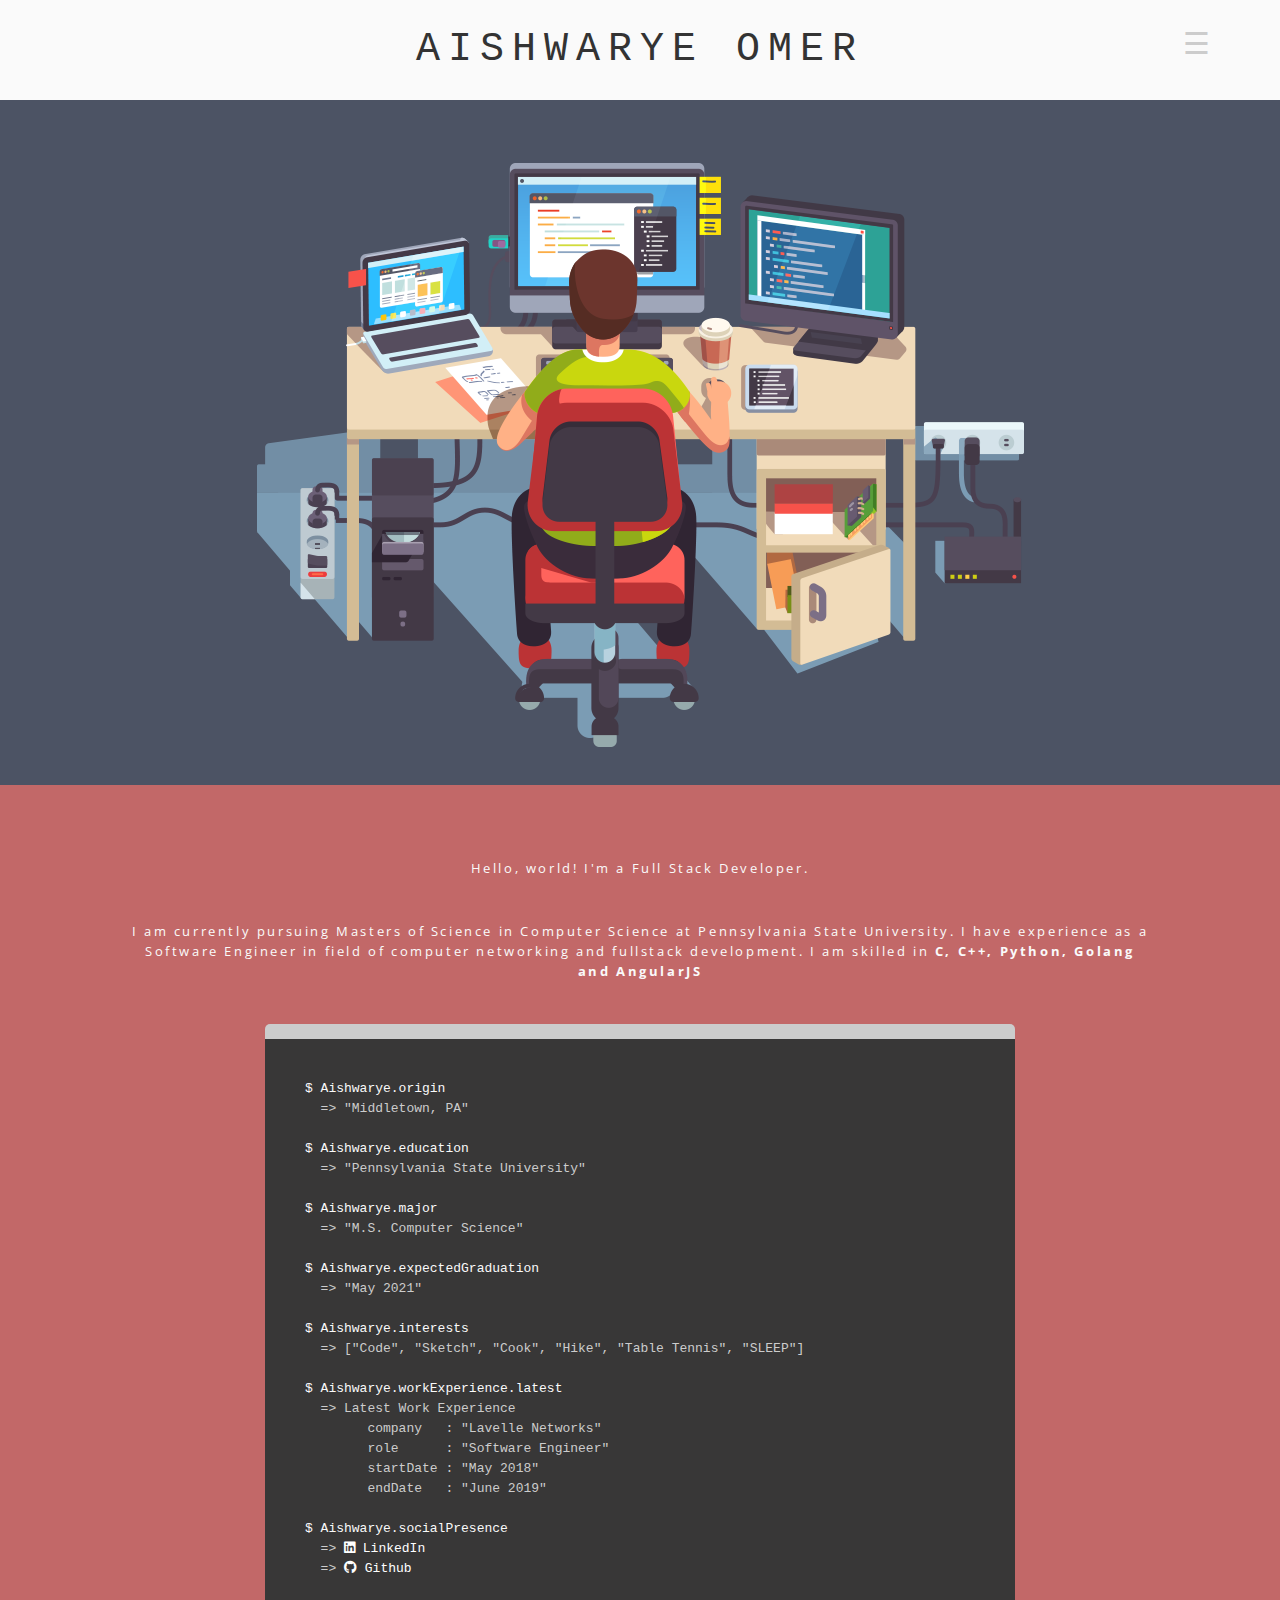
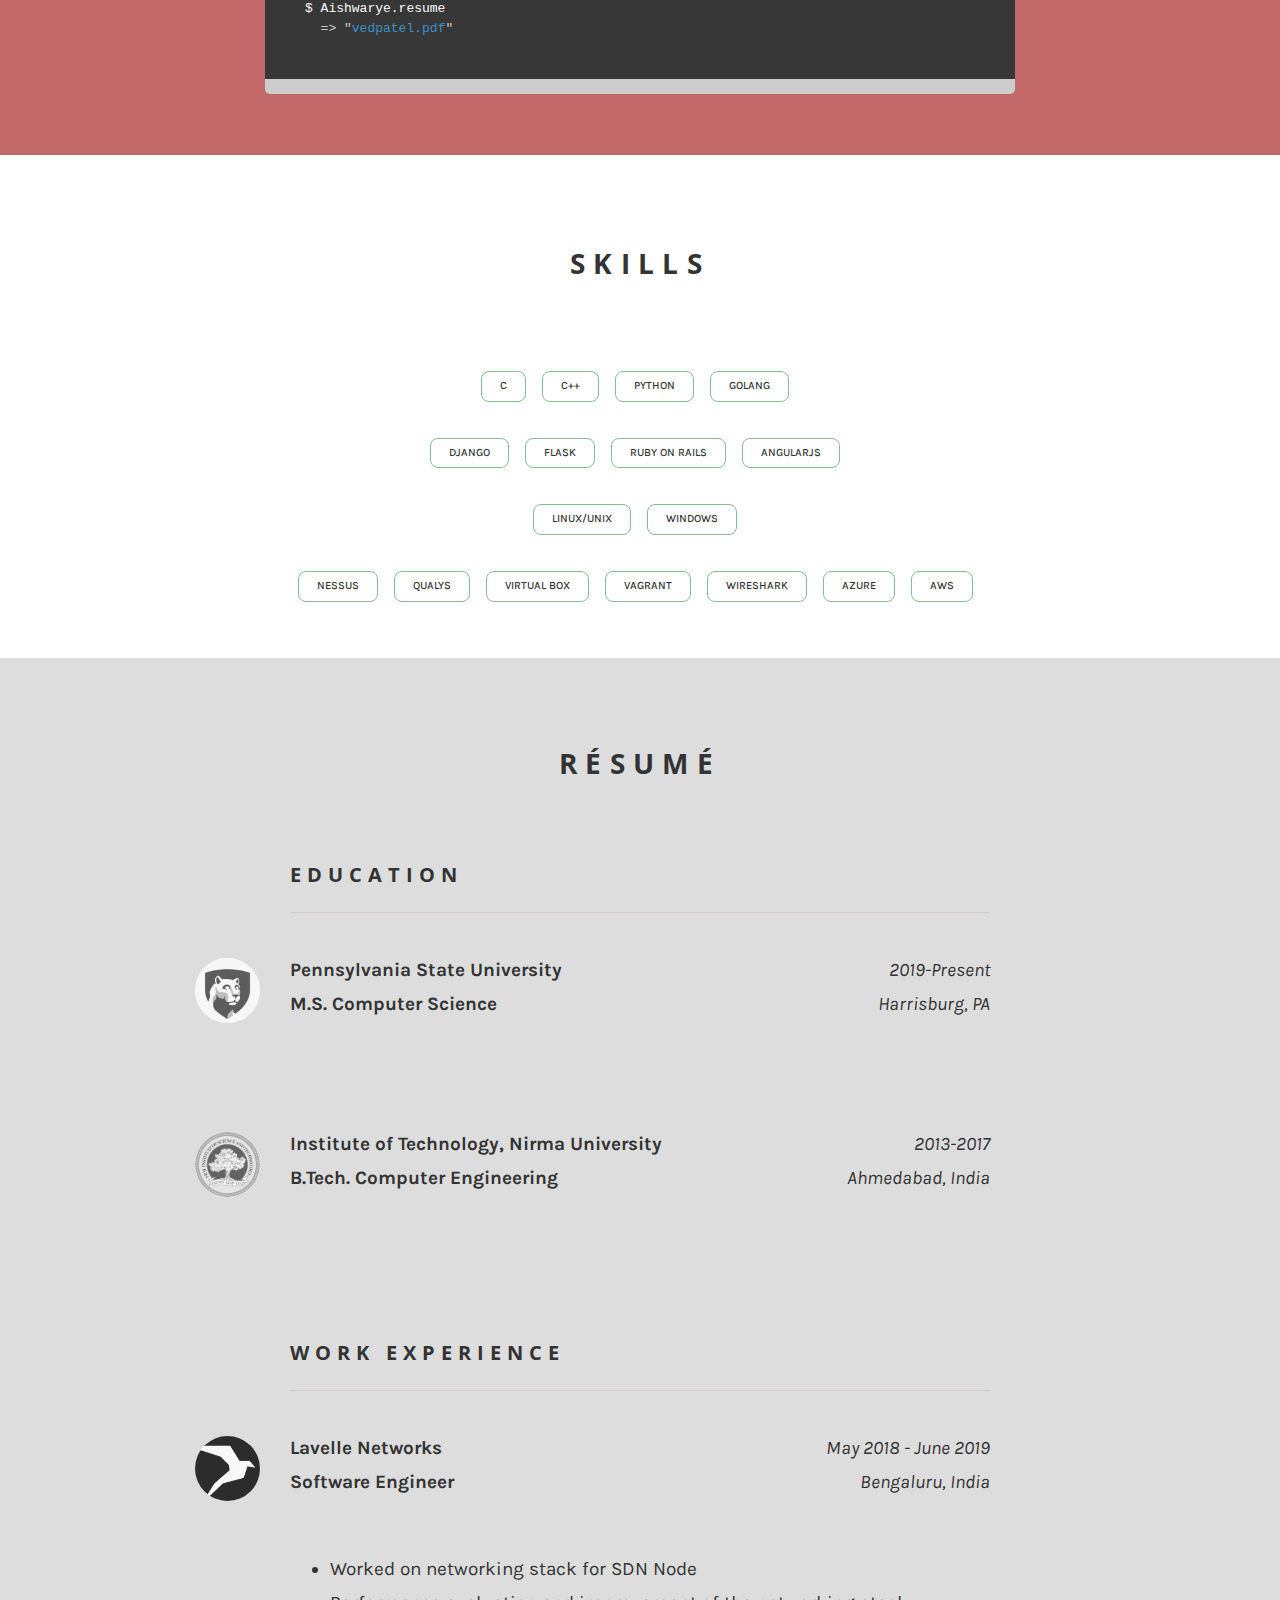
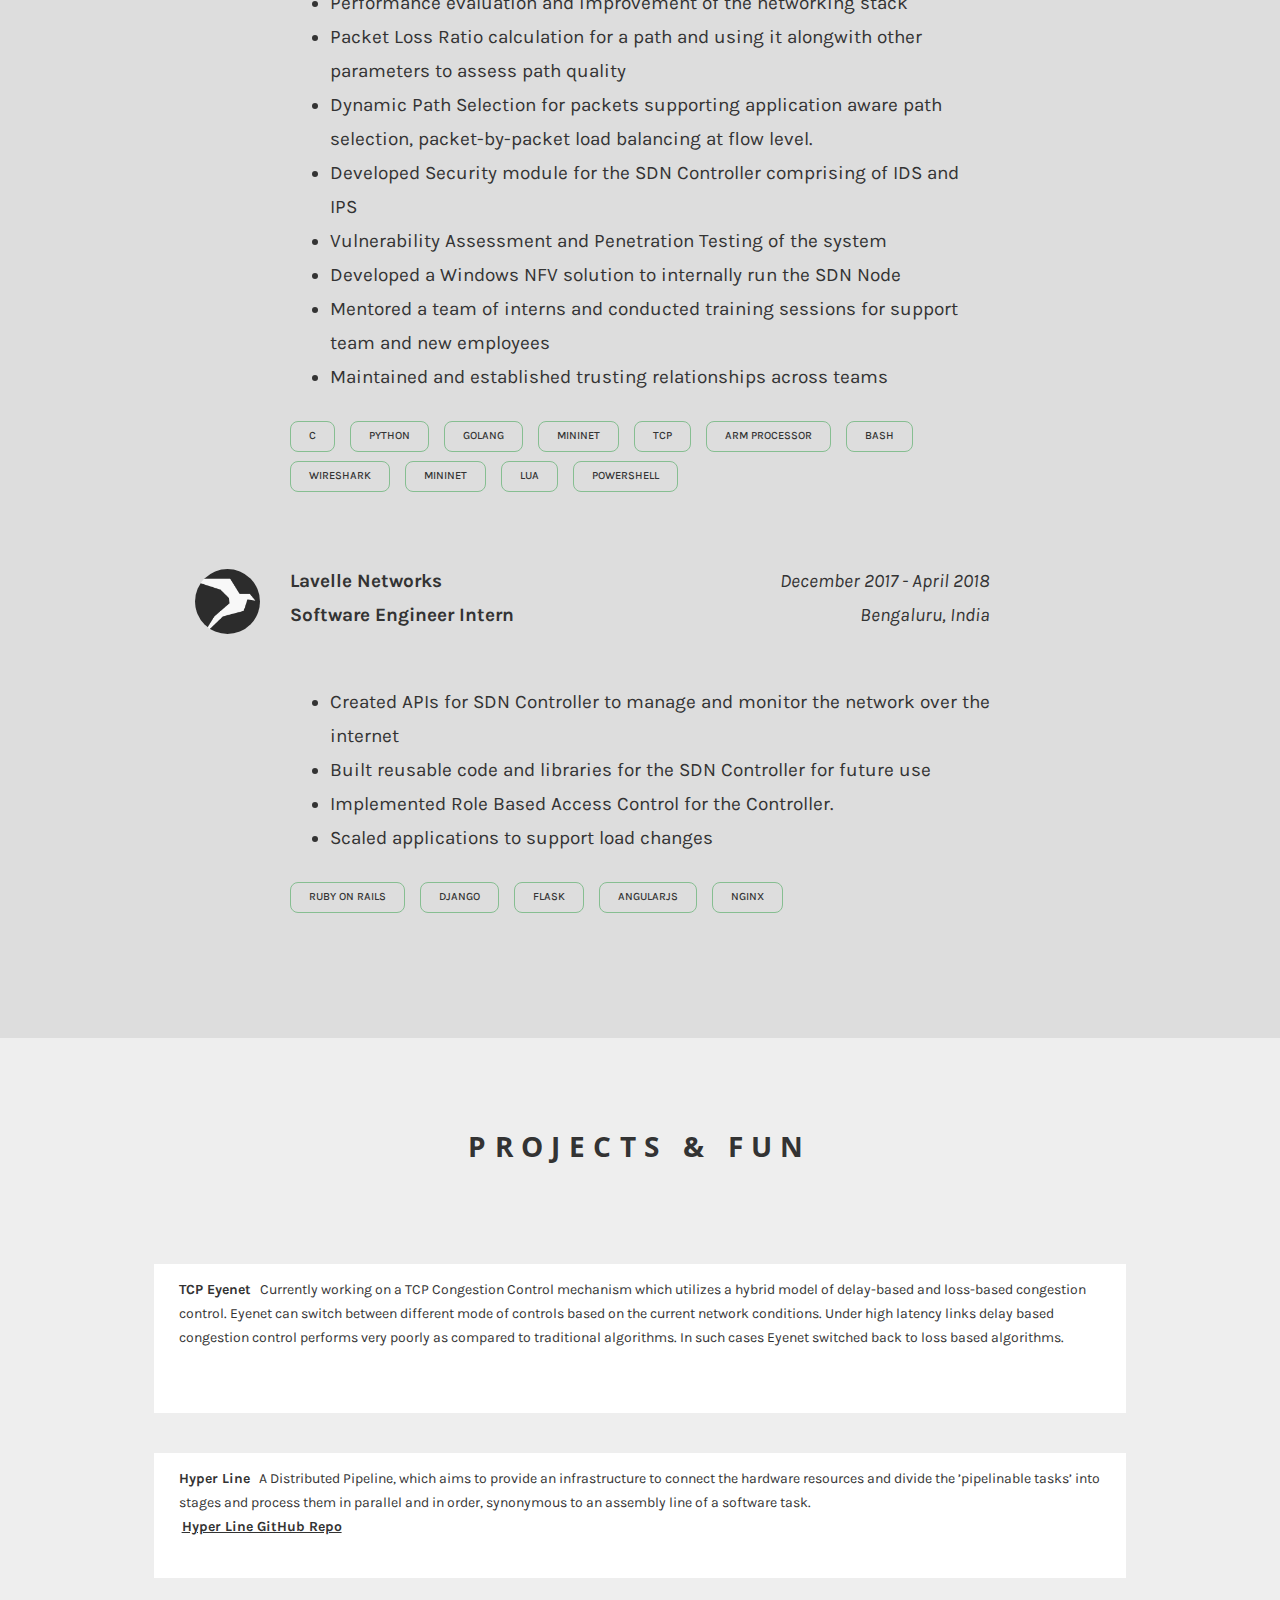
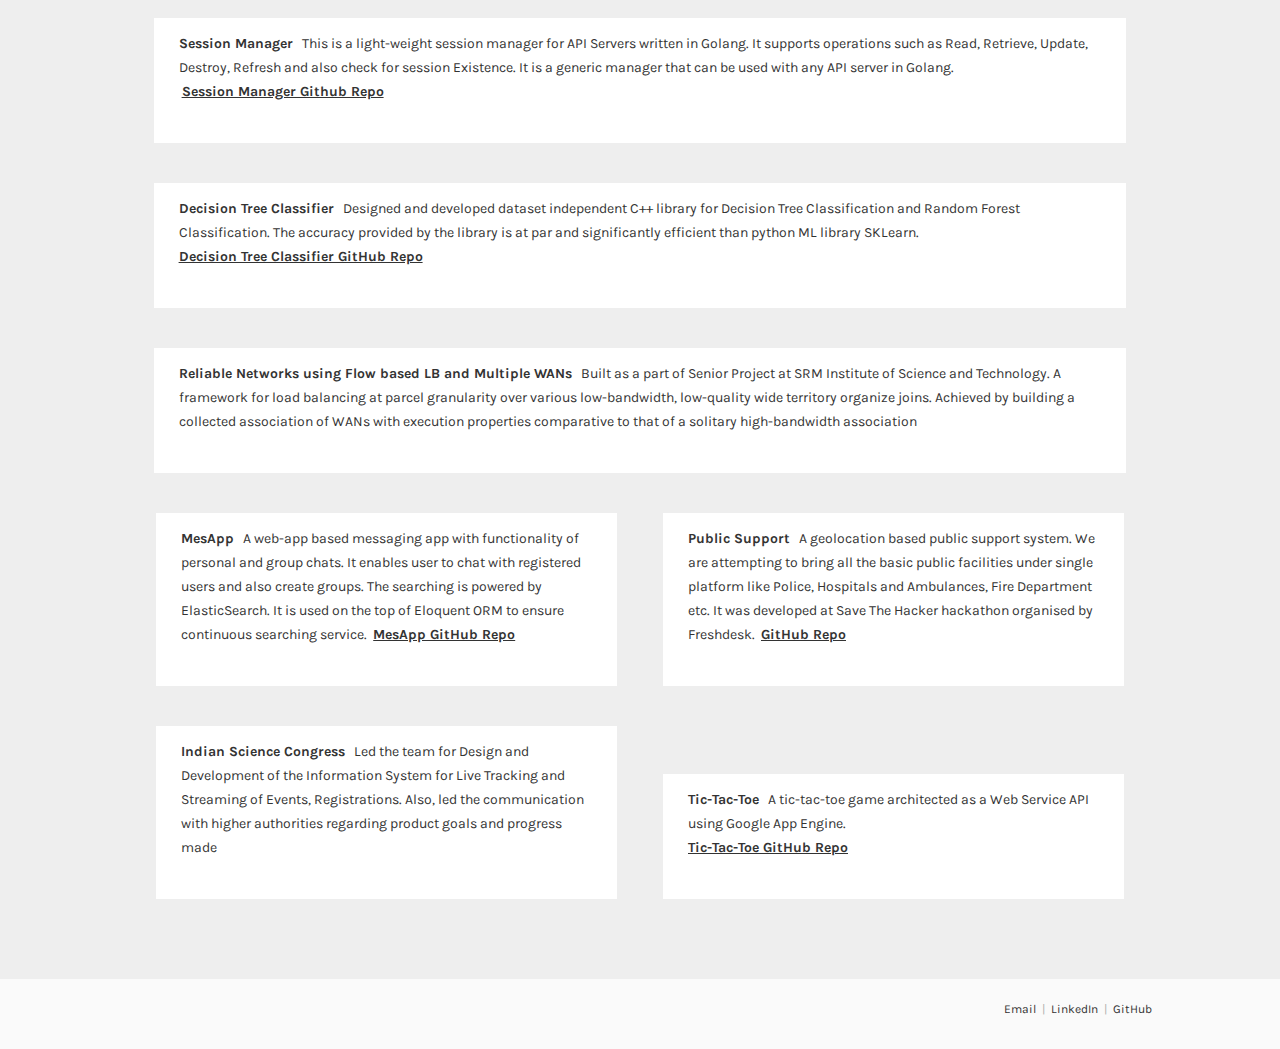
==== index.html @ 64cd95ef "First Update Index" ====
<!DOCTYPE html>
    
<meta http-equiv="content-type" content="text/html;charset=utf-8" />
<head>
        <title>Aishwarye Omer</title>
        <meta charset="UTF-8">
        <meta name="description" content="Personal Website">
        <meta name="keywords" content="Aishwarye Omer" />
        <meta name="author" content="Aishwarye Omer" />
        <meta name="viewport" content="width=device-width, initial-scale=1.0">
        <link href="css/style.css" rel="stylesheet">
        <link href="css/fa.css" rel="stylesheet">
        <link href='https://fonts.googleapis.com/css?family=Montserrat:400,700' rel='stylesheet' type='text/css'>
        <link href='https://fonts.googleapis.com/css?family=Rokkitt|Open+Sans:300italic,400italic,600italic,700italic,400,300,600,700' rel='stylesheet' type='text/css'>
        <link href='https://fonts.googleapis.com/css?family=Karla:400,400italic,700,700italic' rel='stylesheet' type='text/css'>
        <link href="dist/magnific-popup970d.css?v=0.9.8" rel="stylesheet" />
    </head>
    <body>
        <div id="toc-holder" class="toc-holder">
            <a href="#" class="toc-link" id="toc-link"><span>&#9776;</span></a>
            <ul id="toc" class="toc">
                <li class="toc-h1"><a href="#about"><b>About</b></a></li>
                <li class="toc-h1"><a href="#skills"><b>Skills</b></a></li>
                <li class="toc-h1"><a href="#resume"><b>Résumé</b></a></li>
                <li class="toc-h1"><a href="#projects"><b>Projects</b></a></li>
            </ul>
        </div>

        <div id="page-wrapper">
            <div id="header">
                <div class="inner name">
                    <a href="#illustration">Aishwarye Omer</a>
                </div>
                <div class ="nav">
                    <ul class="mobile-nav">
                        <li class="mobile-header"><a href="#about">About</a></li>
                        <li class="mobile-header"><a href="#skills">Skills</a></li>
                        <li class="mobile-header"><a href="#resume">Resumé</a></li>
                        <li class="mobile-header"><a href="#projects">Projects</a></li>
                    </ul>
                </div>
            </div>
            <div id="illustration">
                <center><img src="img/big.png"></center>
            </div>

            <div id="about">
                <div class="inner">
                    <p>Hello, world! I'm a Full Stack Developer.</p> 
                    <p>
                        I am currently pursuing Masters of Science in Computer Science at Pennsylvania State University.
                        I have experience as a Software Engineer in field of computer networking and fullstack development.
                        I am skilled in <b>C, C++, Python, Golang and AngularJS</b>
                    </p>
                    <div id="code">
                        <div id="console">
                            &dollar; Aishwarye.origin<br/>
                            <span class="answer">&nbsp;&nbsp;=&gt; "Middletown, PA"<br/><br/></span>
                            &dollar; Aishwarye.education<br/>
                            <span class="answer">&nbsp;&nbsp;=&gt; "Pennsylvania State University"<br/><br/></span>
                            &dollar; Aishwarye.major<br/>
                            <span class="answer">&nbsp;&nbsp;=&gt; "M.S. Computer Science"<br/><br/></span>
                            &dollar; Aishwarye.expectedGraduation<br/>
                            <span class="answer">&nbsp;&nbsp;=&gt; "May 2021"<br/><br/></span>
                            &dollar; Aishwarye.interests<br/>
                            <span class="answer">&nbsp;&nbsp;=&gt; ["Code", "Sketch", "Cook", "Hike", "Table Tennis", "SLEEP"]<br/><br/></span>
                            &dollar; Aishwarye.workExperience.latest<br/>
                            <span class="answer">&nbsp;&nbsp;=&gt; Latest Work Experience<br/>
                                &nbsp;&nbsp;&nbsp;&nbsp;&nbsp;&nbsp;&nbsp; company &nbsp;&nbsp;: "Lavelle Networks"<br/>
                                &nbsp;&nbsp;&nbsp;&nbsp;&nbsp;&nbsp;&nbsp; role  &nbsp;&nbsp;&nbsp;&nbsp;&nbsp;: "Software Engineer"<br/>
                                &nbsp;&nbsp;&nbsp;&nbsp;&nbsp;&nbsp;&nbsp; startDate : "May 2018"<br/>
                                &nbsp;&nbsp;&nbsp;&nbsp;&nbsp;&nbsp;&nbsp; endDate &nbsp;&nbsp;: "June 2019"<br/>
                                <br/>
                            </span>
                            &dollar; Aishwarye.socialPresence<br/>
                            <span class="answer">&nbsp;&nbsp;=&gt; <a style="color:#fff;" target="_blank" href="https://www.linkedin.com/in/aishwaryeomer/"><i class="fab fa-linkedin"></i>&nbsp;LinkedIn</a><br/></span>
                            <span class="answer">&nbsp;&nbsp;=&gt; <a style="color:#fff;" target="_blank" href="https://github.com/aishwaryeomer"><i class="fab fa-github"></i>&nbsp;Github</a><br/></br></span>
                            &dollar; Aishwarye.resume<br/>
                            <span class="answer">&nbsp;&nbsp;=&gt; "<a target="_blank" href="vedpatel.pdf">vedpatel.pdf</a>"<br/><br/></span>
                        </div>
                    </div>
                </div>
                <br/>
            </div>

            <div id="skills">
                <div class="inner">
                    <p class="tagline">Skills</p>

                    <p>
                        <span class="skill design">C</span>
                        <span class="skill design">C++</span>
                        <span class="skill design">Python</span>
                        <span class="skill design">Golang</span>
                    </p>
                    <p>
                        <span class="skill design">Django</span>
                        <span class="skill design">Flask</span>
                        <span class="skill design">Ruby on Rails</span>
                        <span class="skill design">AngularJS</span>
                    </p>
                    <p>
                        <span class="skill design">Linux/Unix</span>
                        <span class="skill design">Windows</span>
                    </p>
                    <p>
                        <span class="skill design">Nessus</span>
                        <span class="skill design">Qualys</span>
                        <span class="skill design">Virtual Box</span>
                        <span class="skill design">Vagrant</span>
                        <span class="skill design">Wireshark</span>
                        <span class="skill design">Azure</span>
                        <span class="skill design">AWS</span>
                    </p>
                </div>
            </div>

            <div id="resume">
                <div class="inner">
                    <p class="tagline">Résumé</p>

                    <p class="section-tagline" style="text-align:left;">Education</p>
                    <p>
                        <a target="_blank" href="https://psu.edu/">
                            <img class="icon" src="img/companies/psu.jpg">
                        </a><b>Pennsylvania State University</b>
                        <span class="right"><i>2019-Present</i></span><br/><b>M.S. Computer Science</b>
                        <span class="right"><i>Harrisburg, PA</i></span><br/><br/>
                    </p><br/>
                    <p>
                        <a target="_blank" href="https://www.srmist.edu.in/">
                            <img class="icon" src="img/companies/srm.png">
                        </a><b>Institute of Technology, Nirma University</b>
                        <span class="right"><i>2013-2017</i></span><br/><b>B.Tech. Computer Engineering</b>
                        <span class="right"><i>Ahmedabad, India</i></span><br/><br/>
                    </p><br/><br/>

                    <p class="section-tagline" style="text-align:left;">Work Experience</p>
                    <p>
                        <a target="_blank" href="https://lavellenetworks.com/">
                            <img class="icon" src="img/companies/ln.png">
                        </a><b>Lavelle Networks</b>
                        <span class="right"><i>May 2018 - June 2019</i></span><br/><b>Software Engineer</b>
                        <span class="right"><i>Bengaluru, India</i></span><br/><br/>
                        <ul>
                            <li>Worked on networking stack for SDN Node</li>
                            <li>Performance evaluation and improvement of the networking stack</li>
                            <li>Packet Loss Ratio calculation for a path and using it alongwith other parameters to assess path quality</li>
                            <li>Dynamic Path Selection for packets supporting application aware path selection, packet-by-packet load balancing at flow level.</li>
                            <li>Developed Security module for the SDN Controller comprising of IDS and IPS</li>
                            <li>Vulnerability Assessment and Penetration Testing of the system</li>
                            <li>Developed a Windows NFV solution to internally run the SDN Node</li>
                            <li>Mentored a team of interns and conducted training sessions for support team and new employees</li>
                            <li>Maintained and established trusting relationships across teams</li>
                        </ul>
                        <span class="skill design">C</span>
                        <span class="skill design">Python</span>
                        <span class="skill design">Golang</span>
                        <span class="skill design">Mininet</span>
                        <span class="skill design">TCP</span>
                        <span class="skill design">ARM Processor</span>
                        <span class="skill design">Bash</span>
                        <span class="skill design">Wireshark</span>
                        <span class="skill design">Mininet</span>
                        <span class="skill design">Lua</span>
                        <span class="skill design">Powershell</span>
                    </p> <br/>
                    <p>
                        <a target="_blank" href="https://lavellenetworks.com/">
                            <img class="icon" src="img/companies/ln.png">
                        </a><b>Lavelle Networks</b>
                        <span class="right"><i>December 2017 - April 2018</i></span><br/> <b>Software Engineer Intern</b>
                        <span class="right"><i>Bengaluru, India</i></span><br/><br/>
                        <ul>
                            <li>Created APIs for SDN Controller to manage and monitor the network over the internet</li>
                            <li>Built reusable code and libraries for the SDN Controller for future use</li>
                            <li>Implemented Role Based Access Control for the Controller.</li>
                            <li>Scaled applications to support load changes</li>
                        </ul>
                        <span class="skill design">Ruby on Rails</span>
                        <span class="skill design">Django</span>
                        <span class="skill design">Flask</span>
                        <span class="skill design">AngularJS</span>
                        <span class="skill design">Nginx</span>
                    </p> <br/></br></br></br>
                </div>
            </div>

            <div id="projects">
                <div class="inner">
                    <p class="tagline">Projects &amp; Fun</p>
                    <div class="row">
                        <div class="portfolio-thumb portfolio-big">
                            <p class="description">
                                <b>TCP Eyenet</b>&nbsp;&nbsp;
                                Currently working on a TCP Congestion Control mechanism which utilizes a hybrid model of delay-based and loss-based congestion control.
                                Eyenet can switch between different mode of controls based on the current network conditions. Under high latency links delay based congestion
                                control performs very poorly as compared to traditional algorithms. In such cases Eyenet switched back to loss based algorithms.<br/>
                                &nbsp;
                            </p>
                        </div>
                    </div>
                    <div class="row">
                        <div class="portfolio-thumb portfolio-big">
                            <p class="description">
                                <b>Hyper Line</b>&nbsp;&nbsp;
                                A Distributed Pipeline, which aims to provide an infrastructure to connect the hardware resources and divide
                                the ’pipelinable tasks’ into stages and process them in parallel and in order, synonymous to an assembly line of a software task.<br/>
                                &nbsp;<b><a target="_blank" href="https://github.com/vpatel95/hyper-line">Hyper Line GitHub Repo</a></b>
                            </p>
                        </div>
                    </div>
                    <div class="row">
                        <div class="portfolio-thumb portfolio-big">
                            <p class="description">
                                <b>Session Manager</b>&nbsp;&nbsp;
                                This is a light-weight session manager for API Servers written in Golang. It supports operations such as Read, Retrieve, Update, Destroy,
                                Refresh and also check for session Existence. It is a generic manager that can be used with any API server in Golang.<br/>
                                &nbsp;<b><a target="_blank" href="https://github.com/vpatel95/session-manager">Session Manager Github Repo</a></b>
                            </p>
                        </div>
                    </div>
                    <div class="row">
                        <div class="portfolio-thumb portfolio-big">
                            <p class="description">
                                <b>Decision Tree Classifier</b>&nbsp;&nbsp;
                                Designed and developed dataset independent C++ library for Decision Tree Classification and Random Forest Classification.
                                The accuracy provided by the library is at par and significantly efficient than python ML library SKLearn.
                                &nbsp;<br/><b><a target="_blank" href="https://github.com/vpatel95/decision-tree-classifier">Decision Tree Classifier GitHub Repo</a></b>
                            </p>
                        </div>
                    </div>
                    <div class="row">
                        <div class="portfolio-thumb portfolio-big">
                            <p class="description">
                                <b>Reliable Networks using Flow based LB and Multiple WANs</b>&nbsp;&nbsp;
                                Built as a part of Senior Project at SRM Institute of Science and Technology.
                                A framework for load balancing at parcel granularity over various low-bandwidth, low-quality wide territory organize joins.
                                Achieved by building a collected association of WANs with execution properties comparative to that of a solitary high-bandwidth association
                            </p>
                        </div>
                    </div>
                    <div class="row">
                        <div class="col-md-6 col-sm-12">
                            <div class="portfolio-thumb">
                                <p class="description">
                                    <b>MesApp</b>&nbsp;&nbsp;
                                    A web-app based messaging app with functionality of personal and group chats.
                                    It enables user to chat with registered users and also create groups.
                                    The searching is powered by ElasticSearch.
                                    It is used on the top of Eloquent ORM to ensure continuous searching service.
                                    &nbsp;<b><a target="_blank" href="https://github.com/vpatel95/MesApp">MesApp GitHub Repo</a></b>
                                </p>
                            </div>
                            <div class="portfolio-thumb">
                                <p class="description">
                                    <b>Public Support</b>&nbsp;&nbsp;
                                    A geolocation based public support system.
                                    We are attempting to bring all the basic public facilities under single platform like Police, Hospitals and Ambulances, Fire Department etc.
                                    It was developed at Save The Hacker hackathon organised by Freshdesk.
                                    &nbsp;<b><a target="_blank" href="https://github.com/vpatel95/freshdesk-Hackathon">GitHub Repo</a></b>
                                </p>
                            </div>
                        </div>
                        <div class="col-md-6 col-sm-12">
                            <div class="portfolio-thumb">
                                <p class="description">
                                    <b>Indian Science Congress</b>&nbsp;&nbsp;
                                    Led the team for Design and Development of the Information System for Live Tracking and Streaming of Events, Registrations.
                                    Also, led the communication with higher authorities regarding product goals and progress made
                                </p>
                            </div>
                            <div class="portfolio-thumb">
                                <p class="description">
                                    <b>Tic-Tac-Toe</b>&nbsp;&nbsp;
                                    A tic-tac-toe game architected as a Web Service API using Google App Engine.</br>
                                    <b><a target="_blank" href="https://github.com/vpatel95/tic-tac-toe">Tic-Tac-Toe GitHub Repo</a></b>
                                </p>
                            </div>
                        </div>
                    </div>
                </div>
            </div>
            <div  id ="footer"><div class="inner">
                <span class="right">
                    <a target="_blank" href="mailto:aishwaryeomer@gmail.com">Email</a>&nbsp;&nbsp;|&nbsp;
                    <a target="_blank" href="http://www.linkedin.com/in/aishwaryeomer">LinkedIn</a>&nbsp;&nbsp;|&nbsp;
                    <a target="_blank" href="http://www.github.com/aishwaryeomer">GitHub</a>
                </span>
            </div>
        </div>
        <script src="https://ajax.googleapis.com/ajax/libs/jquery/1.7.2/jquery.min.js"></script>
        <script src="js/jquery.fixedTOCc3db.js?v=3.0"></script>
        <script src="dist/jquery.magnific-popup970d.js?v=0.9.8"></script>
        <script type="text/javascript">
            $(document).ready(function() {
                $('.image-popup-no-margins').magnificPopup({
                    type: 'image',
                    closeOnContentClick: true,
                    closeBtnInside: false,
                    fixedContentPos: true,
                    mainClass: 'mfp-no-margins mfp-with-zoom', // Class to remove default margin from left and right side
                    image: {
                        verticalFit: true
                    },
                    zoom: {
                        enabled: true,
                        duration: 300 // Duration variable also in CSS
                    }
                });

                $('.popup-youtube, .popup-vimeo, .popup-gmaps').magnificPopup({
                    disableOn: 700,
                    type: 'iframe',
                    mainClass: 'mfp-fade',
                    removalDelay: 160,
                    preloader: false,

                    fixedContentPos: false
                });

                $('.simple-ajax-popup-align-top').magnificPopup({
                    type: 'ajax',
                    alignTop: true,
                    overflowY: 'scroll' // as we know that popup content is tall we set scroll overflow by default to avoid jump
                });

                $('.simple-ajax-popup').magnificPopup({
                    type: 'ajax'
                });
            });
        </script>
        <script>
            // call the plugin on the "#toc" element
            $('#toc').fixedTOC({
                menuOpens: 'click', // or 'mouseenter'
                scrollSpeed: 1000,
                menuSpeed: 300,
                useSubMenus: false,
                resetSubMenus: false,
                topLinkWorks: true
            });
        </script>
    </body>


</html>
---- css/style.css ----
html {
  font-size: 100%;
  -webkit-text-size-adjust: 100%;
  -ms-text-size-adjust: 100%;
}

body {
  margin: 0;
  font-size: 14px;
  font-family: 'Karla', sans-serif;
  line-height: 20px;
  color: #333333;
  background-color: #ffffff;
  -webkit-font-smoothing: antialiased;
}

a {
  text-decoration: none;
  color: #333;
}

a img {
  border: none;
}

.inner {
  max-width: 1024px;
  margin: 0 auto;
}

.right {
  float: right;
}

#header {
  position: fixed;
  top: 0;
  left: 0;
  font-family: 'Monaco', 'Courier New', 'Montserrat', sans-serif;
  letter-spacing: 0.2em;
  text-transform: uppercase;
  text-align: center;
  width: 100%;
  background-color: #fafafa;
  line-height: 100px;
  font-size: 40px;
  font-weight: 100;
  z-index: 1000;
}

.mobile-nav {
  display: none;
}

.name {z-index: 88888;}

#illustration {
  background-color: #4C5364;
/*  background-color: #495266; gray blue*/
/*  background-color: #464C57; light gray blue*/
  width: 100%;
  padding-bottom: 50px;
  text-align: right;
}

#illustration img {
  padding-top: 150px;
  width: 50%;
  width:800px;
}

#illustration p {
  font-family: "Courier New";
  letter-spacing: 0.1em;
  color: #fafafa;
  padding-top: 60px;
  font-weight: 100;
  font-size: 14px;
}

#about a {
  color: #3a92c8;
  text-decoration: none;
}

#about a:hover {
  text-decoration: underline;
}

#about .inner {
    padding-top: 60px;
}

#nav {
  background-color: #fafafa;
  height:60px;
  font-family: 'Montserrat', sans-serif;
  letter-spacing: 0.2em;
  text-transform: uppercase;
  text-align: center;
}

#about {
  background-color: #C26868;
  height: 1000px;
  margin-top:-30px;
}

#code {
  border-radius: 5px;
  width:750px;
  margin: 0 auto;
  padding-top:15px;
  background: #ccc;
  height: 655px;
  font-family: 'Monaco', 'Courier New';
  text-align: left;
  font-size:13px;
  color: #fafafa;
}

#console {
  width:670px;
  padding: 40px;
  height: 560px;
  margin:0 auto;
  background: #383737;
}

span.answer {
  color:#ccc;
}

#about p {
  text-align: center;
  padding-bottom: 30px;
  font-family: 'Open Sans', sans-serif;
  letter-spacing: 0.2em;
  font-weight: 400;
  color: #fafafa;
  font-size: 13px;
  /* text-transform: uppercase; */

}

.tagline {
  text-align: center;
  font-family: 'Open Sans', sans-serif;
  letter-spacing: 0.3em;
  font-weight: 700;
  padding-bottom: 50px;
  font-size: 28px;
  text-transform: uppercase;
}

.section-tagline {
  text-align: center;
  font-family: 'Open Sans', sans-serif;
  letter-spacing: 0.3em;
  font-weight: 700;
  padding-bottom: 20px;
  margin-bottom: 40px;
  border-bottom: 1px solid #CEC8C8;
  font-size: 20px;
  text-transform: uppercase;
}

.skill {
  border: 1px solid #50a9d1;
  margin-right: 10px;
  text-transform: uppercase;
  font-weight: 500;
  width: auto;
  display: inline-block;
  font-size: 11px;
  line-height: 1.33333em;
  padding: 7px 18px;
  margin-top: 0.8em;
  -webkit-border-radius: 8px;
  -moz-border-radius: 8px;
  -ms-border-radius: 8px;
  -o-border-radius: 8px;
  border-radius: 8px;
}

.design {
  border-color: #86BE91;
}

#resume {
  background-color: #ddd;
  height: auto;
  margin-top: -30px;
  padding-top: 60px;
/*  //font-family: 'Karla';*/
  font-size: 19px;
  line-height: 34px;
  -webkit-font-smoothing: antialiased;
}

#resume .inner, #skills .inner {
  width:700px;
}

img.icon {
  width: 65px;
  height: 65px;
  -webkit-border-radius: 50%;
  -moz-border-radius: 50%;
  -ms-border-radius: 50%;
  -o-border-radius: 50%;
  border-radius:50%;
  float: left;
  display: block;
  margin-left: -95px;
  margin-top: 5px;
  background-color: #fff;
  opacity: 0.8;
  z-index: 0;
  filter: grayscale(100%);
  -webkit-filter: grayscale(100%);   /*For Webkit browsers */
  filter: gray;  /* For IE 6 - 9 */
  -webkit-transition: all .4s ease;
}

img.icon:hover {
  filter: grayscale(0%);
  -webkit-filter: grayscale(0%);
  filter: none;
}

#projects {
  background: #eee;
  height: auto;
  margin-top: -30px;
  text-align: center;
  padding: 60px 0 60px 0;
  font-size: 26px;
  line-height: 40px;
}

#skills {
  background: #fff;
  height: auto;
  margin-top: -30px;
  text-align: center;
  padding: 60px 0 60px 0;
  font-size: 26px;
  line-height: 40px;
}

.row {
  clear: both;
}

.portfolio-thumb {
  width: 45%;
  margin: 20px;
  background-color: white;
  display: inline-block;
  /*//height: 500px;*/
}

.portfolio-thumb img {
  width: 100%;
}

.portfolio-thumb p {
  font-size: 14px;
  padding: 25px;
  padding-top: 0px;
  text-align: left;
  line-height: 24px;
}

.portfolio-thumb a {
  text-decoration: underline;
}

.portfolio-big {
  width: 95%;
 /* height: 680px;*/
}

#footer{
  background: #fafafa;
  min-height: 50px;
  text-align: left;
  color: #b1b1b1;
  padding-top: 20px;
  font-size: 12px;
  line-height: 20px;
}

/*TOC*/
.container {
  width: 90%;
  max-width: 900px;
  margin: 0 auto;
  position: absolute;
  top:0px;
  right: 0px;
  padding: 70px 50px 0 10px;
}

.toc-holder {
  text-align: right;
/*  //min-width: 60px;*/
  z-index: 30000;

}

.toc-holder a {
  text-decoration: none;
/*  -webkit-transition: all .7s ease;
  -moz-transition: all .7s ease;
  -o-transition: all .7s ease;
  -ms-transition: all .7s ease;
  transition: all .7s ease;*/
}

.toc-holder li li a {
  padding-left: 60px;
}

.toc-holder li li li a {
  padding-left: 90px;
}

.toc-holder li a:hover {
  color: #000;
/*  padding-left: 35px;*/
}

.toc-holder li li a:hover {
  padding-left: 65px;
}

.toc-holder li li li a:hover {
  padding-left: 95px;
}

.toc-holder {
  position: fixed;
  right: 0;
}

a.toc-link {
  color: #ccc;
  position: relative;
  display: block;
  z-index: 1000;
  min-width:200px;
  height: 40px;
  line-height: 40px;
  padding-right: 30px;
  padding-top: 24px;
  width: 100%;
  background: #fafafa;
}

a.toc-link:hover {
  background: #fafafa;
}

.toc-link span {
  font-size: 30px;
  margin-right: 70px;
  display: inline-block;
  -webkit-transition: -webkit-transform .4s ease;
  -moz-transition: -moz-transform .4s ease;
  -o-transition: -o-transform .4s ease;
  -ms-transition: -ms-transform .4s ease;
  transition: transform .4s ease;
}

.toc-link span.rotate {
  -webkit-transform: rotate(180deg);
  -moz-transform: rotate(180deg);
  -o-transform: rotate(180deg);
  -ms-transform: rotate(180deg);
  transform: rotate(180deg);
}

.toc {
  position: absolute;
  z-index: 10;
  text-align: center;
  opacity: 0.5;
  right:0px;
  background: #fafafa;
  width: auto;
  padding-top: 60px;
}

.toc-h1,.toc-h1 ul {
  list-style: none;
  margin: 50px;
  padding: 0;
  width: auto;
}

ul.toc {
  -webkit-padding-start: 0px;
}

.toc-h1 a {
  color: #000;
  padding: 5px 20px 5px 30px;
  display: block;
  font-family: 'Montserrat', sans-serif;
  letter-spacing: 0.2em;
  text-transform: uppercase;
}

.closed {
  display: block;
}

.top-link {
  display: block;
  text-decoration: none;
  position: fixed;
  bottom: 0;
  right: 2%;
  padding: 8px 16px 0 16px;
  height: 30px;
  font-size: 14px;
  -webkit-border-radius: 10px 10px 0 0;
  -moz-border-radius: 10px 10px 0 0;
  border-radius: 10px 10px 0 0;
}

@media screen and (max-width:860px) {
  .portfolio-thumb {
    width: 90%;
  }
}


@media screen and (max-width:700px) {
  #code, #console {
    width: 100%;
    overflow: hidden;
  }

  #illustration {
    overflow: hidden;
  }

  #resume .inner, #skills .inner {
    width: 85%;
  }

  #resume .right {
    display: none;
  }

}

@media (max-width: 480px) {
  
  .toc-holder {
    display: none;
  }

  .mobile-nav {
    display: inline-block;
    -webkit-padding-start: 5px;
    -webkit-margin-before: 0;
    float: right;
  }

  #header {
    line-height: 30px;
    padding-top: 30px;
    text-align: left;
    padding-left: 10px;
    padding-bottom: 15px;
  }

  #header .name {
    width:40%;
    float: left;
    font-size: 12px;
    display: inline-block;
  }

  #header .nav {
    display: inline-block;
    float: left;
    width: 55%;
        padding-right: 10px;
  }

  li.mobile-header {
    display: inline-block;
    font-size: 10px;
    line-height: 10px;
    padding-right: 10px;
  }

  li.mobile-header a {
    color: #b1b1b1;
  }
}

@media only screen and (min-device-width : 320px) and (max-device-width : 568px) { 
/* STYLES GO HERE */
  .toc-holder {
    display: none;
  }

  .mobile-nav {
    display: inline-block;
    -webkit-padding-start: 5px;
    -webkit-margin-before: 0;
    float: right;
  }

  #header {
    padding-top: 20px;
    text-align: left;
    padding-left: 10px;
    padding-bottom: 15px;
  }

  #header .name {
    width:40%;
    float: left;
    font-size: 10px;
    padding-top: 2px;
    display: inline-block;
  }

  #header .nav {
    display: inline-block;
/*    float: left;*/
    width: 55%;
        padding-right: 10px;
  }

  li.mobile-header {
    display: inline-block;
    font-size: 8px;
    line-height: 10px;
    padding-right: 5px;
  }

  li.mobile-header a {
    color: #b1b1b1;
  }

  #illustration {
    padding-bottom: 0px;
  }

  #illustration img {
    padding-top: 40px;
  }

  .tagline {
    padding-bottom : 20px; 
  }
}

@media only screen and (min-device-width : 320px) and (max-device-width : 480px) {
  .toc-holder {
    display: none;
  }

  .mobile-nav {
    display: inline-block;
    -webkit-padding-start: 5px;
    -webkit-margin-before: 0;
    float: right;
  }

  .tagline {
    padding-bottom : 20px; 
  }

  #header {
    line-height: 10px;
    padding-top: 20px;
    text-align: left;
    padding-left: 10px;
    padding-bottom: 10px;
  }

  #header .name {
    width:40%;
    padding-top: 2px;
    float: left;
    font-size: 10px;
    display: inline-block;
  }

  #header .nav {
    display: inline-block;
/*    float: left;*/
    width: 55%;
        padding-right: 10px;
  }

  li.mobile-header {
    display: inline-block;
    font-size: 8px;
    line-height: 10px;
    padding-right: 5px;
  }

  li.mobile-header a {
    color: #b1b1b1;
  }

  #about .inner {
    padding: 0px 10px 0px 10px;
  }
  #code, #console {
    height:auto;
  }
  #console {
    padding: 20px;
  }

  #code {
    margin-bottom: 20px;
  }
}
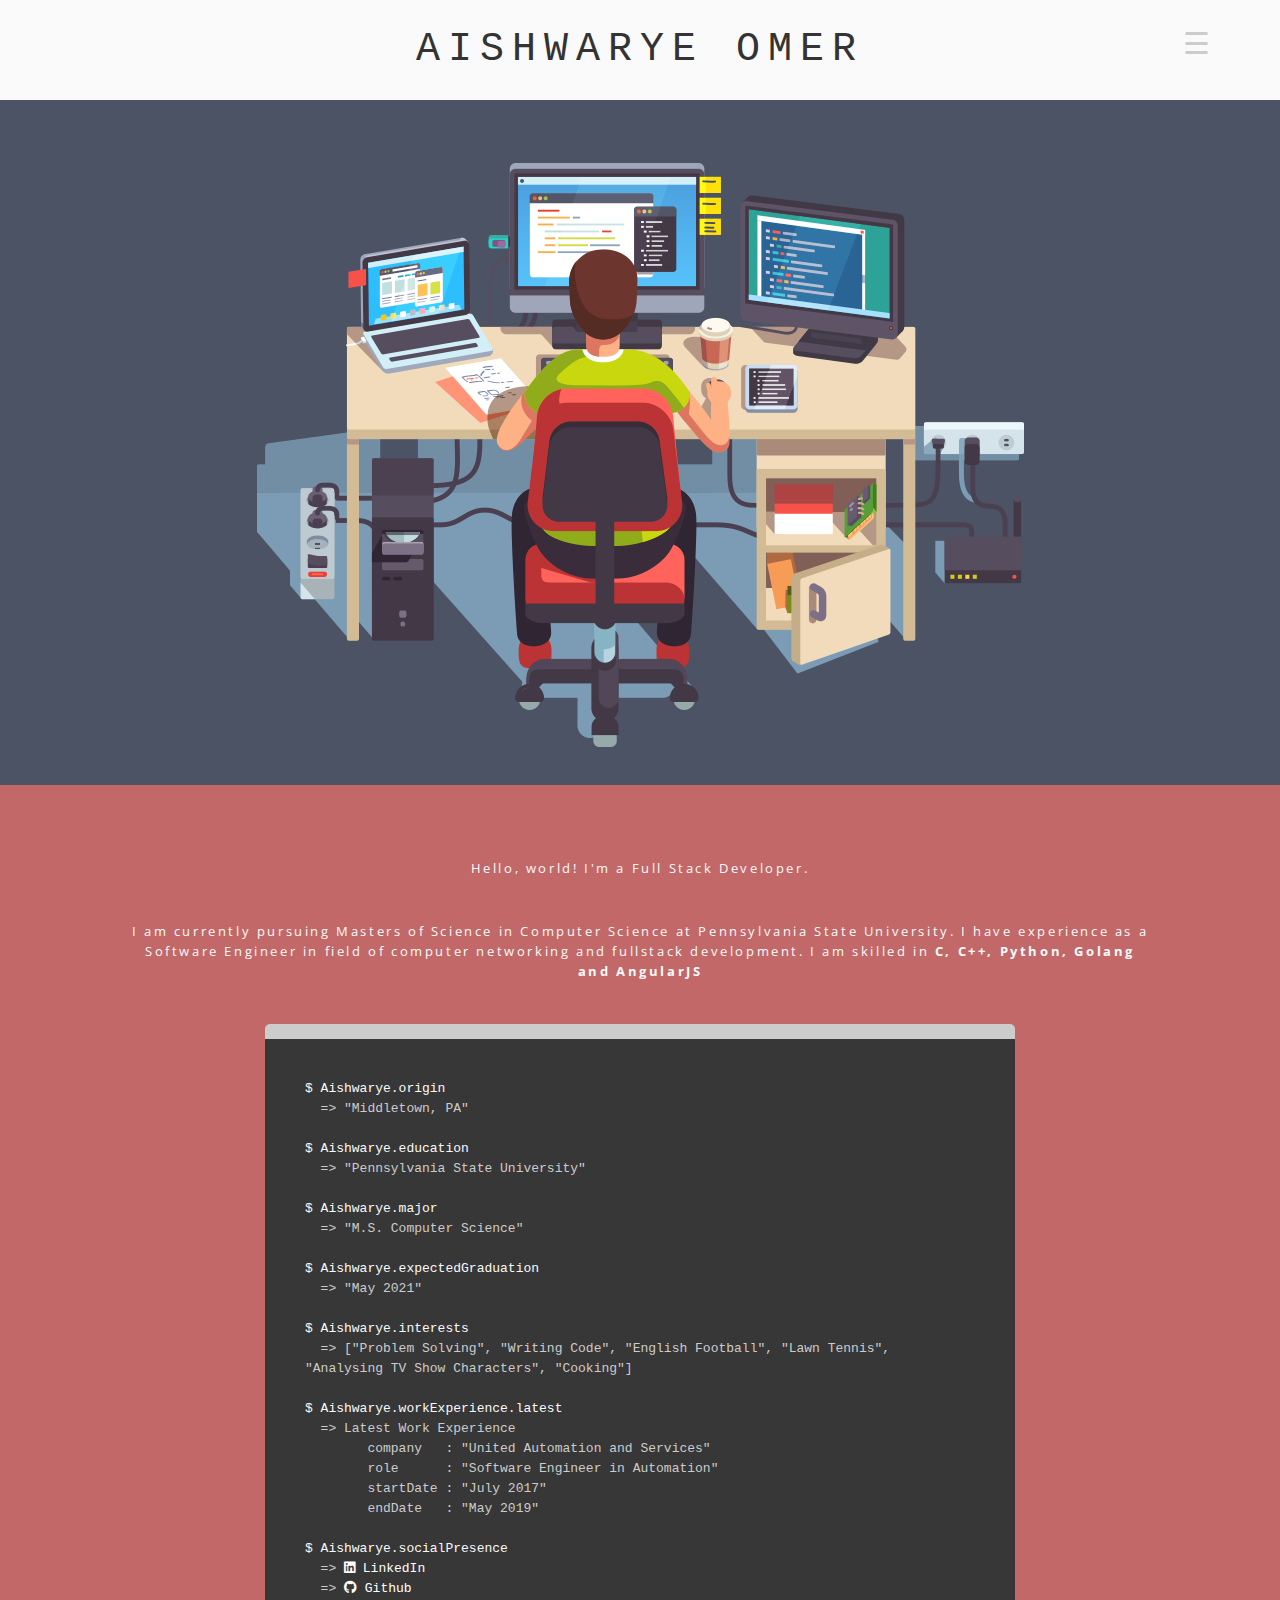
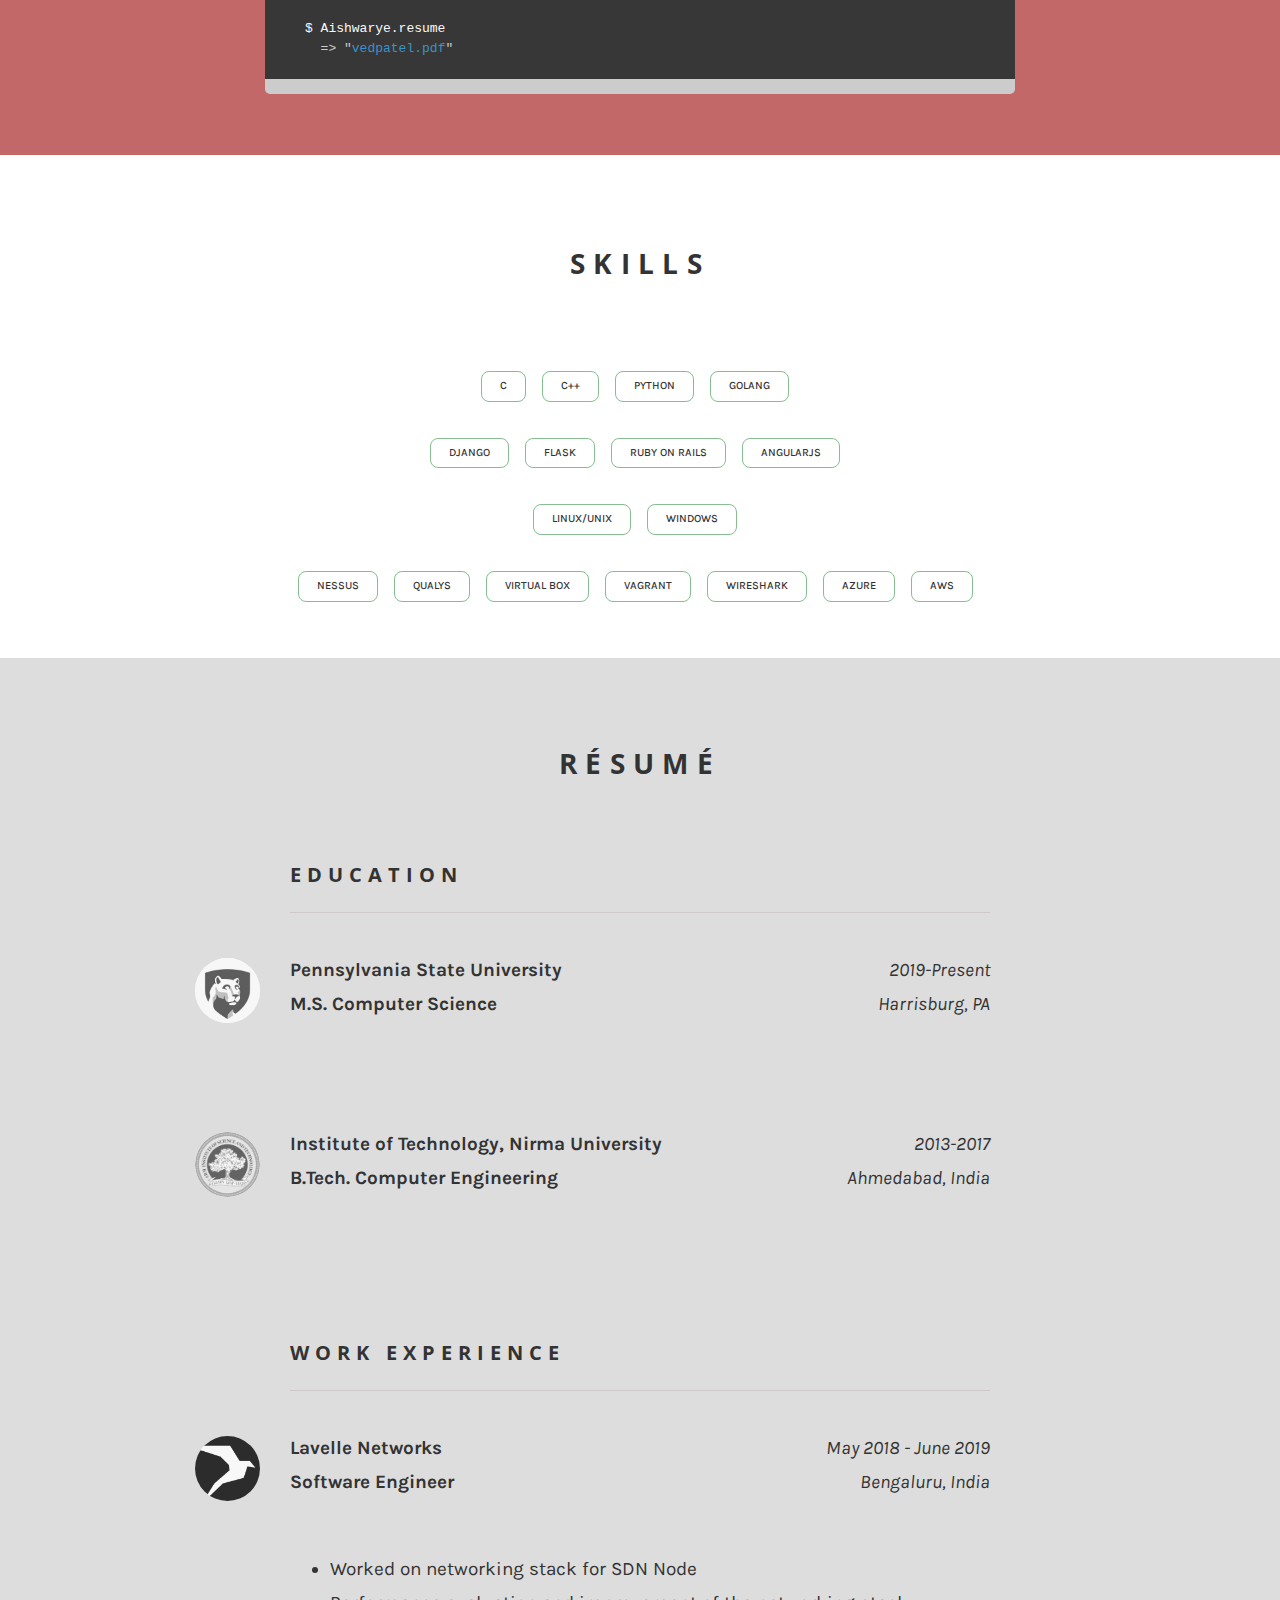
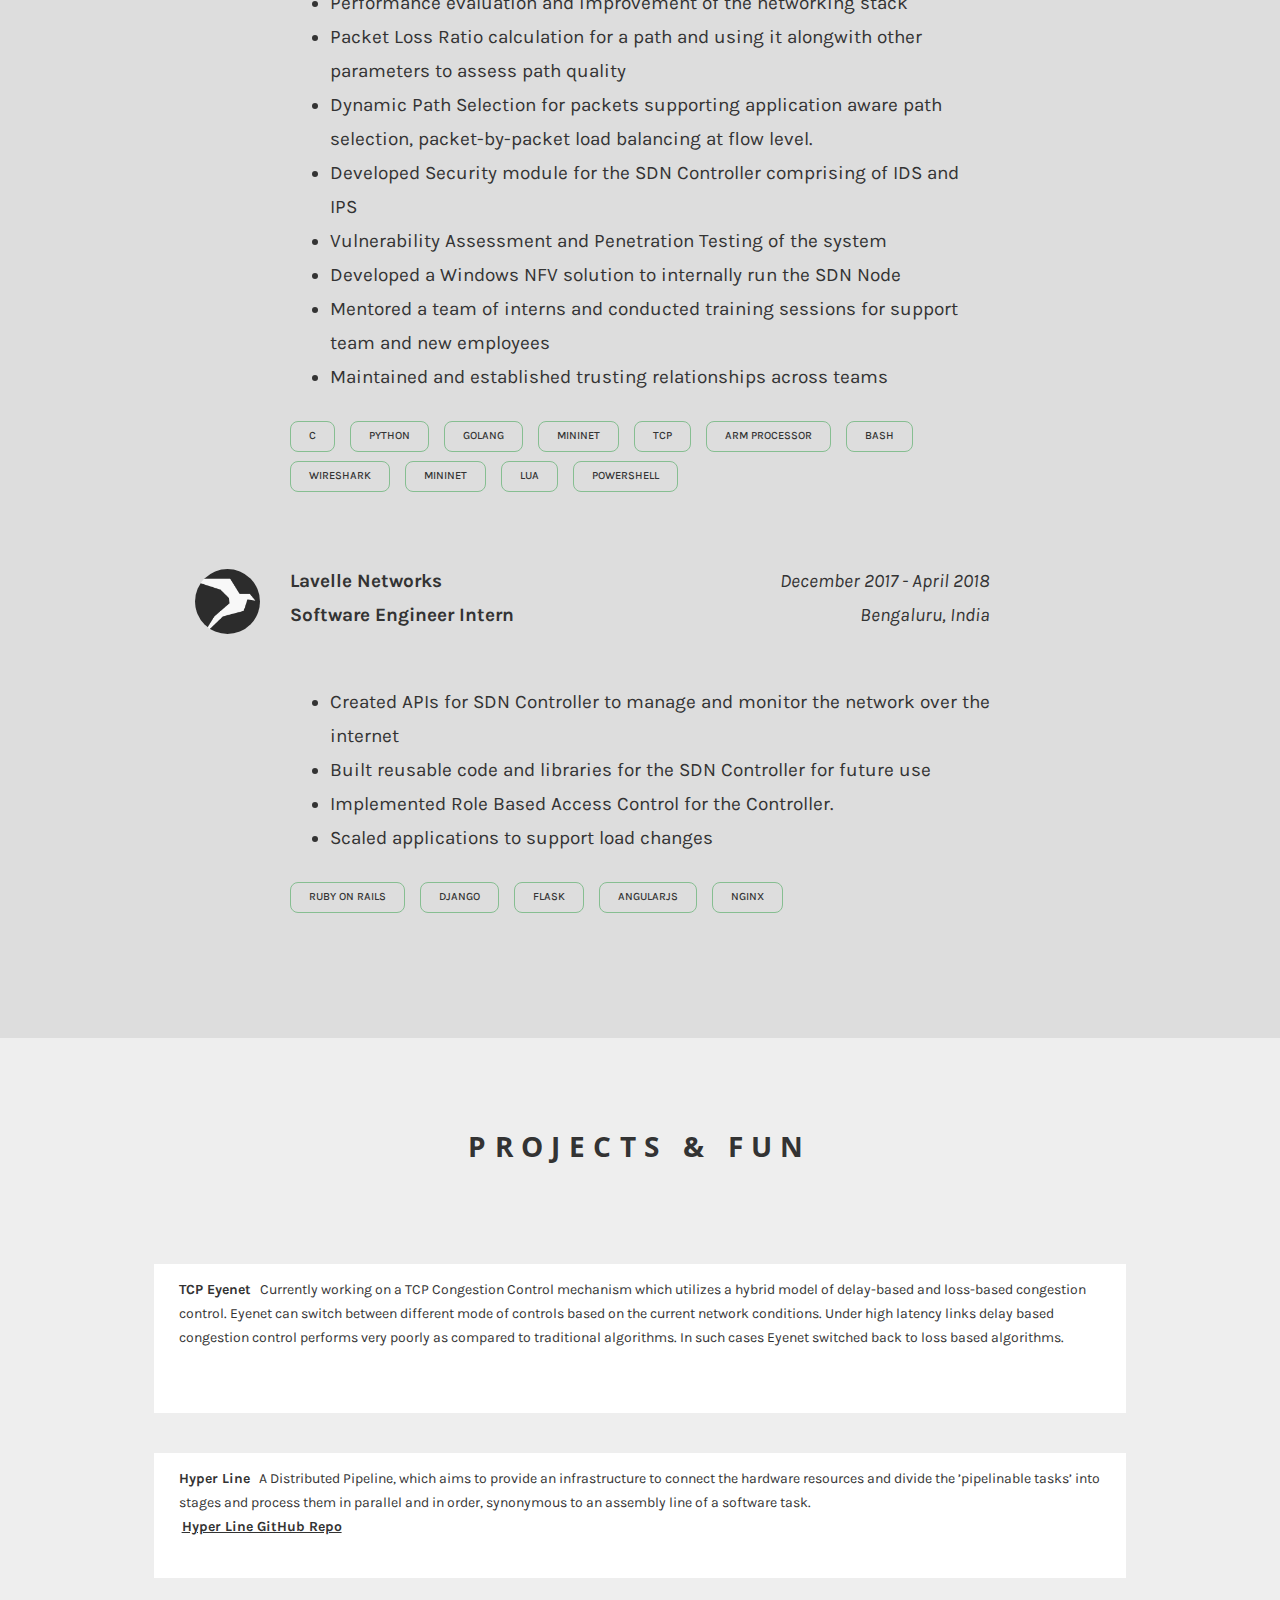
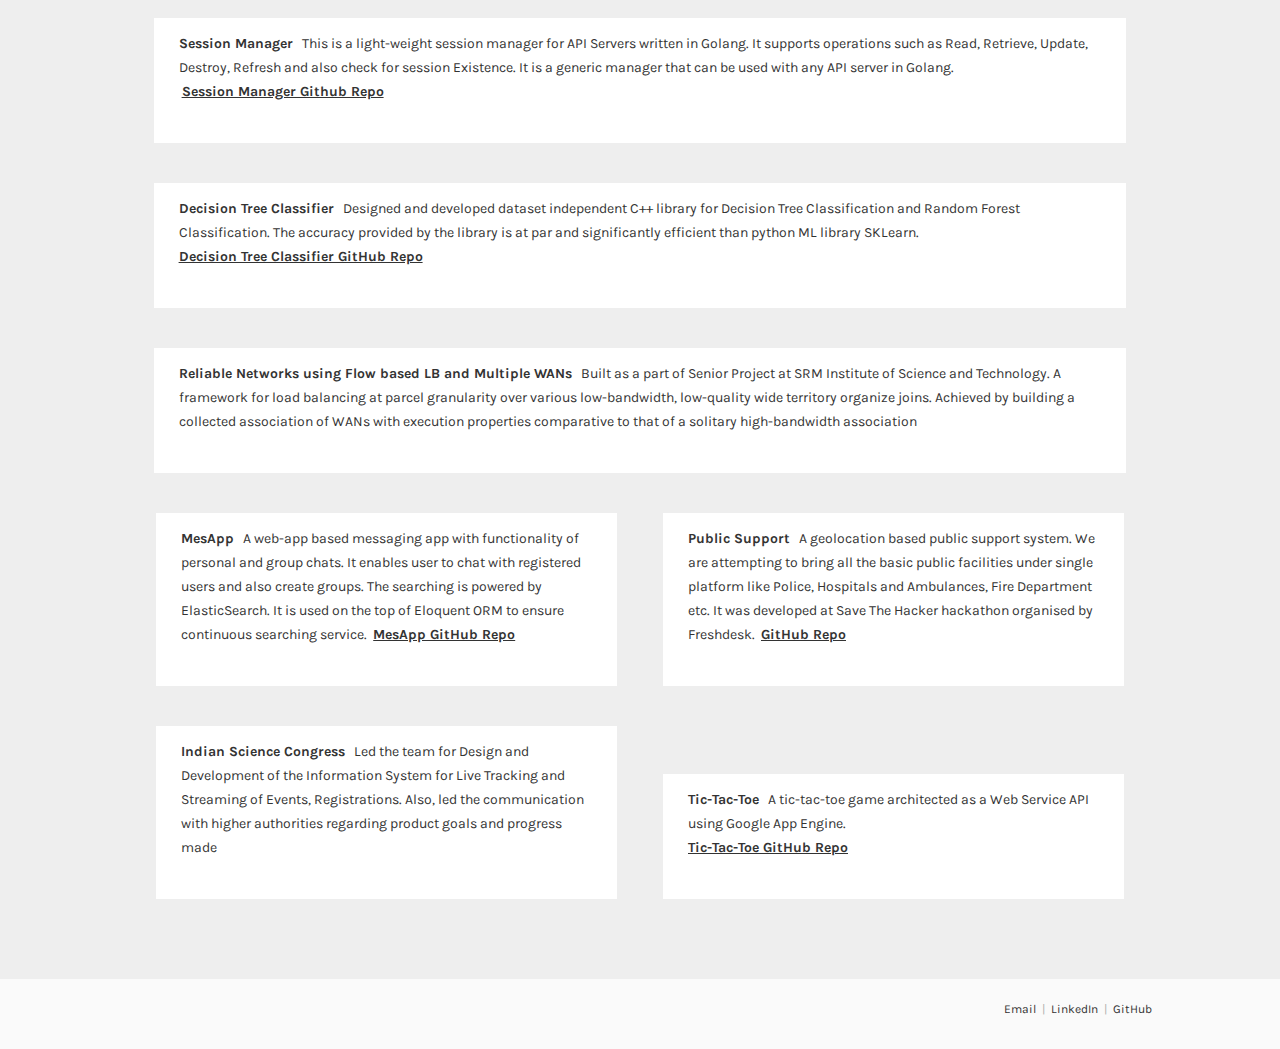
==== commit ceabdde2: "First half Update Index" ====
--- a/index.html
+++ b/index.html
@@ -1,6 +1,6 @@
 <!DOCTYPE html>
     
-<meta http-equiv="content-type" content="text/html;charset=utf-8" />
+<meta name="viewport" content="width=device-width initial-scale=1.0" http-equiv="content-type" content="text/html;charset=utf-8" />
 <head>
         <title>Aishwarye Omer</title>
         <meta charset="UTF-8">
@@ -63,13 +63,13 @@
                             &dollar; Aishwarye.expectedGraduation<br/>
                             <span class="answer">&nbsp;&nbsp;=&gt; "May 2021"<br/><br/></span>
                             &dollar; Aishwarye.interests<br/>
-                            <span class="answer">&nbsp;&nbsp;=&gt; ["Code", "Sketch", "Cook", "Hike", "Table Tennis", "SLEEP"]<br/><br/></span>
+                            <span class="answer">&nbsp;&nbsp;=&gt; ["Problem Solving", "Writing Code", "English Football", "Lawn Tennis", "Analysing TV Show Characters", "Cooking"]<br/><br/></span>
                             &dollar; Aishwarye.workExperience.latest<br/>
                             <span class="answer">&nbsp;&nbsp;=&gt; Latest Work Experience<br/>
-                                &nbsp;&nbsp;&nbsp;&nbsp;&nbsp;&nbsp;&nbsp; company &nbsp;&nbsp;: "Lavelle Networks"<br/>
-                                &nbsp;&nbsp;&nbsp;&nbsp;&nbsp;&nbsp;&nbsp; role  &nbsp;&nbsp;&nbsp;&nbsp;&nbsp;: "Software Engineer"<br/>
-                                &nbsp;&nbsp;&nbsp;&nbsp;&nbsp;&nbsp;&nbsp; startDate : "May 2018"<br/>
-                                &nbsp;&nbsp;&nbsp;&nbsp;&nbsp;&nbsp;&nbsp; endDate &nbsp;&nbsp;: "June 2019"<br/>
+                                &nbsp;&nbsp;&nbsp;&nbsp;&nbsp;&nbsp;&nbsp; company &nbsp;&nbsp;: "United Automation and Services"<br/>
+                                &nbsp;&nbsp;&nbsp;&nbsp;&nbsp;&nbsp;&nbsp; role  &nbsp;&nbsp;&nbsp;&nbsp;&nbsp;: "Software Engineer in Automation"<br/>
+                                &nbsp;&nbsp;&nbsp;&nbsp;&nbsp;&nbsp;&nbsp; startDate : "July 2017"<br/>
+                                &nbsp;&nbsp;&nbsp;&nbsp;&nbsp;&nbsp;&nbsp; endDate &nbsp;&nbsp;: "May 2019"<br/>
                                 <br/>
                             </span>
                             &dollar; Aishwarye.socialPresence<br/>
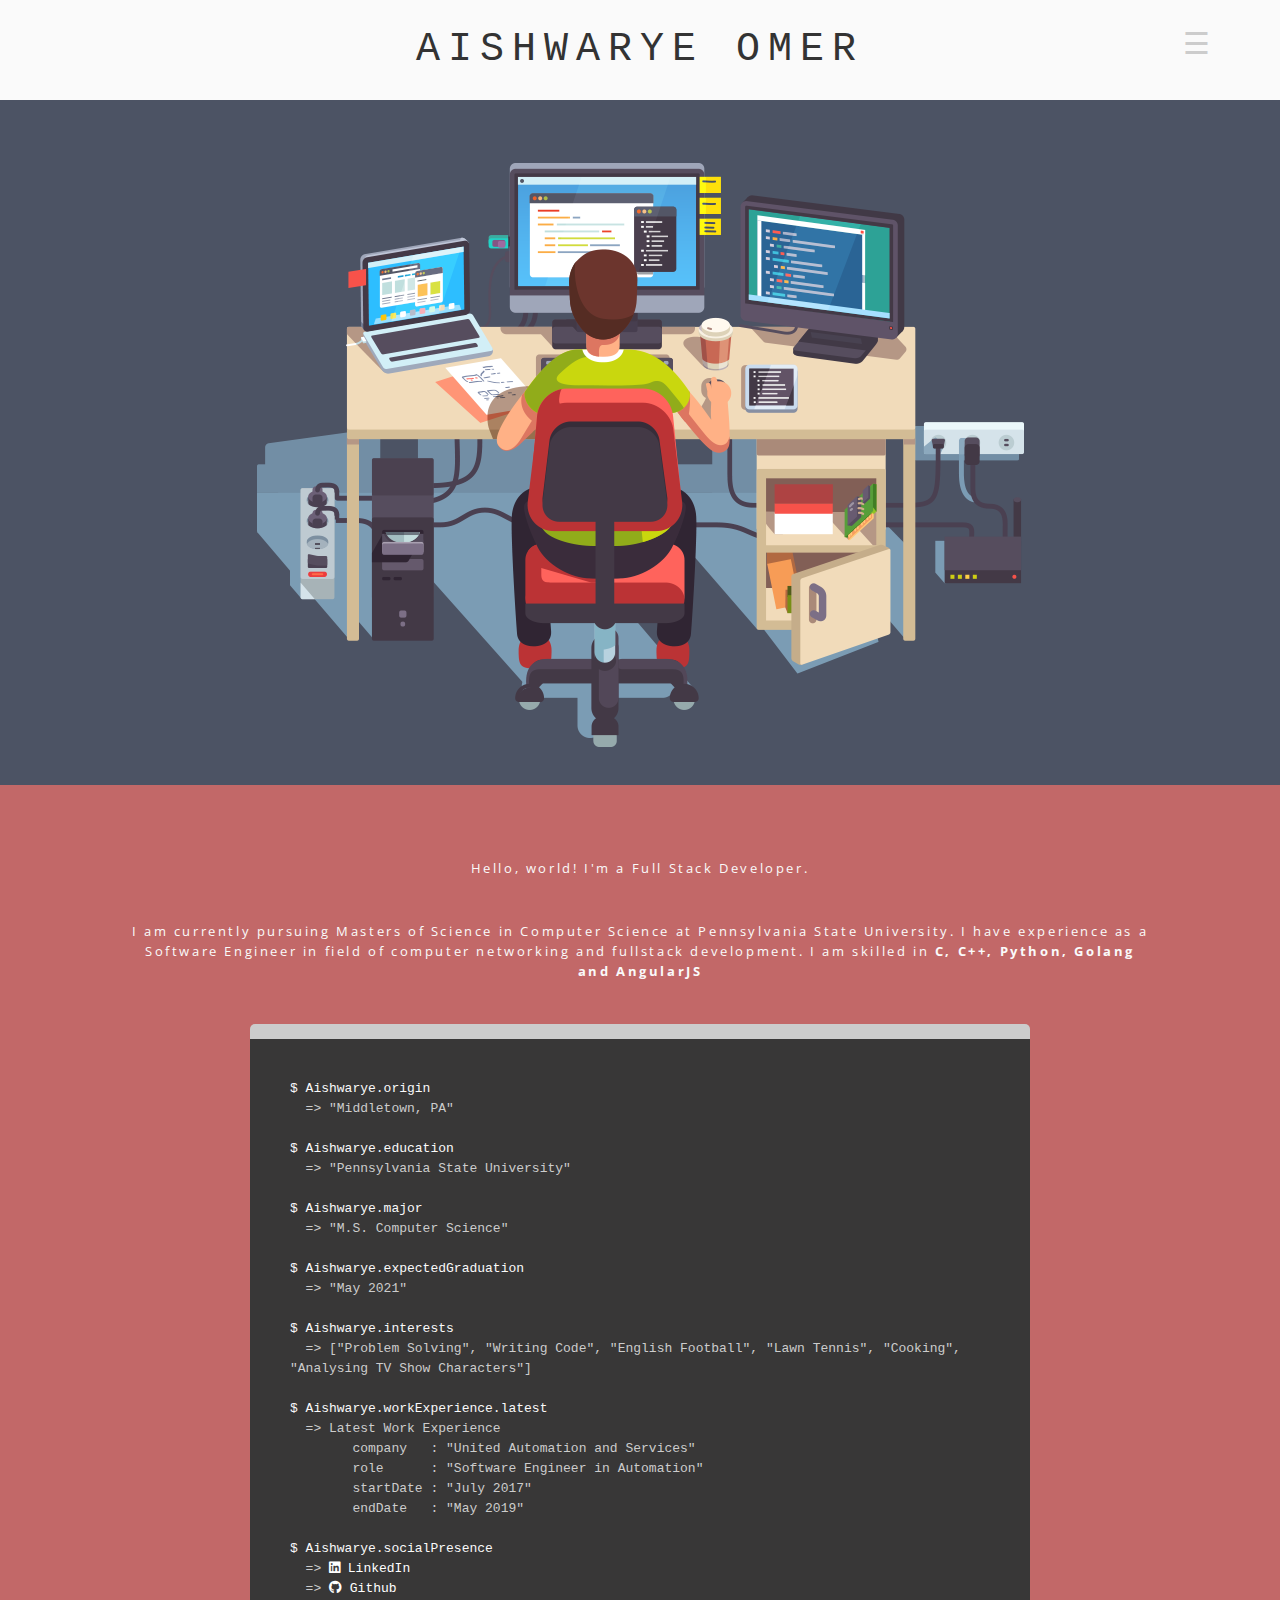
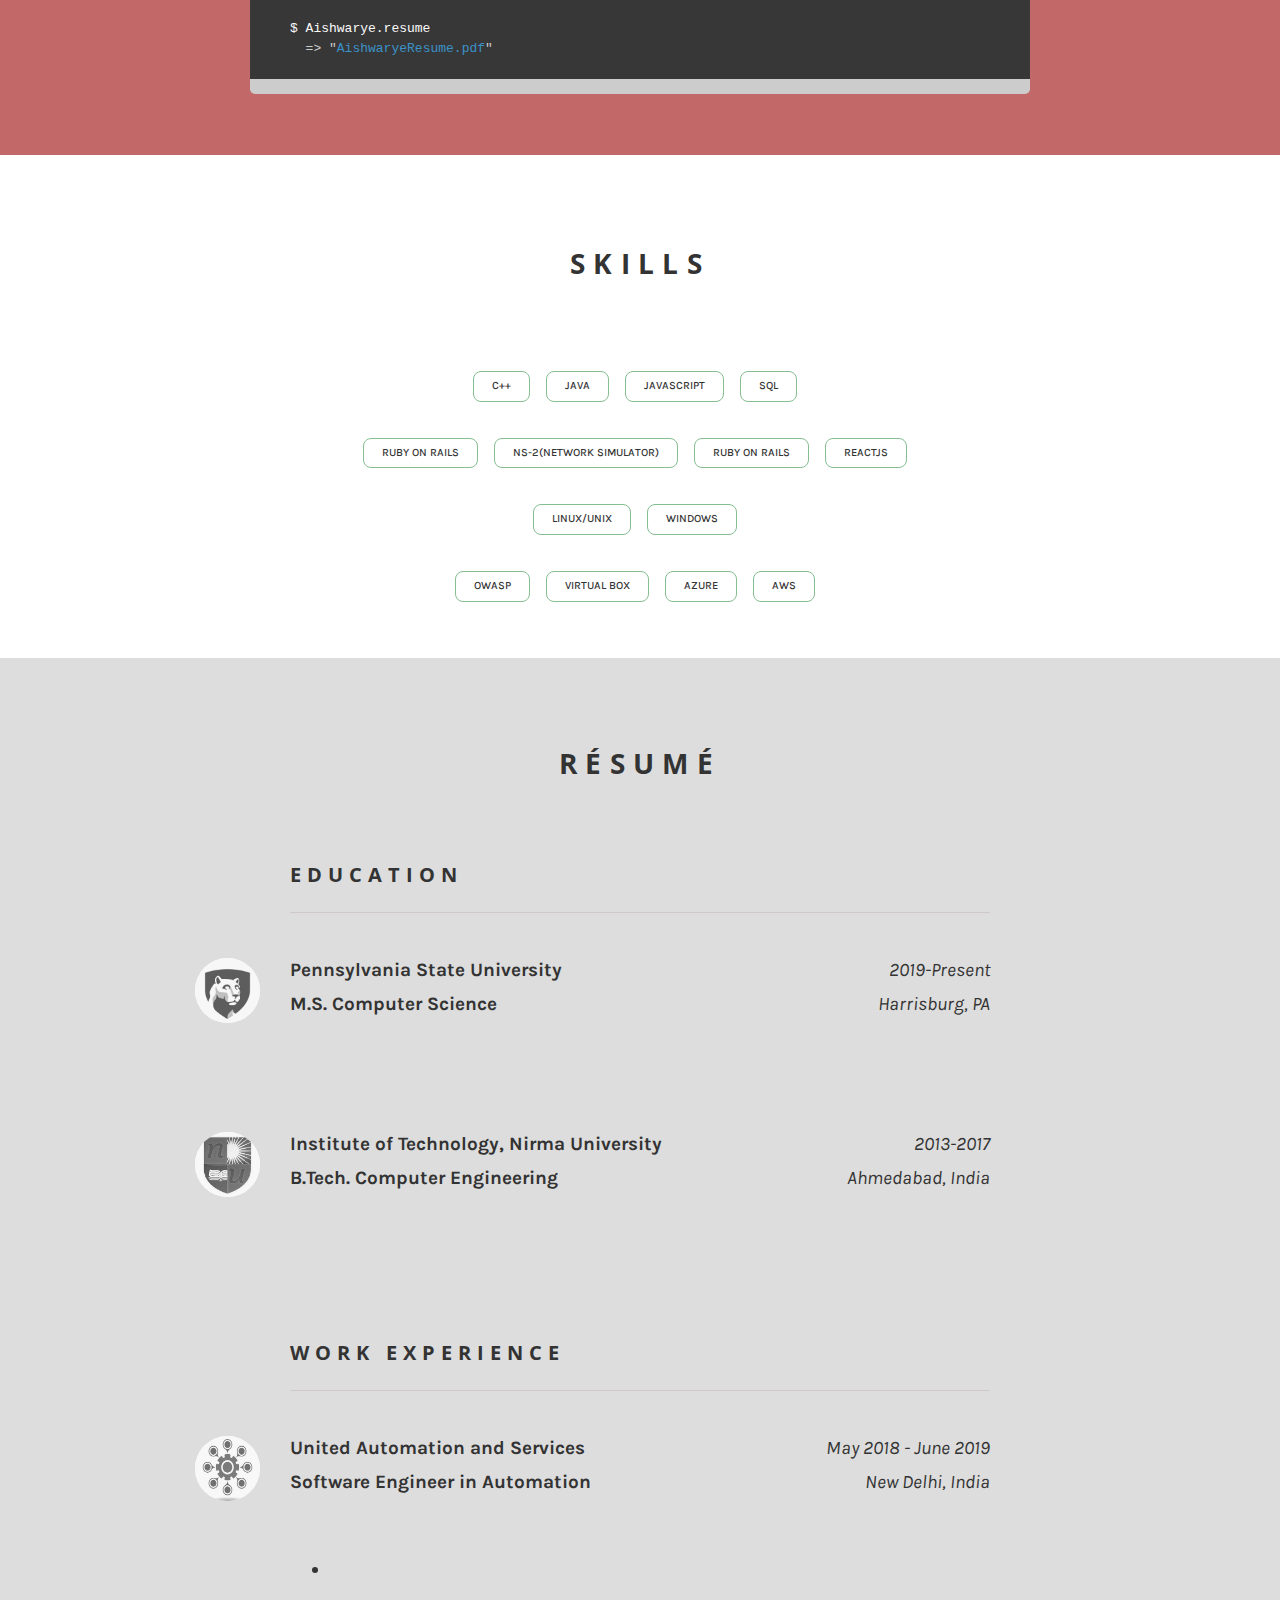
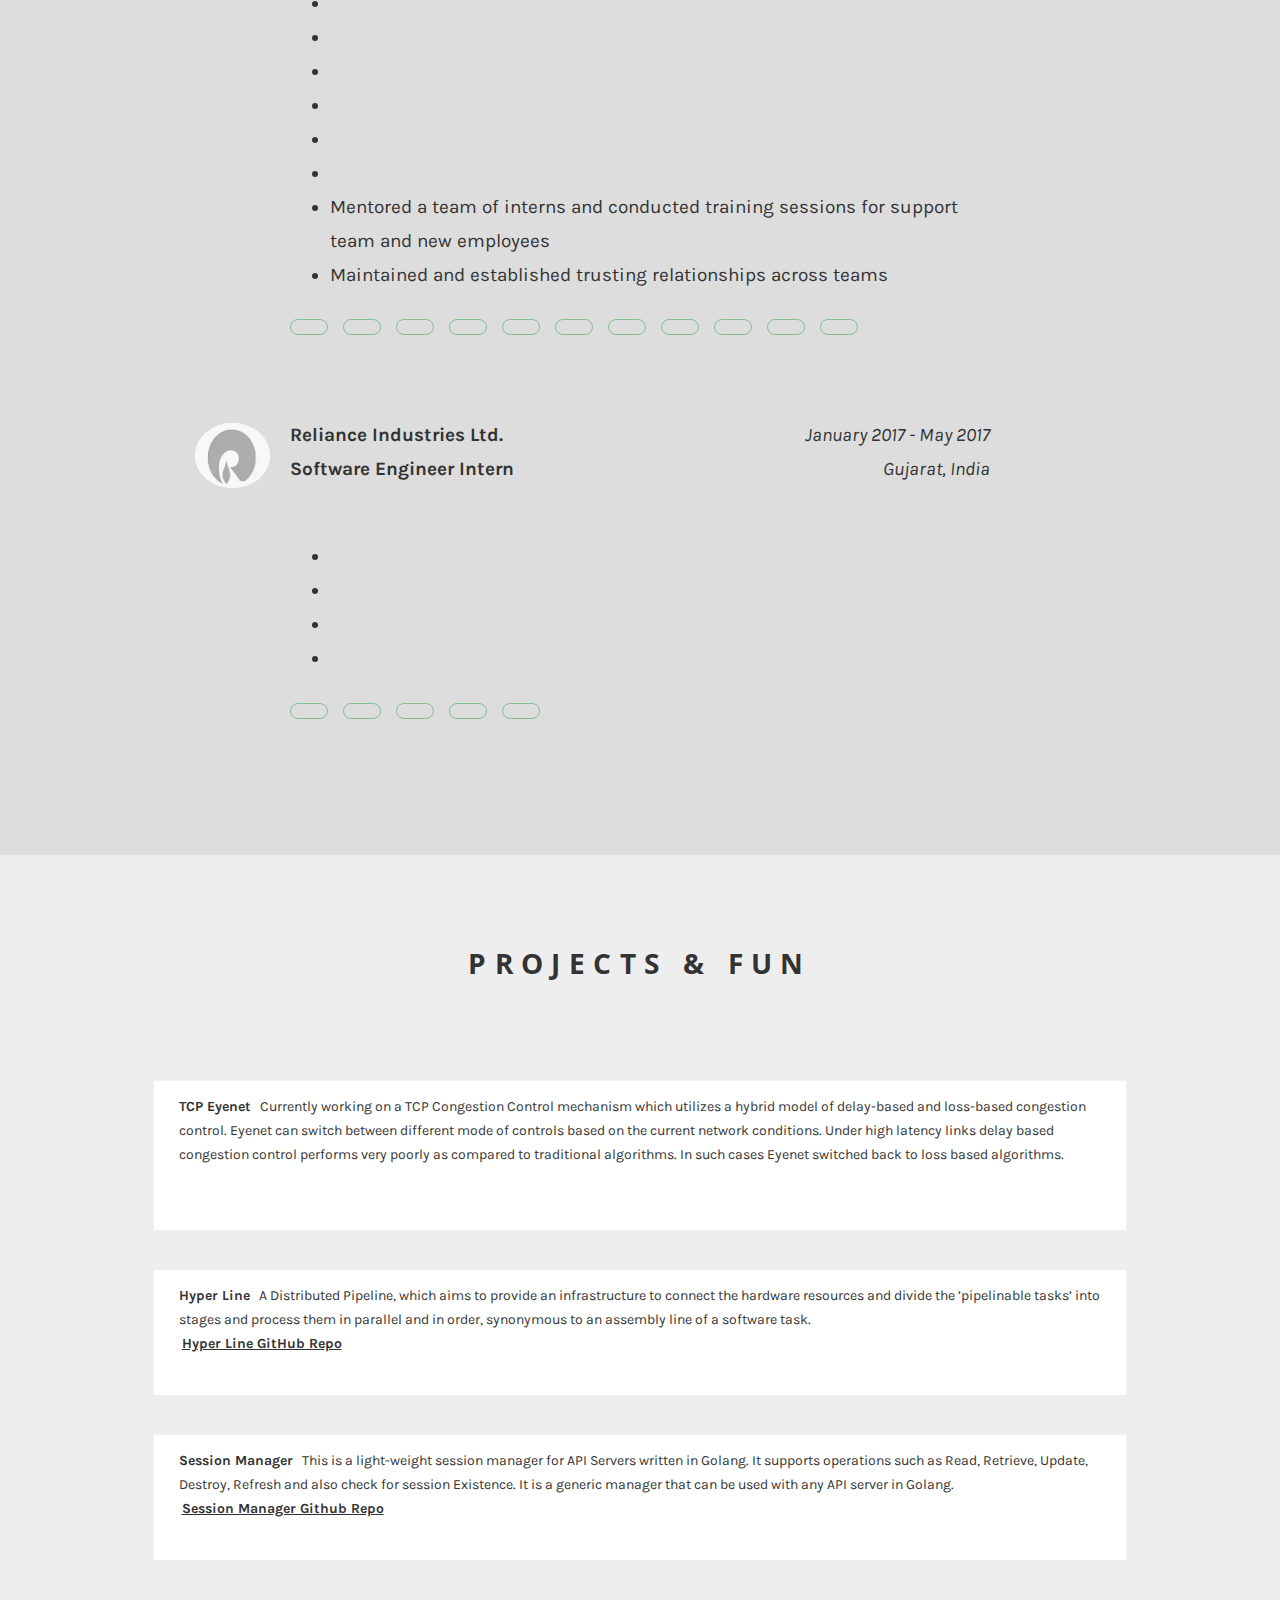
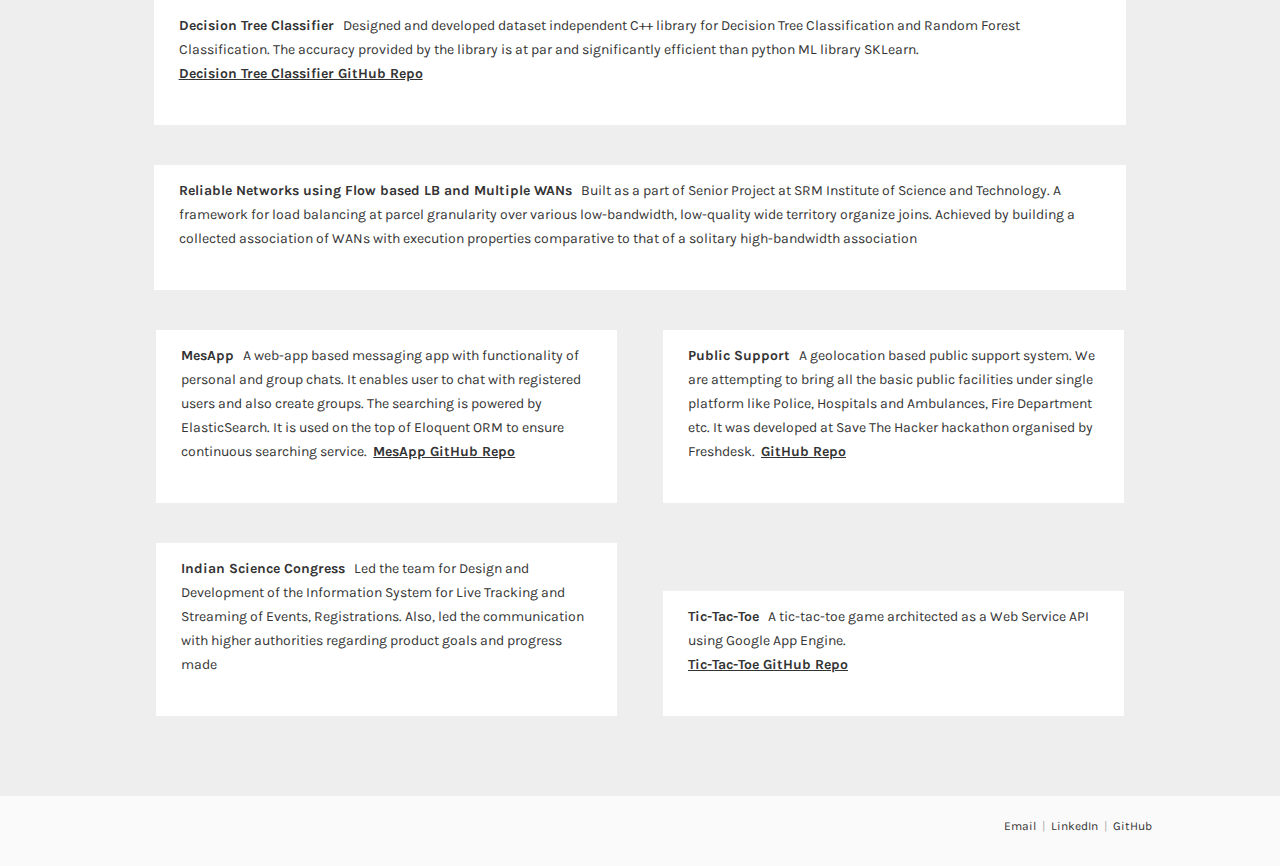
==== commit fc51f78f: "Everything before Project" ====
--- a/index.html
+++ b/index.html
@@ -1,6 +1,6 @@
 <!DOCTYPE html>
     
-<meta name="viewport" content="width=device-width initial-scale=1.0" http-equiv="content-type" content="text/html;charset=utf-8" />
+<meta name="viewport" content="width=device-width, initial-scale=1.0" http-equiv="content-type" content="text/html;charset=utf-8" />
 <head>
         <title>Aishwarye Omer</title>
         <meta charset="UTF-8">
@@ -63,7 +63,7 @@
                             &dollar; Aishwarye.expectedGraduation<br/>
                             <span class="answer">&nbsp;&nbsp;=&gt; "May 2021"<br/><br/></span>
                             &dollar; Aishwarye.interests<br/>
-                            <span class="answer">&nbsp;&nbsp;=&gt; ["Problem Solving", "Writing Code", "English Football", "Lawn Tennis", "Analysing TV Show Characters", "Cooking"]<br/><br/></span>
+                            <span class="answer">&nbsp;&nbsp;=&gt; ["Problem Solving", "Writing Code", "English Football", "Lawn Tennis", "Cooking", "Analysing TV Show Characters"]<br/><br/></span>
                             &dollar; Aishwarye.workExperience.latest<br/>
                             <span class="answer">&nbsp;&nbsp;=&gt; Latest Work Experience<br/>
                                 &nbsp;&nbsp;&nbsp;&nbsp;&nbsp;&nbsp;&nbsp; company &nbsp;&nbsp;: "United Automation and Services"<br/>
@@ -76,7 +76,7 @@
                             <span class="answer">&nbsp;&nbsp;=&gt; <a style="color:#fff;" target="_blank" href="https://www.linkedin.com/in/aishwaryeomer/"><i class="fab fa-linkedin"></i>&nbsp;LinkedIn</a><br/></span>
                             <span class="answer">&nbsp;&nbsp;=&gt; <a style="color:#fff;" target="_blank" href="https://github.com/aishwaryeomer"><i class="fab fa-github"></i>&nbsp;Github</a><br/></br></span>
                             &dollar; Aishwarye.resume<br/>
-                            <span class="answer">&nbsp;&nbsp;=&gt; "<a target="_blank" href="vedpatel.pdf">vedpatel.pdf</a>"<br/><br/></span>
+                            <span class="answer">&nbsp;&nbsp;=&gt; "<a target="_blank" href="AishwaryeResume.pdf">AishwaryeResume.pdf</a>"<br/><br/></span>
                         </div>
                     </div>
                 </div>
@@ -88,27 +88,27 @@
                     <p class="tagline">Skills</p>
 
                     <p>
-                        <span class="skill design">C</span>
                         <span class="skill design">C++</span>
-                        <span class="skill design">Python</span>
-                        <span class="skill design">Golang</span>
-                    </p>
-                    <p>
-                        <span class="skill design">Django</span>
-                        <span class="skill design">Flask</span>
+                        <span class="skill design">Java</span>
+                        <span class="skill design">Javascript</span>
+                        <span class="skill design">SQL</span>
+                    </p>
+                    <p>
                         <span class="skill design">Ruby on Rails</span>
-                        <span class="skill design">AngularJS</span>
+                        <span class="skill design">NS-2(Network Simulator)</span>
+                        <span class="skill design">Ruby on Rails</span>
+                        <span class="skill design">ReactJS</span>
                     </p>
                     <p>
                         <span class="skill design">Linux/Unix</span>
                         <span class="skill design">Windows</span>
                     </p>
                     <p>
-                        <span class="skill design">Nessus</span>
-                        <span class="skill design">Qualys</span>
+                        <span class="skill design">Owasp</span>
+                        <!--<span class="skill design">Qualys</span>!-->
                         <span class="skill design">Virtual Box</span>
-                        <span class="skill design">Vagrant</span>
-                        <span class="skill design">Wireshark</span>
+                       <!--<span class="skill design">Vagrant</span>!-->
+                       <!--<span class="skill design">Wireshark</span>!-->
                         <span class="skill design">Azure</span>
                         <span class="skill design">AWS</span>
                     </p>
@@ -128,8 +128,8 @@
                         <span class="right"><i>Harrisburg, PA</i></span><br/><br/>
                     </p><br/>
                     <p>
-                        <a target="_blank" href="https://www.srmist.edu.in/">
-                            <img class="icon" src="img/companies/srm.png">
+                        <a target="_blank" href="https://nirmauni.ac.in/">
+                            <img class="icon" src="img/companies/nirma.jpeg">
                         </a><b>Institute of Technology, Nirma University</b>
                         <span class="right"><i>2013-2017</i></span><br/><b>B.Tech. Computer Engineering</b>
                         <span class="right"><i>Ahmedabad, India</i></span><br/><br/>
@@ -137,51 +137,51 @@
 
                     <p class="section-tagline" style="text-align:left;">Work Experience</p>
                     <p>
-                        <a target="_blank" href="https://lavellenetworks.com/">
-                            <img class="icon" src="img/companies/ln.png">
-                        </a><b>Lavelle Networks</b>
-                        <span class="right"><i>May 2018 - June 2019</i></span><br/><b>Software Engineer</b>
-                        <span class="right"><i>Bengaluru, India</i></span><br/><br/>
+                        <a target="_blank" href="">
+                            <img class="icon" src="img/companies/logo.jpeg">
+                        </a><b>United Automation and Services</b>
+                        <span class="right"><i>May 2018 - June 2019</i></span><br/><b>Software Engineer in Automation</b>
+                        <span class="right"><i>New Delhi, India</i></span><br/><br/>
                         <ul>
-                            <li>Worked on networking stack for SDN Node</li>
-                            <li>Performance evaluation and improvement of the networking stack</li>
-                            <li>Packet Loss Ratio calculation for a path and using it alongwith other parameters to assess path quality</li>
-                            <li>Dynamic Path Selection for packets supporting application aware path selection, packet-by-packet load balancing at flow level.</li>
-                            <li>Developed Security module for the SDN Controller comprising of IDS and IPS</li>
-                            <li>Vulnerability Assessment and Penetration Testing of the system</li>
-                            <li>Developed a Windows NFV solution to internally run the SDN Node</li>
+                            <li></li>
+                            <li></li>
+                            <li></li>
+                            <li></li>
+                            <li></li>
+                            <li></li>
+                            <li></li>
                             <li>Mentored a team of interns and conducted training sessions for support team and new employees</li>
                             <li>Maintained and established trusting relationships across teams</li>
                         </ul>
-                        <span class="skill design">C</span>
-                        <span class="skill design">Python</span>
-                        <span class="skill design">Golang</span>
-                        <span class="skill design">Mininet</span>
-                        <span class="skill design">TCP</span>
-                        <span class="skill design">ARM Processor</span>
-                        <span class="skill design">Bash</span>
-                        <span class="skill design">Wireshark</span>
-                        <span class="skill design">Mininet</span>
-                        <span class="skill design">Lua</span>
-                        <span class="skill design">Powershell</span>
+                        <span class="skill design"></span>
+                        <span class="skill design"></span>
+                        <span class="skill design"></span>
+                        <span class="skill design"></span>
+                        <span class="skill design"></span>
+                        <span class="skill design"></span>
+                        <span class="skill design"></span>
+                        <span class="skill design"></span>
+                        <span class="skill design"></span>
+                        <span class="skill design"></span>
+                        <span class="skill design"></span>
                     </p> <br/>
                     <p>
-                        <a target="_blank" href="https://lavellenetworks.com/">
-                            <img class="icon" src="img/companies/ln.png">
-                        </a><b>Lavelle Networks</b>
-                        <span class="right"><i>December 2017 - April 2018</i></span><br/> <b>Software Engineer Intern</b>
-                        <span class="right"><i>Bengaluru, India</i></span><br/><br/>
+                        <a target="_blank" href="https://www.ril.com/">
+                            <img class="ril" src="img/companies/reliance.webp">
+                        </a><b>Reliance Industries Ltd.</b>
+                        <span class="right"><i>January 2017 - May 2017</i></span><br/> <b>Software Engineer Intern</b>
+                        <span class="right"><i>Gujarat, India</i></span><br/><br/>
                         <ul>
-                            <li>Created APIs for SDN Controller to manage and monitor the network over the internet</li>
-                            <li>Built reusable code and libraries for the SDN Controller for future use</li>
-                            <li>Implemented Role Based Access Control for the Controller.</li>
-                            <li>Scaled applications to support load changes</li>
+                            <li></li>
+                            <li></li>
+                            <li></li>
+                            <li></li>
                         </ul>
-                        <span class="skill design">Ruby on Rails</span>
-                        <span class="skill design">Django</span>
-                        <span class="skill design">Flask</span>
-                        <span class="skill design">AngularJS</span>
-                        <span class="skill design">Nginx</span>
+                        <span class="skill design"></span>
+                        <span class="skill design"></span>
+                        <span class="skill design"></span>
+                        <span class="skill design"></span>
+                        <span class="skill design"></span>
                     </p> <br/></br></br></br>
                 </div>
             </div>
--- a/css/style.css
+++ b/css/style.css
@@ -108,7 +108,7 @@
 
 #code {
   border-radius: 5px;
-  width:750px;
+  width:780px;
   margin: 0 auto;
   padding-top:15px;
   background: #ccc;
@@ -120,7 +120,7 @@
 }
 
 #console {
-  width:670px;
+  width:700px;
   padding: 40px;
   height: 560px;
   margin:0 auto;
@@ -223,6 +223,34 @@
   -webkit-transition: all .4s ease;
 }
 
+img.ril {
+  width: 75px;
+  height: 65px;
+  -webkit-border-radius: 50%;
+  -moz-border-radius: 50%;
+  -ms-border-radius: 50%;
+  -o-border-radius: 50%;
+  border-radius:50%;
+  float: left;
+  display: block;
+  margin-left: -95px;
+  margin-top: 5px;
+  background-color: #fff;
+  opacity: 0.8;
+  z-index: 0;
+  filter: grayscale(100%);
+  -webkit-filter: grayscale(100%);   /*For Webkit browsers */
+  filter: gray;  /* For IE 6 - 9 */
+  -webkit-transition: all .4s ease;
+}
+
+img.ril:hover {
+  filter: grayscale(0%);
+  -webkit-filter: grayscale(0%);
+  filter: none;
+}
+
+
 img.icon:hover {
   filter: grayscale(0%);
   -webkit-filter: grayscale(0%);
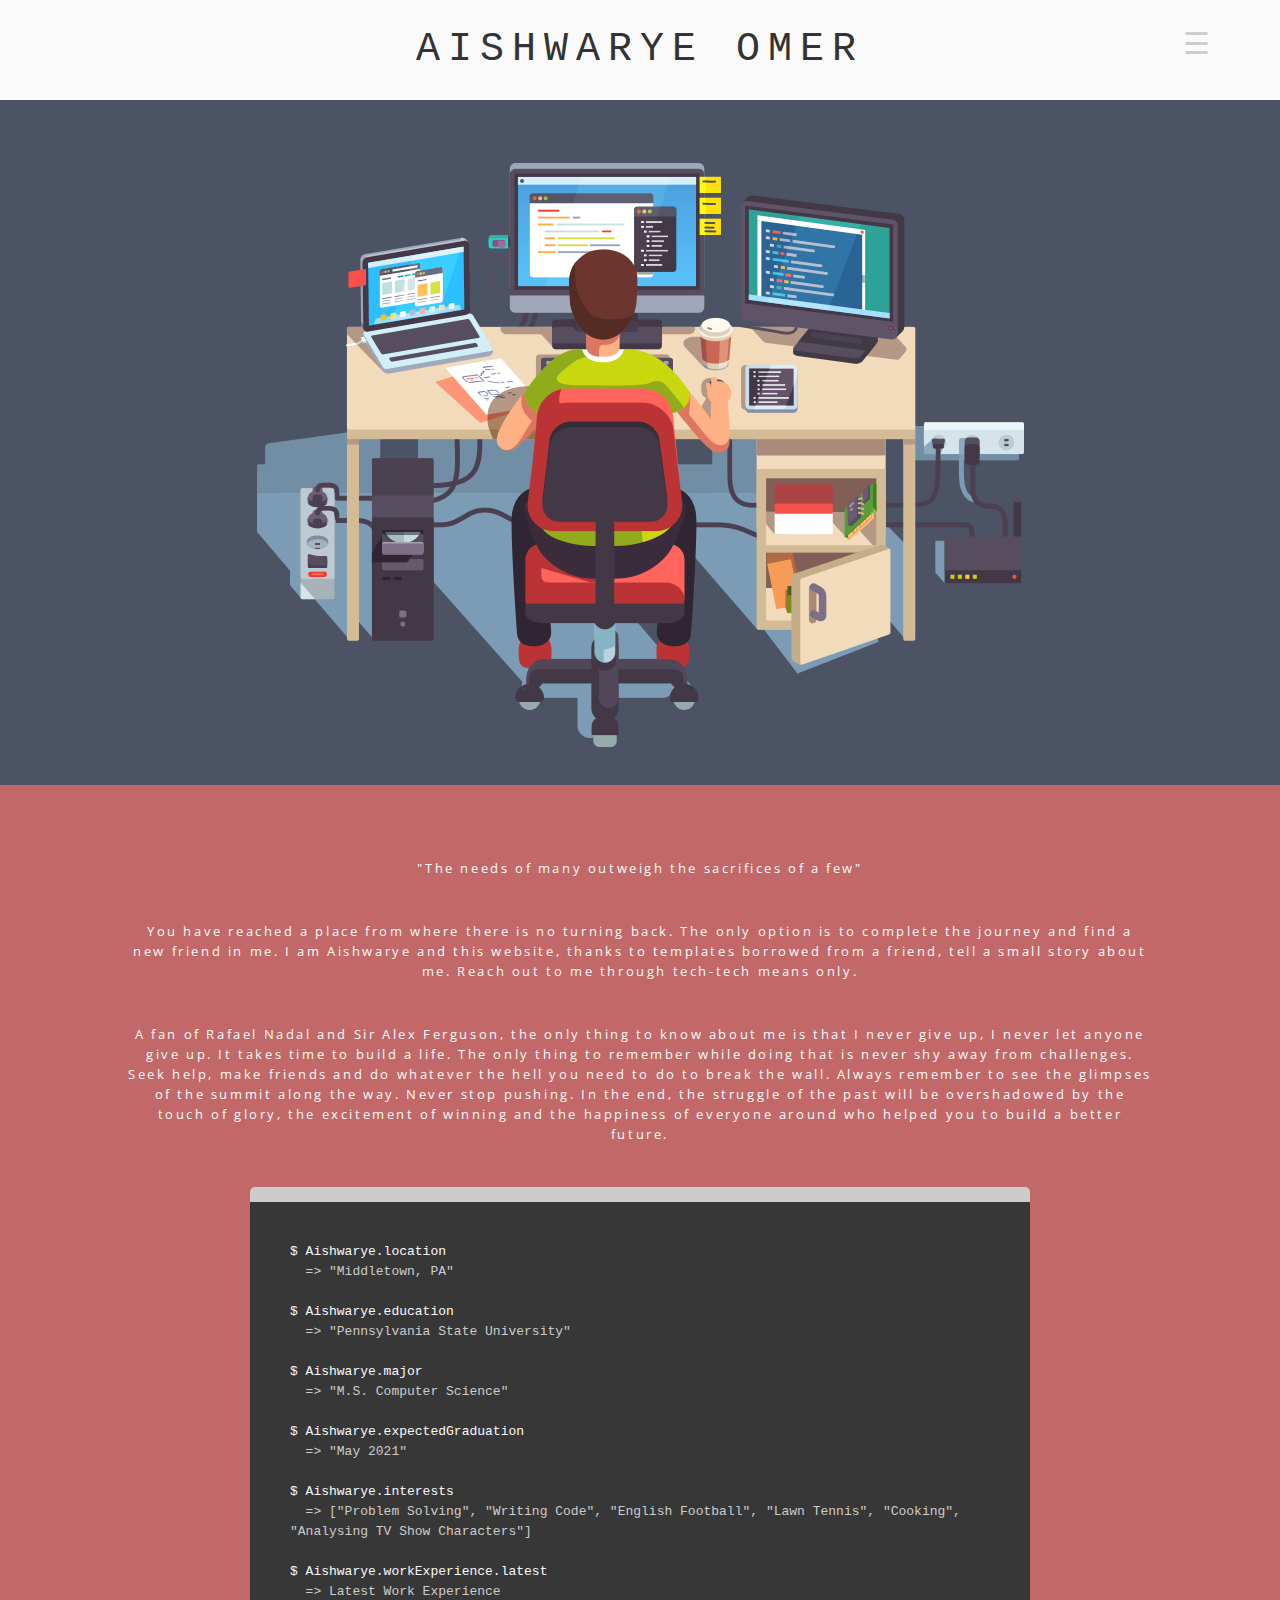
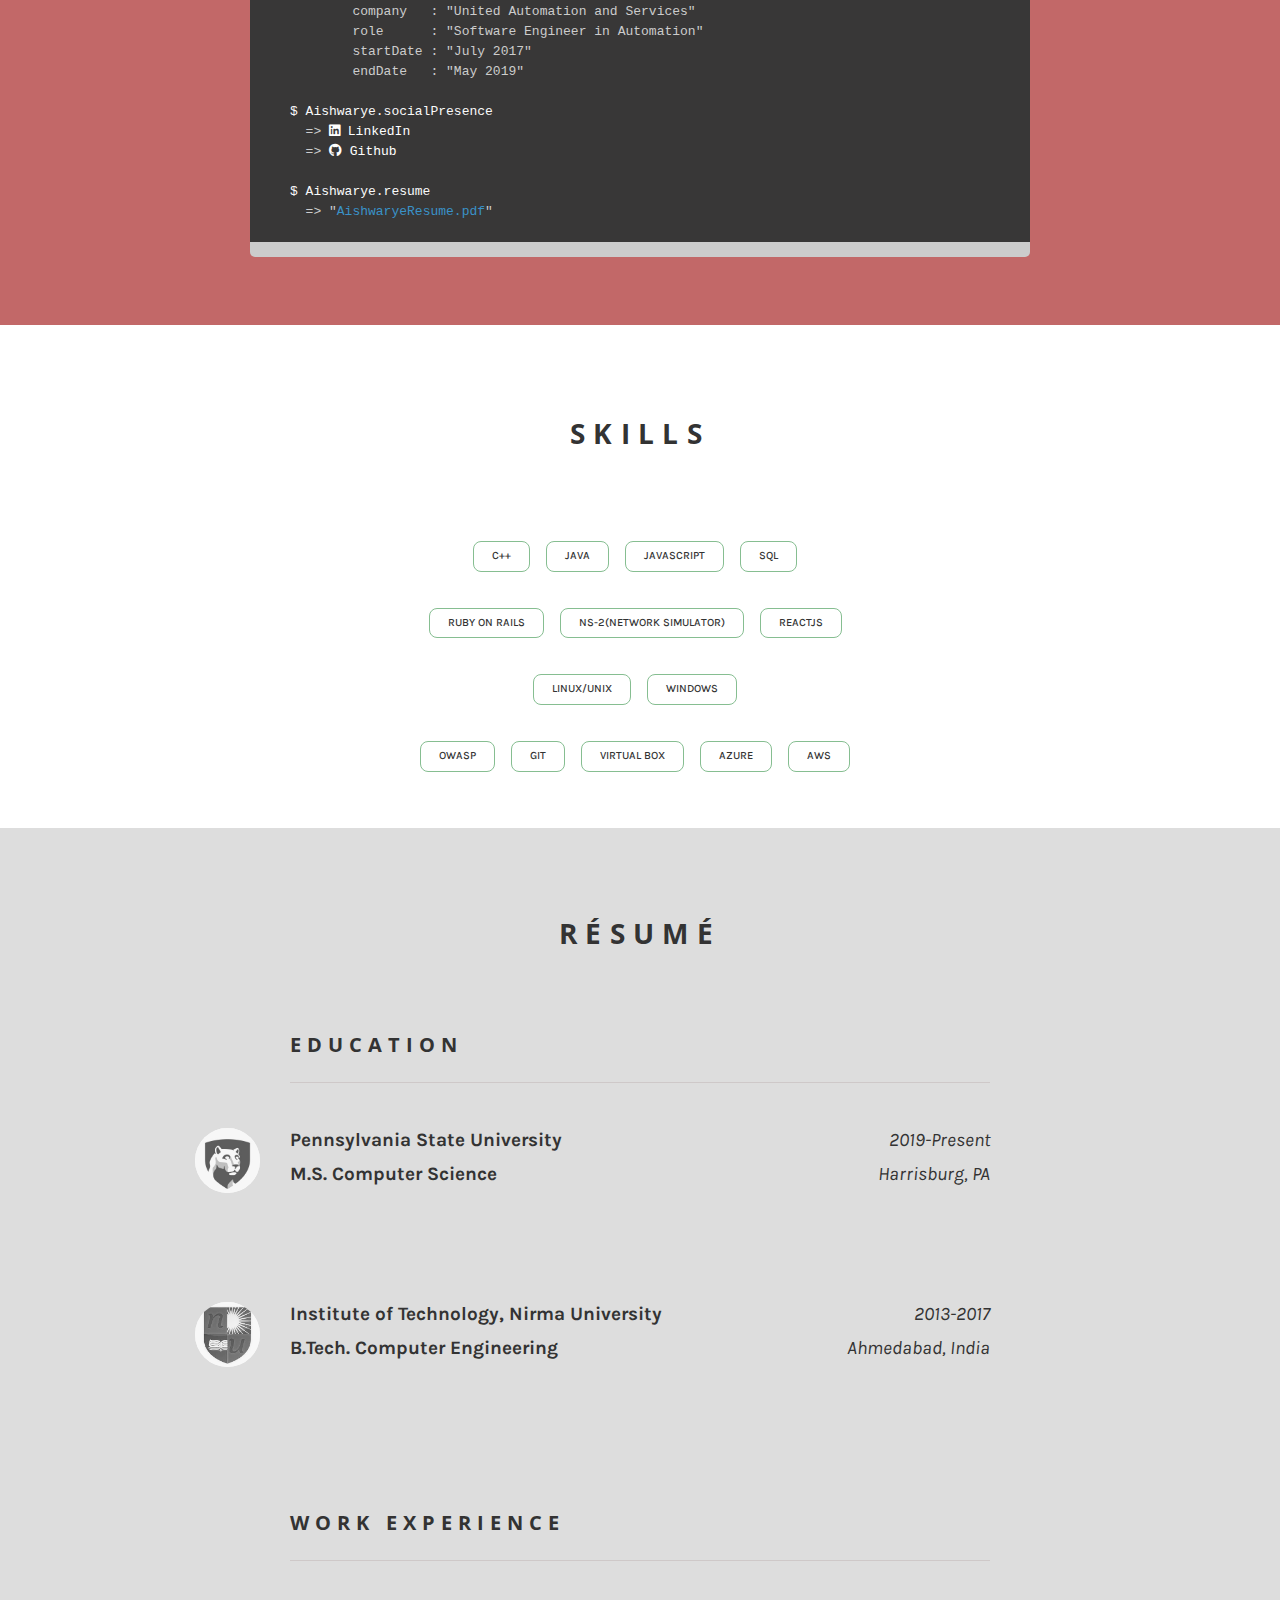
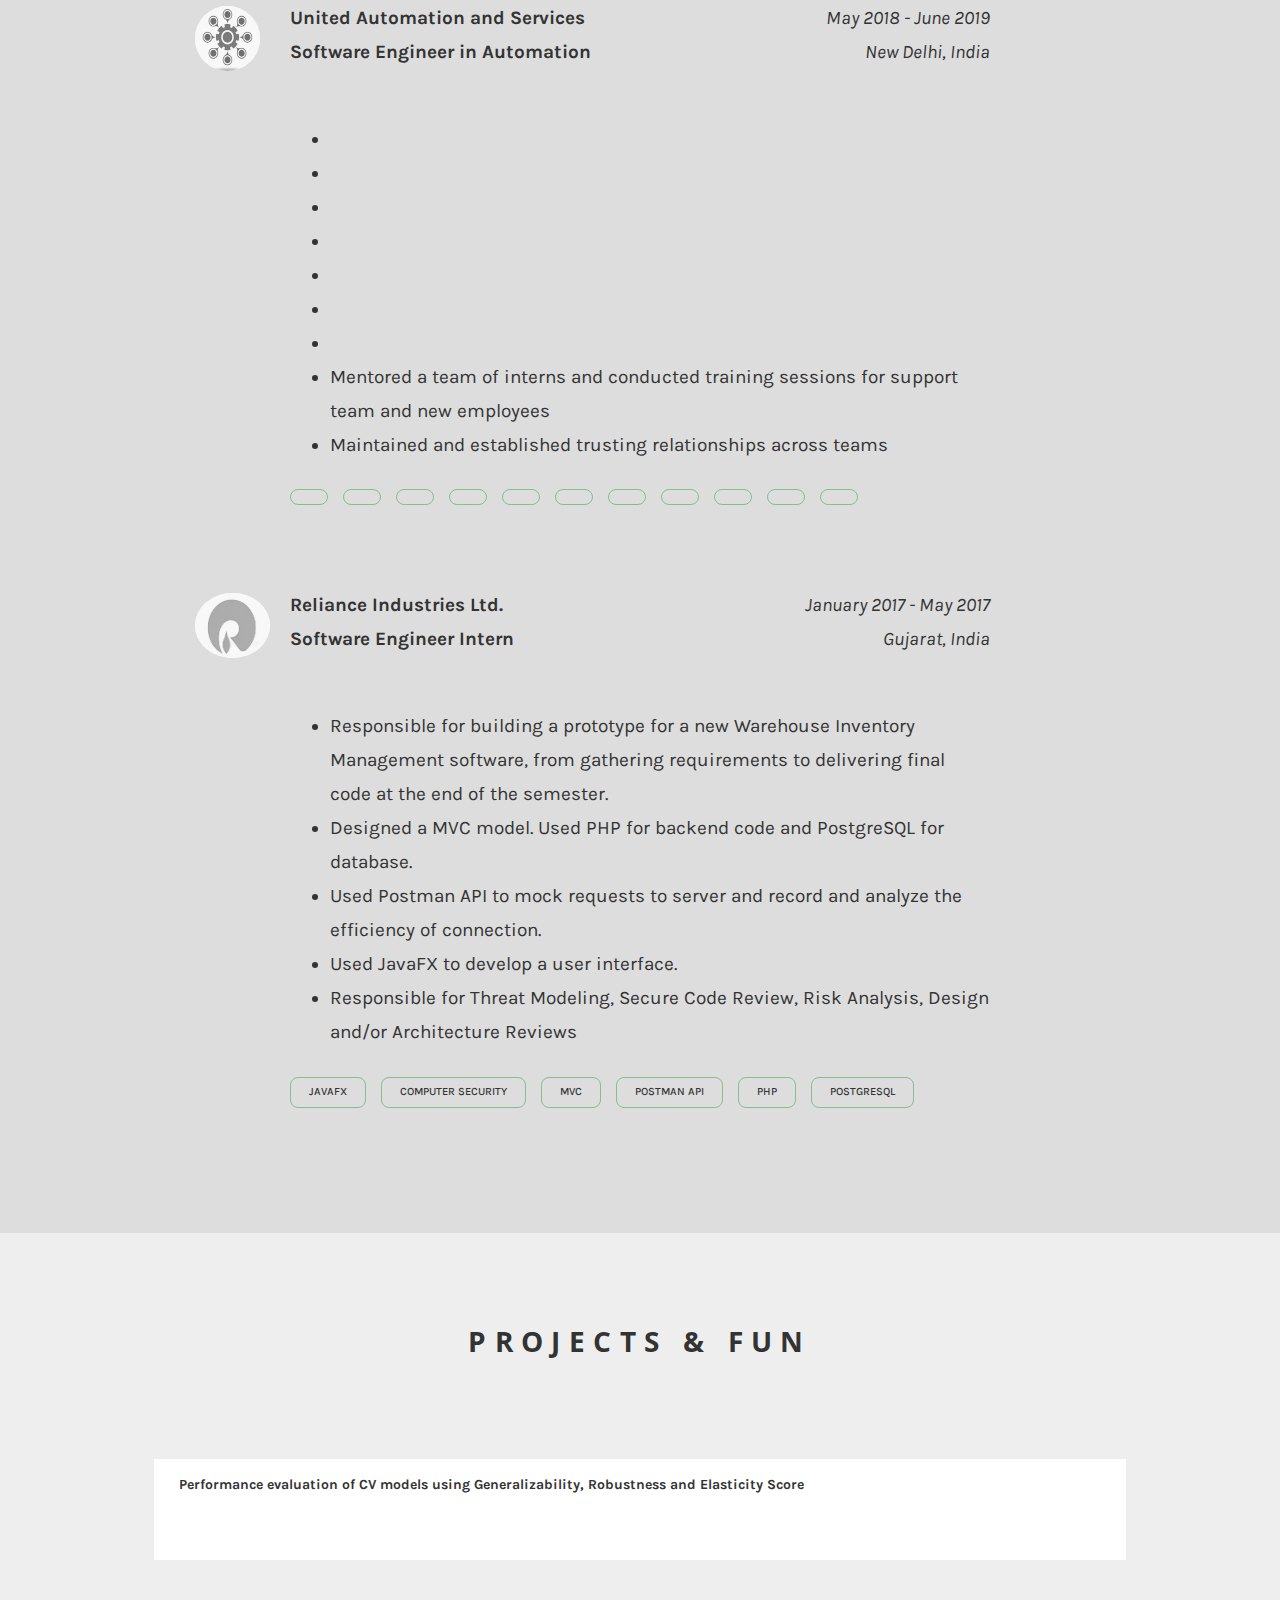
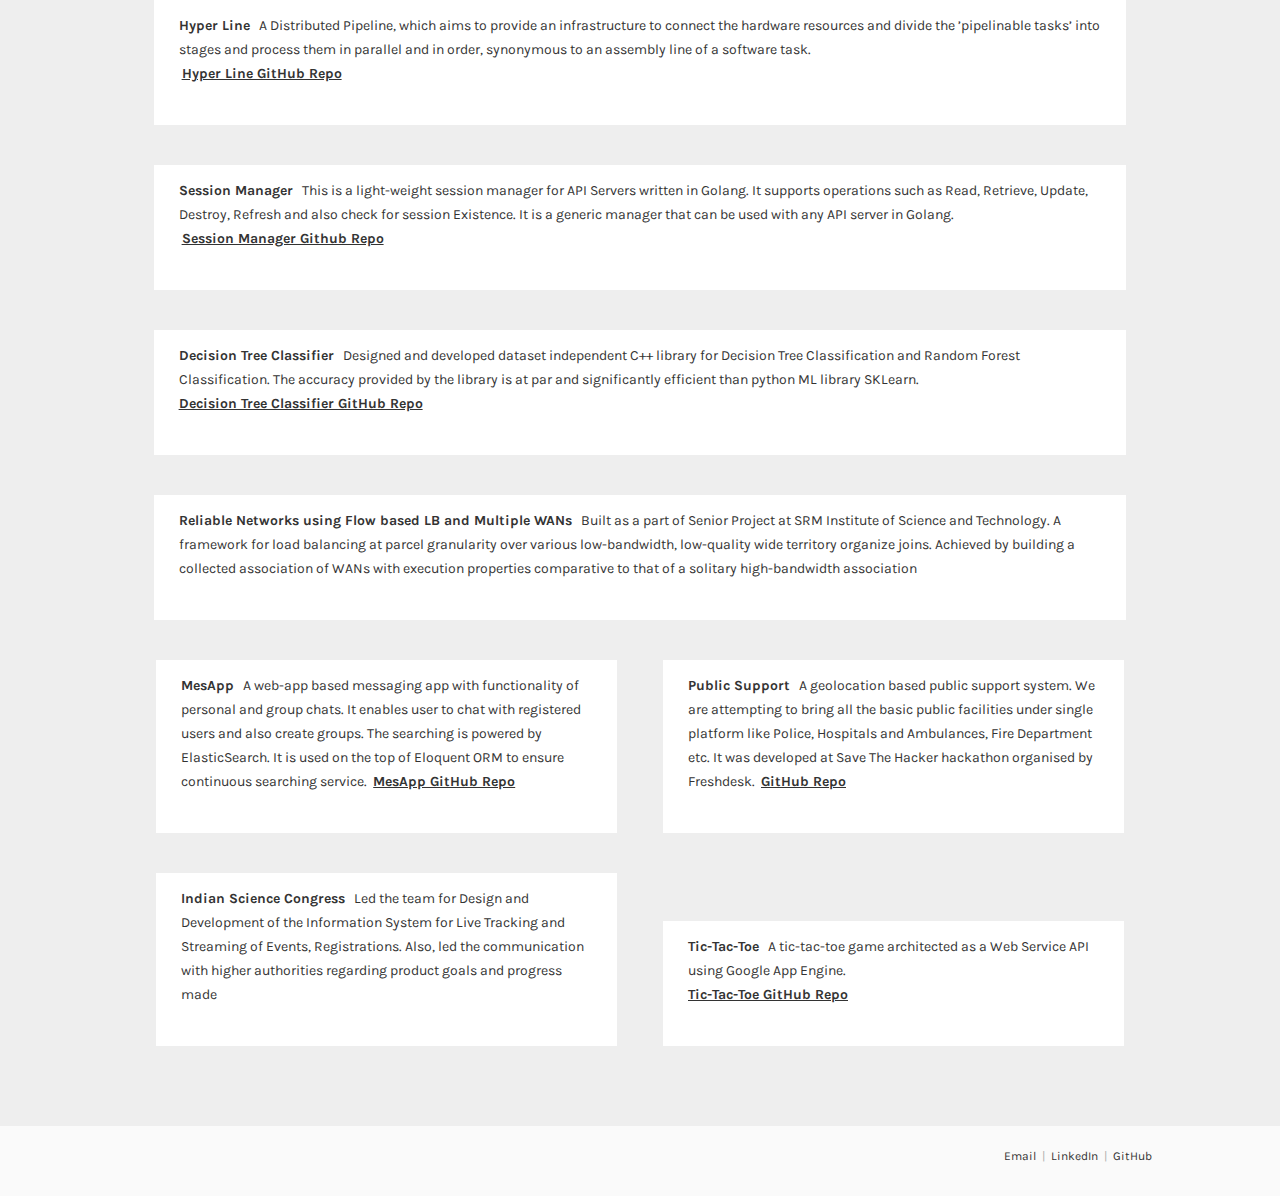
==== commit dc6c61d9: "Modifications to Internship and minor fixes" ====
--- a/index.html
+++ b/index.html
@@ -46,15 +46,19 @@
 
             <div id="about">
                 <div class="inner">
-                    <p>Hello, world! I'm a Full Stack Developer.</p> 
-                    <p>
-                        I am currently pursuing Masters of Science in Computer Science at Pennsylvania State University.
-                        I have experience as a Software Engineer in field of computer networking and fullstack development.
-                        I am skilled in <b>C, C++, Python, Golang and AngularJS</b>
-                    </p>
+                    <p>"The needs of many outweigh the sacrifices of a few"</p> 
+                    <p>
+                        You have reached a place from where there is no turning back. The only option is to complete the journey and find a new friend in me. I am Aishwarye and this website, thanks to templates borrowed from a friend, tell a small story about me. Reach out to me through tech-tech means only.
+                    </p>
+                    <p>
+
+                         A fan of Rafael Nadal and Sir Alex Ferguson, the only thing to know about me is that I never give up, I never let anyone give up. It takes time to build a life. The only thing to remember while doing that is never shy away from challenges. Seek help, make friends and do whatever the hell you need to do to break the wall. Always remember to see the glimpses of the summit along the way. Never stop pushing. In the end, the struggle of the past will be overshadowed by the touch of glory, the excitement of winning and the happiness of everyone around who helped you to build a better future.
+                    </p>
+
+                      
                     <div id="code">
                         <div id="console">
-                            &dollar; Aishwarye.origin<br/>
+                            &dollar; Aishwarye.location<br/>
                             <span class="answer">&nbsp;&nbsp;=&gt; "Middletown, PA"<br/><br/></span>
                             &dollar; Aishwarye.education<br/>
                             <span class="answer">&nbsp;&nbsp;=&gt; "Pennsylvania State University"<br/><br/></span>
@@ -96,7 +100,7 @@
                     <p>
                         <span class="skill design">Ruby on Rails</span>
                         <span class="skill design">NS-2(Network Simulator)</span>
-                        <span class="skill design">Ruby on Rails</span>
+                        <!--<span class="skill design">Ruby on Rails</span>-->
                         <span class="skill design">ReactJS</span>
                     </p>
                     <p>
@@ -105,7 +109,7 @@
                     </p>
                     <p>
                         <span class="skill design">Owasp</span>
-                        <!--<span class="skill design">Qualys</span>!-->
+                        <span class="skill design">Git</span>
                         <span class="skill design">Virtual Box</span>
                        <!--<span class="skill design">Vagrant</span>!-->
                        <!--<span class="skill design">Wireshark</span>!-->
@@ -172,16 +176,19 @@
                         <span class="right"><i>January 2017 - May 2017</i></span><br/> <b>Software Engineer Intern</b>
                         <span class="right"><i>Gujarat, India</i></span><br/><br/>
                         <ul>
-                            <li></li>
-                            <li></li>
-                            <li></li>
-                            <li></li>
+                        	<li>Responsible for building a prototype for a new Warehouse Inventory Management software, from gathering requirements to delivering final code at the end of the semester.</li>
+                            <li>Designed a MVC model. Used PHP for backend code and PostgreSQL for database.</li>
+                            <li>Used Postman API to mock requests to server and record and analyze the efficiency of connection.</li>
+                            <li>Used JavaFX to develop a user interface.</li>
+                            <li>Responsible for Threat Modeling, Secure Code Review, Risk Analysis, Design and/or Architecture Reviews</li>
                         </ul>
-                        <span class="skill design"></span>
-                        <span class="skill design"></span>
-                        <span class="skill design"></span>
-                        <span class="skill design"></span>
-                        <span class="skill design"></span>
+
+                        <span class="skill design">JavaFX</span>
+                        <span class="skill design">Computer Security</span>
+                        <span class="skill design">MVC</span>
+                        <span class="skill design">Postman API</span>
+                        <span class="skill design">PHP</span>
+                        <span class="skill design">PostgreSQL</span>
                     </p> <br/></br></br></br>
                 </div>
             </div>
@@ -192,10 +199,8 @@
                     <div class="row">
                         <div class="portfolio-thumb portfolio-big">
                             <p class="description">
-                                <b>TCP Eyenet</b>&nbsp;&nbsp;
-                                Currently working on a TCP Congestion Control mechanism which utilizes a hybrid model of delay-based and loss-based congestion control.
-                                Eyenet can switch between different mode of controls based on the current network conditions. Under high latency links delay based congestion
-                                control performs very poorly as compared to traditional algorithms. In such cases Eyenet switched back to loss based algorithms.<br/>
+                                <b>Performance evaluation of CV models using Generalizability, Robustness and Elasticity Score</b>&nbsp;&nbsp;
+                                <br/>
                                 &nbsp;
                             </p>
                         </div>
--- a/css/style.css
+++ b/css/style.css
@@ -102,7 +102,7 @@
 
 #about {
   background-color: #C26868;
-  height: 1000px;
+  height: 1170px;
   margin-top:-30px;
 }
 
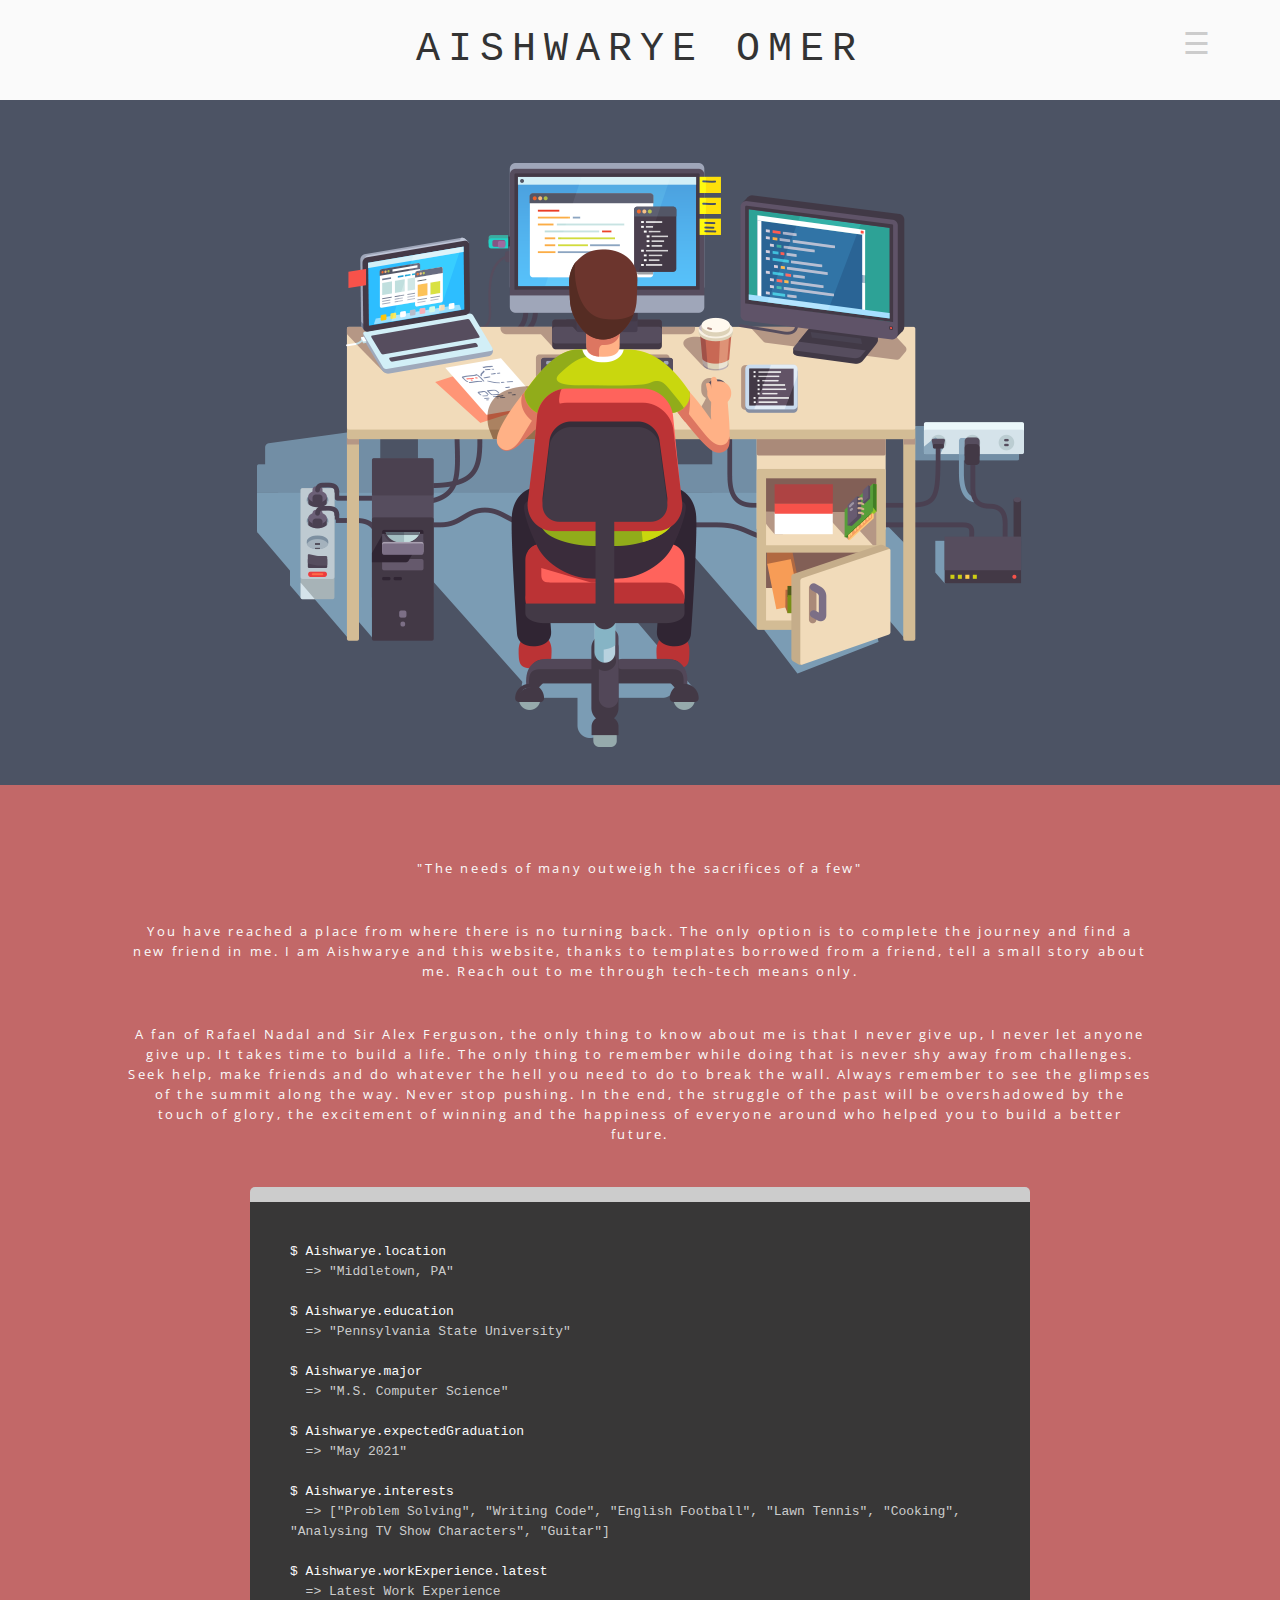
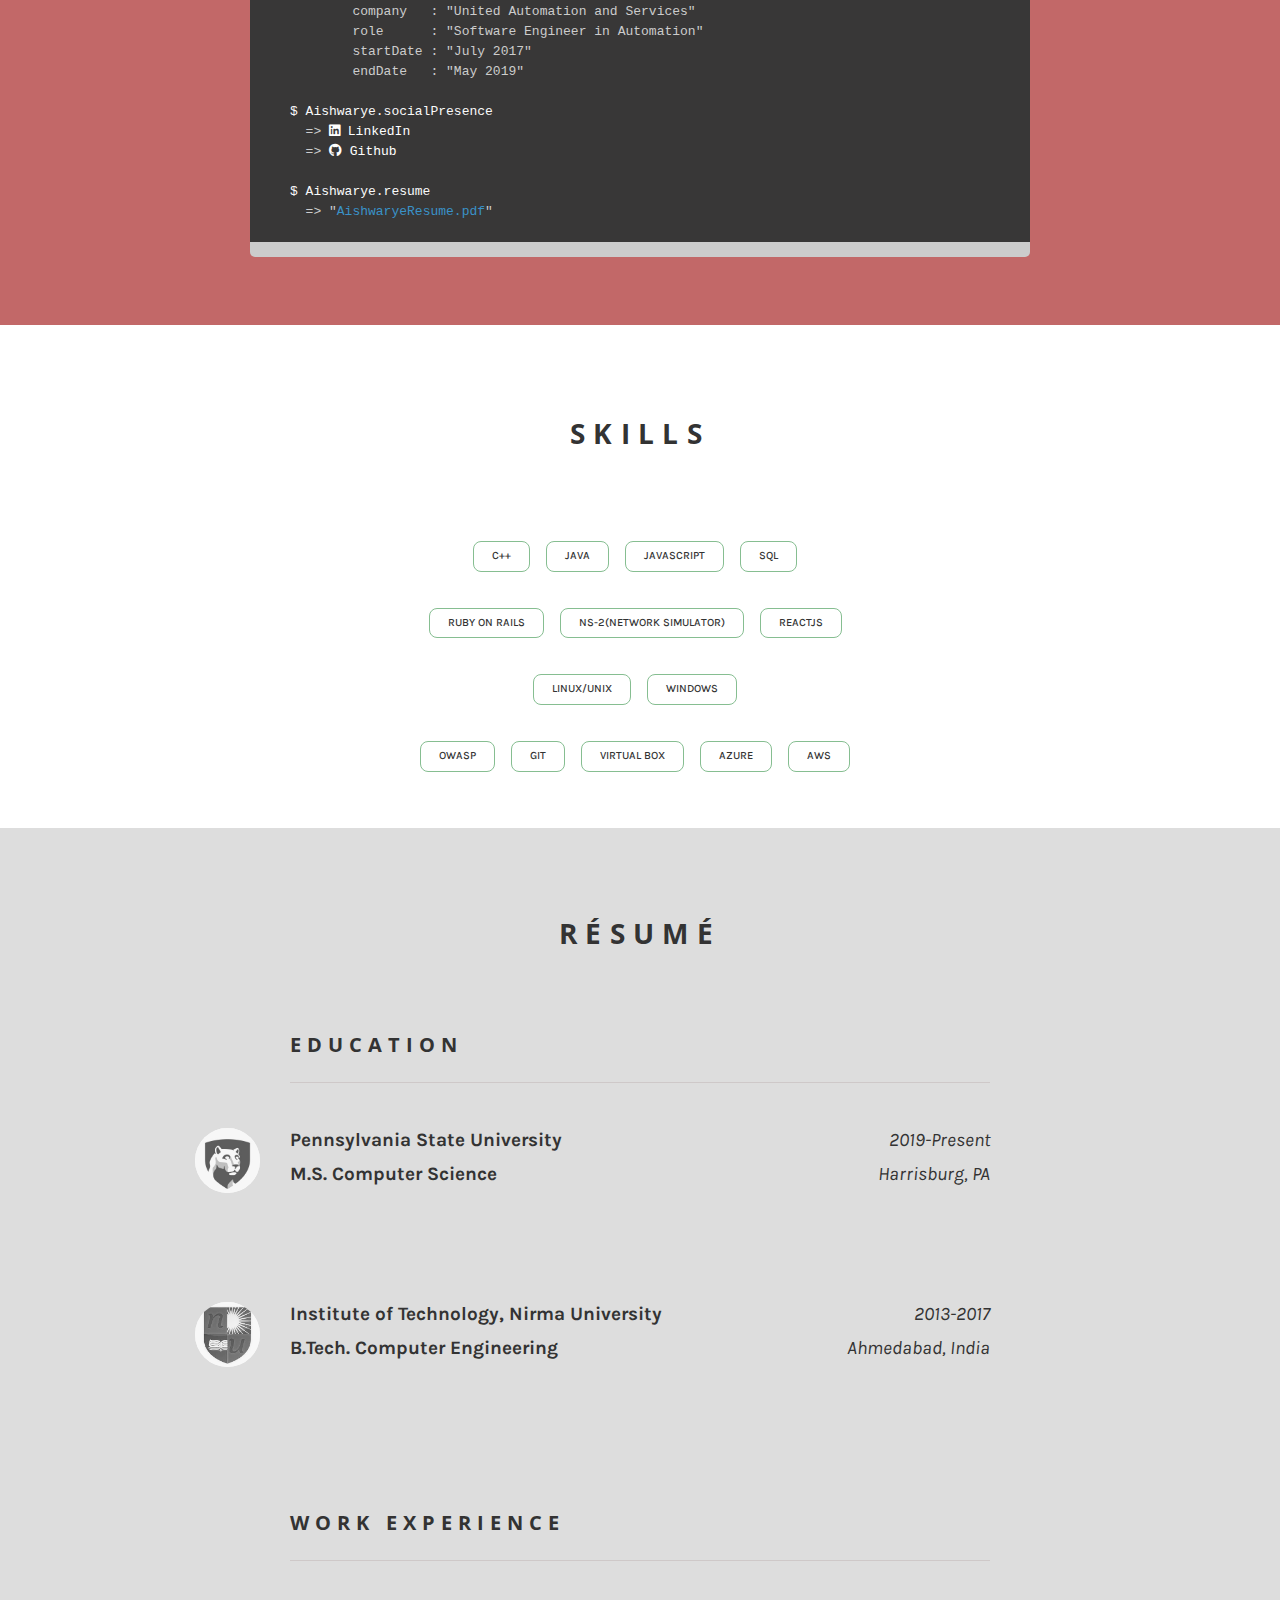
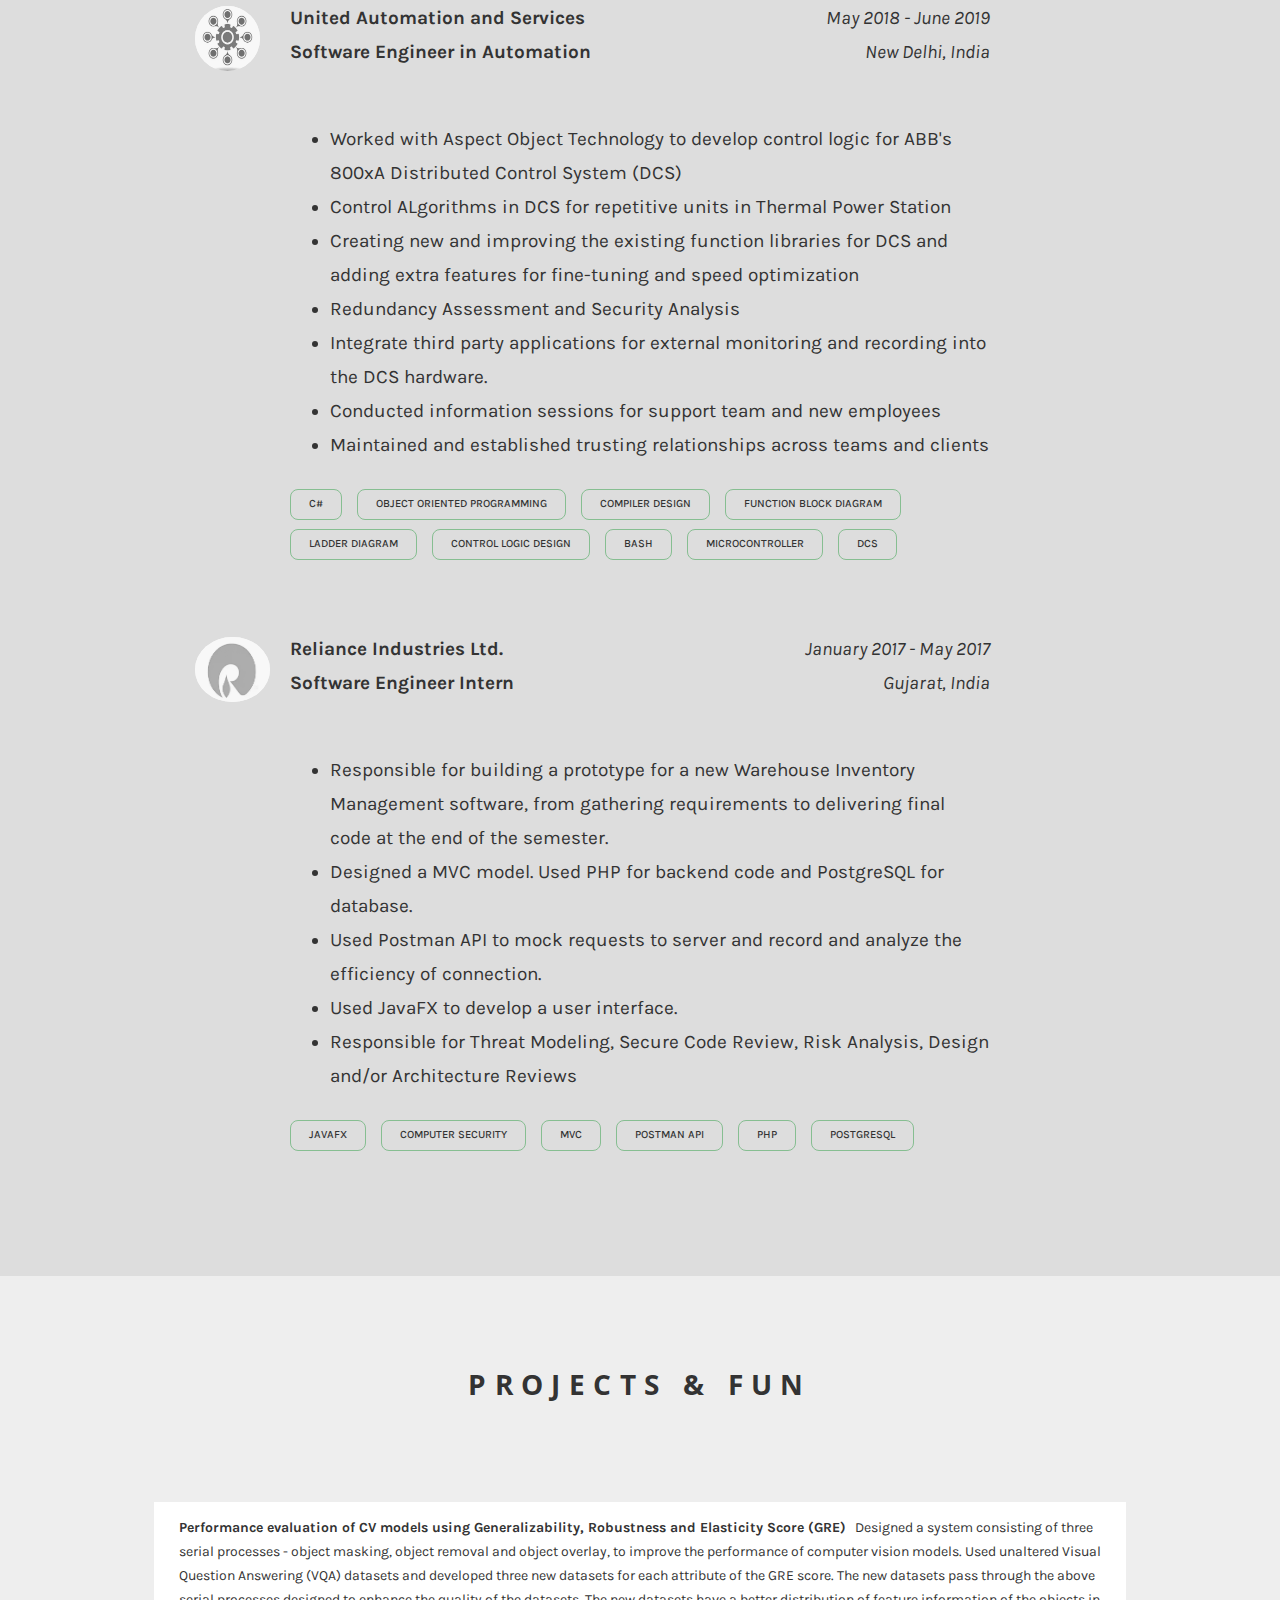
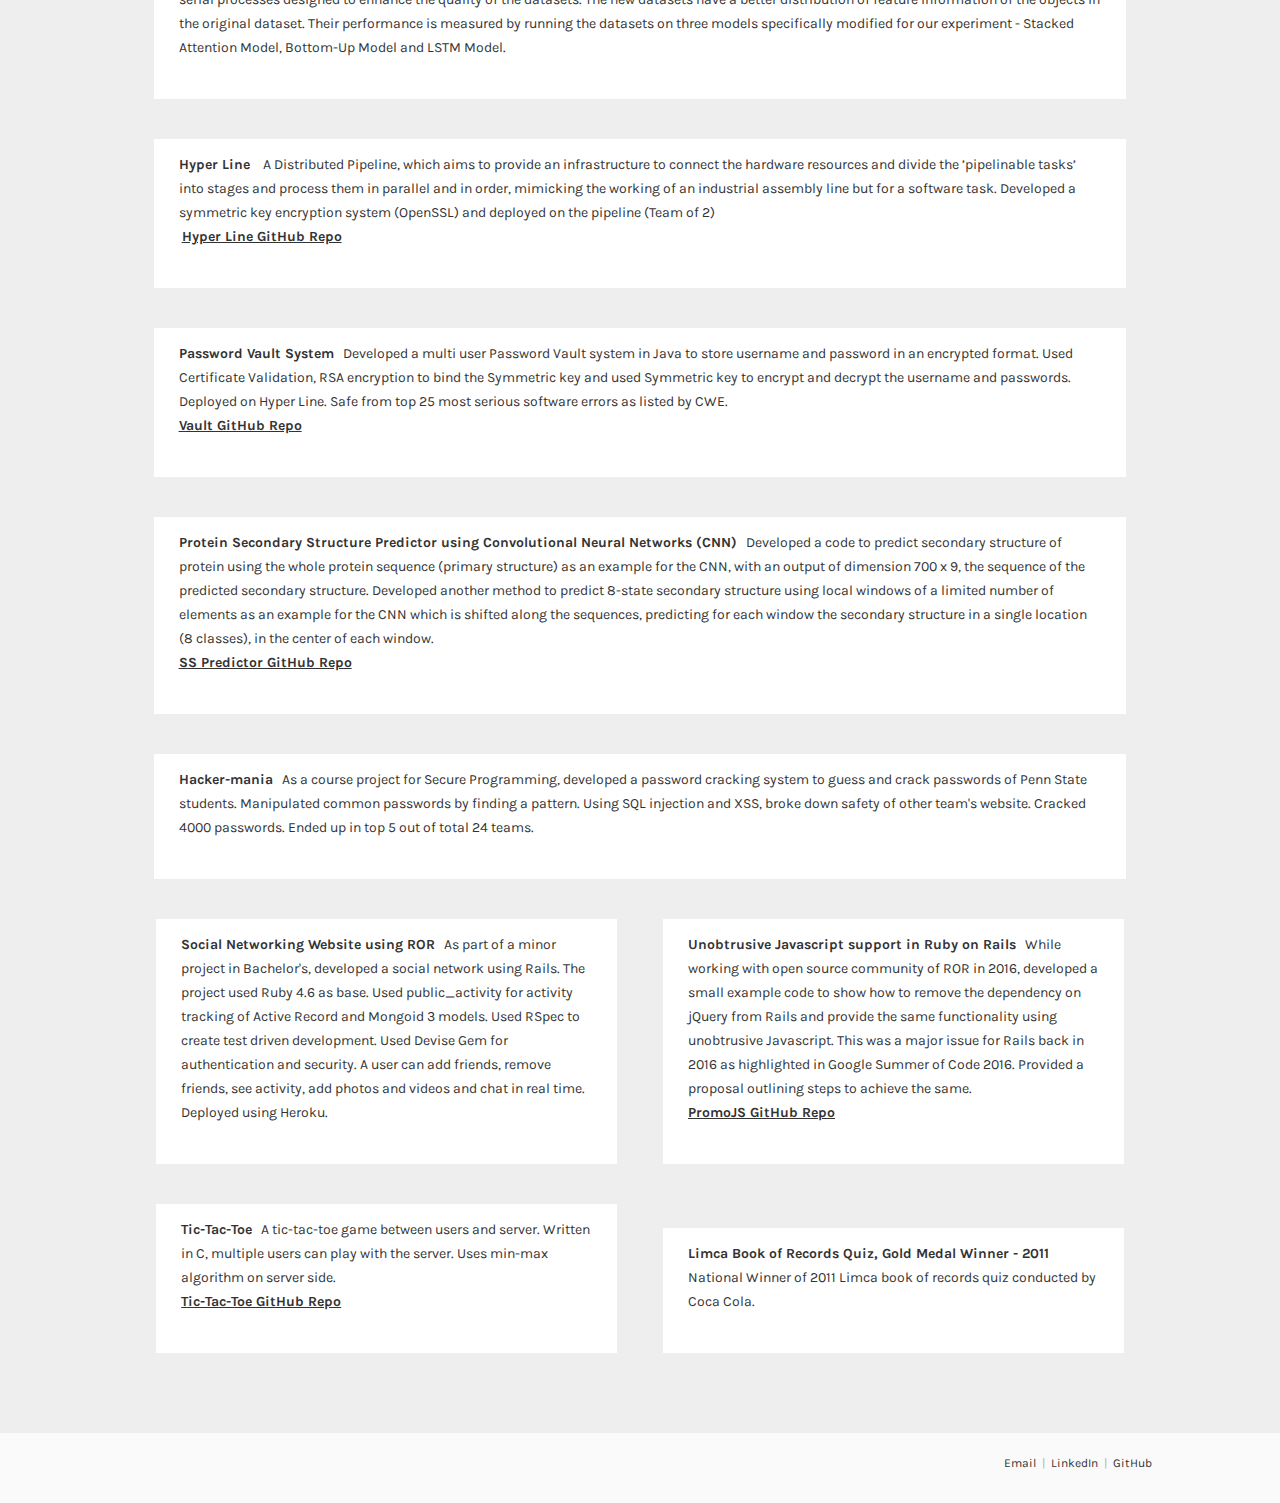
==== commit 9be254d2: "Everything updated" ====
--- a/index.html
+++ b/index.html
@@ -7,7 +7,9 @@
         <meta name="description" content="Personal Website">
         <meta name="keywords" content="Aishwarye Omer" />
         <meta name="author" content="Aishwarye Omer" />
-        <meta name="viewport" content="width=device-width, initial-scale=1.0">
+        <meta name="viewport" content="width=device-width, initial-scale=1.0, maximum-scale=1.0, user-scalable=no">
+        <meta http-equiv="X-UA-Compatible" content="IE=edge,chrome=1">
+		<meta name="HandheldFriendly" content="true">
         <link href="css/style.css" rel="stylesheet">
         <link href="css/fa.css" rel="stylesheet">
         <link href='https://fonts.googleapis.com/css?family=Montserrat:400,700' rel='stylesheet' type='text/css'>
@@ -67,7 +69,7 @@
                             &dollar; Aishwarye.expectedGraduation<br/>
                             <span class="answer">&nbsp;&nbsp;=&gt; "May 2021"<br/><br/></span>
                             &dollar; Aishwarye.interests<br/>
-                            <span class="answer">&nbsp;&nbsp;=&gt; ["Problem Solving", "Writing Code", "English Football", "Lawn Tennis", "Cooking", "Analysing TV Show Characters"]<br/><br/></span>
+                            <span class="answer">&nbsp;&nbsp;=&gt; ["Problem Solving", "Writing Code", "English Football", "Lawn Tennis", "Cooking", "Analysing TV Show Characters", "Guitar"]<br/><br/></span>
                             &dollar; Aishwarye.workExperience.latest<br/>
                             <span class="answer">&nbsp;&nbsp;=&gt; Latest Work Experience<br/>
                                 &nbsp;&nbsp;&nbsp;&nbsp;&nbsp;&nbsp;&nbsp; company &nbsp;&nbsp;: "United Automation and Services"<br/>
@@ -147,27 +149,23 @@
                         <span class="right"><i>May 2018 - June 2019</i></span><br/><b>Software Engineer in Automation</b>
                         <span class="right"><i>New Delhi, India</i></span><br/><br/>
                         <ul>
-                            <li></li>
-                            <li></li>
-                            <li></li>
-                            <li></li>
-                            <li></li>
-                            <li></li>
-                            <li></li>
-                            <li>Mentored a team of interns and conducted training sessions for support team and new employees</li>
-                            <li>Maintained and established trusting relationships across teams</li>
+                            <li>Worked with Aspect Object Technology to develop control logic for ABB's 800xA Distributed Control System (DCS) </li>
+                            <li>Control ALgorithms in DCS for repetitive units in Thermal Power Station</li>
+                            <li>Creating new and improving the existing function libraries for DCS and adding extra features for fine-tuning and speed optimization</li>
+                            <li>Redundancy Assessment and Security Analysis</li>
+                            <li>Integrate third party applications for external monitoring and recording into the DCS hardware.</li>
+                            <li>Conducted information sessions for support team and new employees</li>
+                            <li>Maintained and established trusting relationships across teams and clients</li>
                         </ul>
-                        <span class="skill design"></span>
-                        <span class="skill design"></span>
-                        <span class="skill design"></span>
-                        <span class="skill design"></span>
-                        <span class="skill design"></span>
-                        <span class="skill design"></span>
-                        <span class="skill design"></span>
-                        <span class="skill design"></span>
-                        <span class="skill design"></span>
-                        <span class="skill design"></span>
-                        <span class="skill design"></span>
+                        <span class="skill design">C#</span>
+                        <span class="skill design">Object Oriented Programming</span>
+                        <span class="skill design">Compiler Design</span>
+                        <span class="skill design">Function Block Diagram</span>
+                        <span class="skill design">Ladder Diagram</span>
+                        <span class="skill design">Control Logic Design</span>
+                        <span class="skill design">Bash</span>
+                        <span class="skill design">Microcontroller</span>
+                        <span class="skill design">DCS</span>
                     </p> <br/>
                     <p>
                         <a target="_blank" href="https://www.ril.com/">
@@ -199,18 +197,18 @@
                     <div class="row">
                         <div class="portfolio-thumb portfolio-big">
                             <p class="description">
-                                <b>Performance evaluation of CV models using Generalizability, Robustness and Elasticity Score</b>&nbsp;&nbsp;
-                                <br/>
-                                &nbsp;
-                            </p>
-                        </div>
-                    </div>
-                    <div class="row">
-                        <div class="portfolio-thumb portfolio-big">
-                            <p class="description">
-                                <b>Hyper Line</b>&nbsp;&nbsp;
+                                <b>Performance evaluation of CV models using Generalizability, Robustness and Elasticity Score (GRE)</b>&nbsp;&nbsp;
+                                Designed a system consisting of three serial processes - object masking, object removal and object overlay, to improve the performance of computer vision models. Used unaltered Visual Question Answering (VQA) datasets and developed three new datasets for each attribute of the GRE score. The new datasets pass through the above serial processes designed to enhance the quality of the datasets. The new datasets have a better distribution of feature information of the objects in the original dataset. Their performance is measured by running the datasets on three models specifically modified for our experiment - Stacked Attention Model, Bottom-Up Model and LSTM Model.
+                                
+                            </p>
+                        </div>
+                    </div>
+                    <div class="row">
+                        <div class="portfolio-thumb portfolio-big">
+                            <p class="description">
+                                <b>Hyper Line </b>&nbsp;&nbsp;
                                 A Distributed Pipeline, which aims to provide an infrastructure to connect the hardware resources and divide
-                                the ’pipelinable tasks’ into stages and process them in parallel and in order, synonymous to an assembly line of a software task.<br/>
+                                the ’pipelinable tasks’ into stages and process them in parallel and in order, mimicking the working of an industrial assembly line but for a software task. Developed a symmetric key encryption system (OpenSSL) and deployed on the pipeline (Team of 2)<br/>
                                 &nbsp;<b><a target="_blank" href="https://github.com/vpatel95/hyper-line">Hyper Line GitHub Repo</a></b>
                             </p>
                         </div>
@@ -218,30 +216,29 @@
                     <div class="row">
                         <div class="portfolio-thumb portfolio-big">
                             <p class="description">
-                                <b>Session Manager</b>&nbsp;&nbsp;
-                                This is a light-weight session manager for API Servers written in Golang. It supports operations such as Read, Retrieve, Update, Destroy,
-                                Refresh and also check for session Existence. It is a generic manager that can be used with any API server in Golang.<br/>
-                                &nbsp;<b><a target="_blank" href="https://github.com/vpatel95/session-manager">Session Manager Github Repo</a></b>
-                            </p>
-                        </div>
-                    </div>
-                    <div class="row">
-                        <div class="portfolio-thumb portfolio-big">
-                            <p class="description">
-                                <b>Decision Tree Classifier</b>&nbsp;&nbsp;
-                                Designed and developed dataset independent C++ library for Decision Tree Classification and Random Forest Classification.
-                                The accuracy provided by the library is at par and significantly efficient than python ML library SKLearn.
-                                &nbsp;<br/><b><a target="_blank" href="https://github.com/vpatel95/decision-tree-classifier">Decision Tree Classifier GitHub Repo</a></b>
-                            </p>
-                        </div>
-                    </div>
-                    <div class="row">
-                        <div class="portfolio-thumb portfolio-big">
-                            <p class="description">
-                                <b>Reliable Networks using Flow based LB and Multiple WANs</b>&nbsp;&nbsp;
-                                Built as a part of Senior Project at SRM Institute of Science and Technology.
-                                A framework for load balancing at parcel granularity over various low-bandwidth, low-quality wide territory organize joins.
-                                Achieved by building a collected association of WANs with execution properties comparative to that of a solitary high-bandwidth association
+                                <b>Password Vault System</b>&nbsp;&nbsp;
+                                Developed a multi user Password Vault system in Java to store username and password in an encrypted format. Used Certificate Validation, RSA encryption to bind the Symmetric key and used Symmetric key to encrypt and decrypt the username and passwords. Deployed on Hyper Line. Safe from top 25 most serious software errors as listed by CWE.
+                                &nbsp;<br/><b><a target="_blank" href="404.html">Vault GitHub Repo</a></b>
+  
+                            </p>
+                        </div>
+                    </div>
+                    <div class="row">
+                        <div class="portfolio-thumb portfolio-big">
+                            <p class="description">
+                                <b>Protein Secondary Structure Predictor using Convolutional Neural Networks (CNN)</b>&nbsp;&nbsp;
+                                Developed a code to predict secondary structure of protein using the whole protein sequence (primary structure) as an example for the CNN, with an output of dimension 700 x 9, the sequence of the predicted secondary structure. Developed another method to predict 8-state secondary structure using local windows of a limited number of elements as an example for the CNN which is shifted along the sequences, predicting for each window the secondary structure in a single location (8 classes), in the center of each window.
+                                
+                                &nbsp;<br/><b><a target="_blank" href="404.html">SS Predictor GitHub Repo</a></b>
+                            </p>
+                        </div>
+                    </div>
+                    <div class="row">
+                        <div class="portfolio-thumb portfolio-big">
+                            <p class="description">
+                                <b>Hacker-mania</b>&nbsp;&nbsp;
+                                As a course project for Secure Programming, developed a password cracking system to guess and crack passwords of Penn State students. Manipulated common passwords by finding a pattern. Using SQL injection and XSS, broke down safety of other team's website. Cracked 4000 passwords. Ended up in top 5 out of total 24 teams.
+                                
                             </p>
                         </div>
                     </div>
@@ -249,37 +246,33 @@
                         <div class="col-md-6 col-sm-12">
                             <div class="portfolio-thumb">
                                 <p class="description">
-                                    <b>MesApp</b>&nbsp;&nbsp;
-                                    A web-app based messaging app with functionality of personal and group chats.
-                                    It enables user to chat with registered users and also create groups.
-                                    The searching is powered by ElasticSearch.
-                                    It is used on the top of Eloquent ORM to ensure continuous searching service.
-                                    &nbsp;<b><a target="_blank" href="https://github.com/vpatel95/MesApp">MesApp GitHub Repo</a></b>
+                                    <b>Social Networking Website using ROR</b>&nbsp;&nbsp;
+                                    As part of a minor project in Bachelor's, developed a social network using Rails. The project used Ruby 4.6 as base. Used public_activity for activity tracking of Active Record and Mongoid 3 models. Used RSpec to create test driven development. Used Devise Gem for authentication and security. A user can add friends, remove friends, see activity, add photos and videos and chat in real time. Deployed using Heroku.
                                 </p>
                             </div>
                             <div class="portfolio-thumb">
                                 <p class="description">
-                                    <b>Public Support</b>&nbsp;&nbsp;
-                                    A geolocation based public support system.
-                                    We are attempting to bring all the basic public facilities under single platform like Police, Hospitals and Ambulances, Fire Department etc.
-                                    It was developed at Save The Hacker hackathon organised by Freshdesk.
-                                    &nbsp;<b><a target="_blank" href="https://github.com/vpatel95/freshdesk-Hackathon">GitHub Repo</a></b>
+                                    <b>Unobtrusive Javascript support in Ruby on Rails</b>&nbsp;&nbsp;
+                                While working with open source community of ROR in 2016, developed a small example code to show how to remove the dependency on jQuery from Rails and provide the same functionality using unobtrusive Javascript. This was a major issue for Rails back in 2016 as highlighted in Google Summer of Code 2016. Provided a proposal outlining steps to achieve the same.</br>
+                                    
+                                <b><a target="_blank" href="404.html">PromoJS GitHub Repo</a></b>
                                 </p>
                             </div>
                         </div>
                         <div class="col-md-6 col-sm-12">
                             <div class="portfolio-thumb">
                                 <p class="description">
-                                    <b>Indian Science Congress</b>&nbsp;&nbsp;
-                                    Led the team for Design and Development of the Information System for Live Tracking and Streaming of Events, Registrations.
-                                    Also, led the communication with higher authorities regarding product goals and progress made
+                                    <b>Tic-Tac-Toe</b>&nbsp;&nbsp;
+                                    A tic-tac-toe game between users and server. Written in C, multiple users can play with the server. Uses min-max algorithm on server side. </br>
+                                    <b><a target="_blank" href="404.html">Tic-Tac-Toe GitHub Repo</a></b>
+                                    
                                 </p>
                             </div>
                             <div class="portfolio-thumb">
                                 <p class="description">
-                                    <b>Tic-Tac-Toe</b>&nbsp;&nbsp;
-                                    A tic-tac-toe game architected as a Web Service API using Google App Engine.</br>
-                                    <b><a target="_blank" href="https://github.com/vpatel95/tic-tac-toe">Tic-Tac-Toe GitHub Repo</a></b>
+                                    <b>Limca Book of Records Quiz, Gold Medal Winner - 2011</b>&nbsp;&nbsp;
+                                    National Winner of 2011 Limca book of records quiz conducted by Coca Cola. </br>
+                                    
                                 </p>
                             </div>
                         </div>
--- a/css/style.css
+++ b/css/style.css
@@ -468,7 +468,7 @@
 
 @media screen and (max-width:700px) {
   #code, #console {
-    width: 100%;
+    width: 90%;
     overflow: hidden;
   }
 
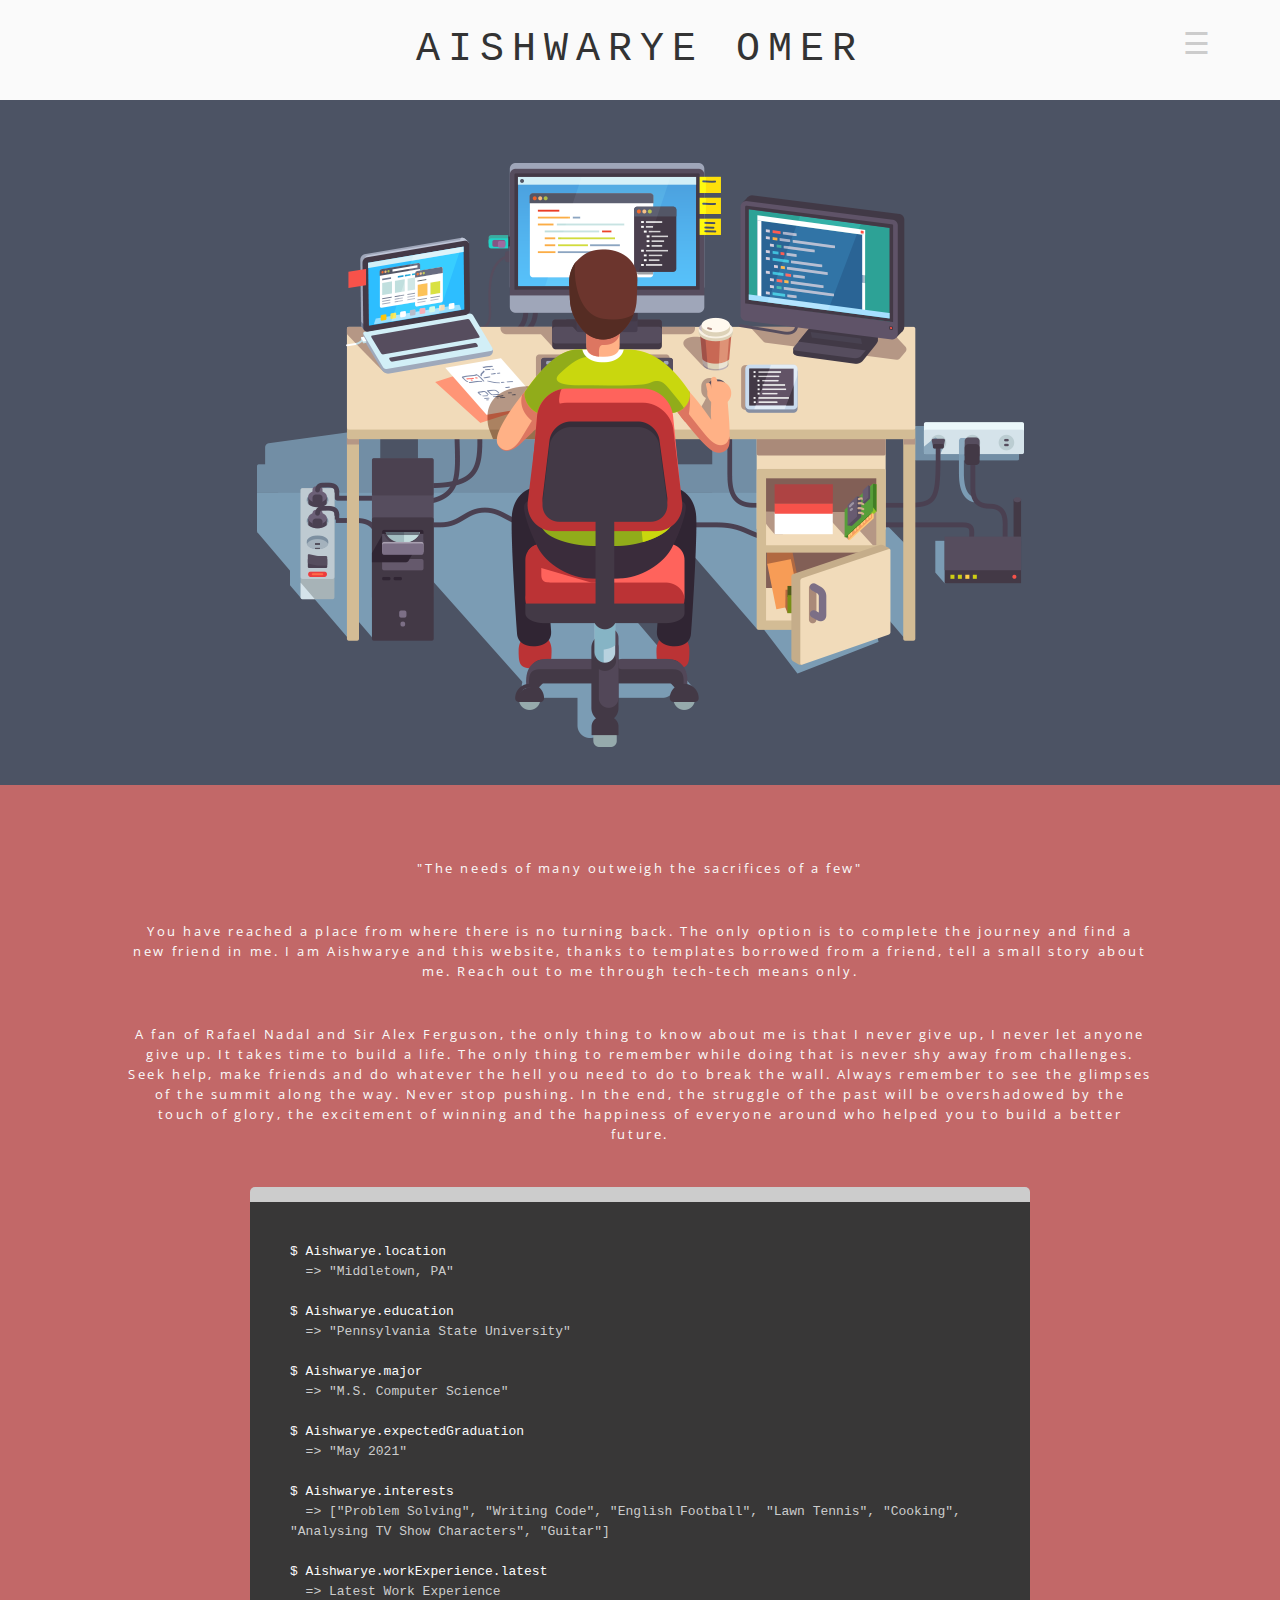
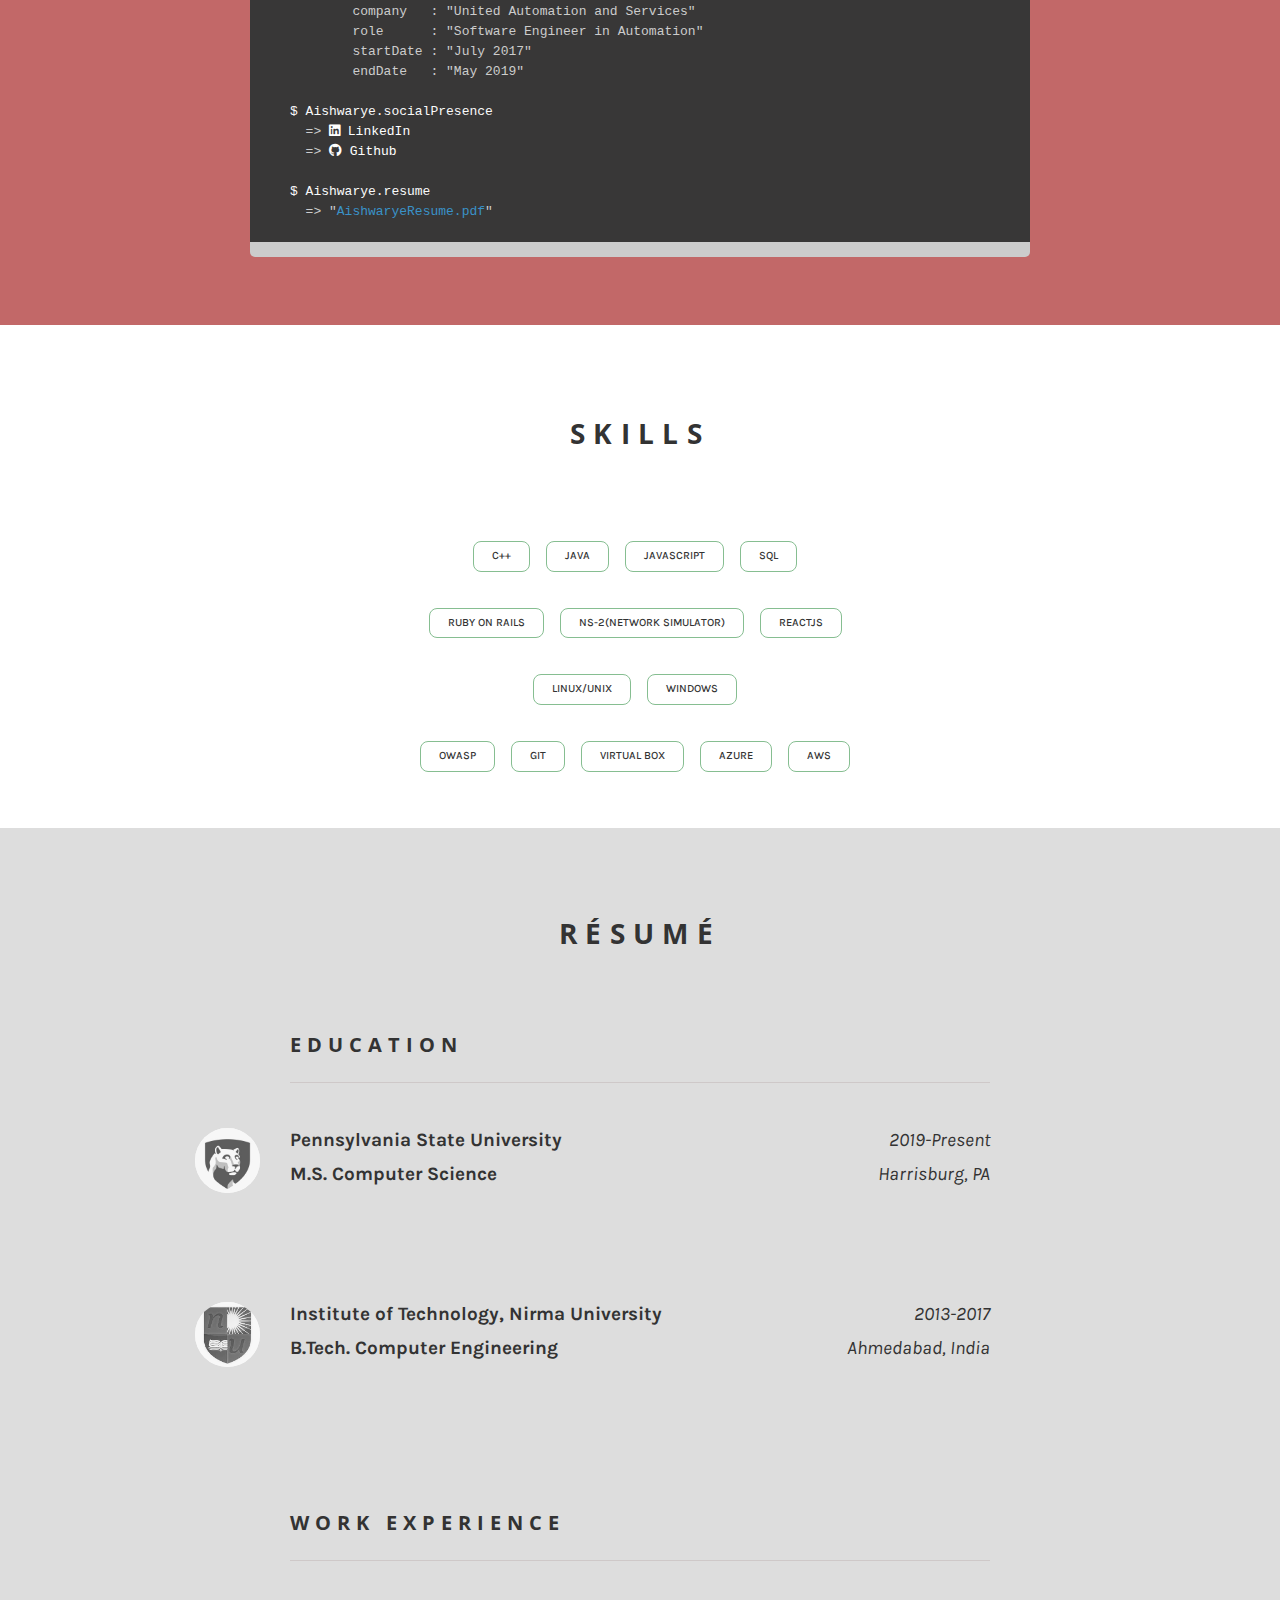
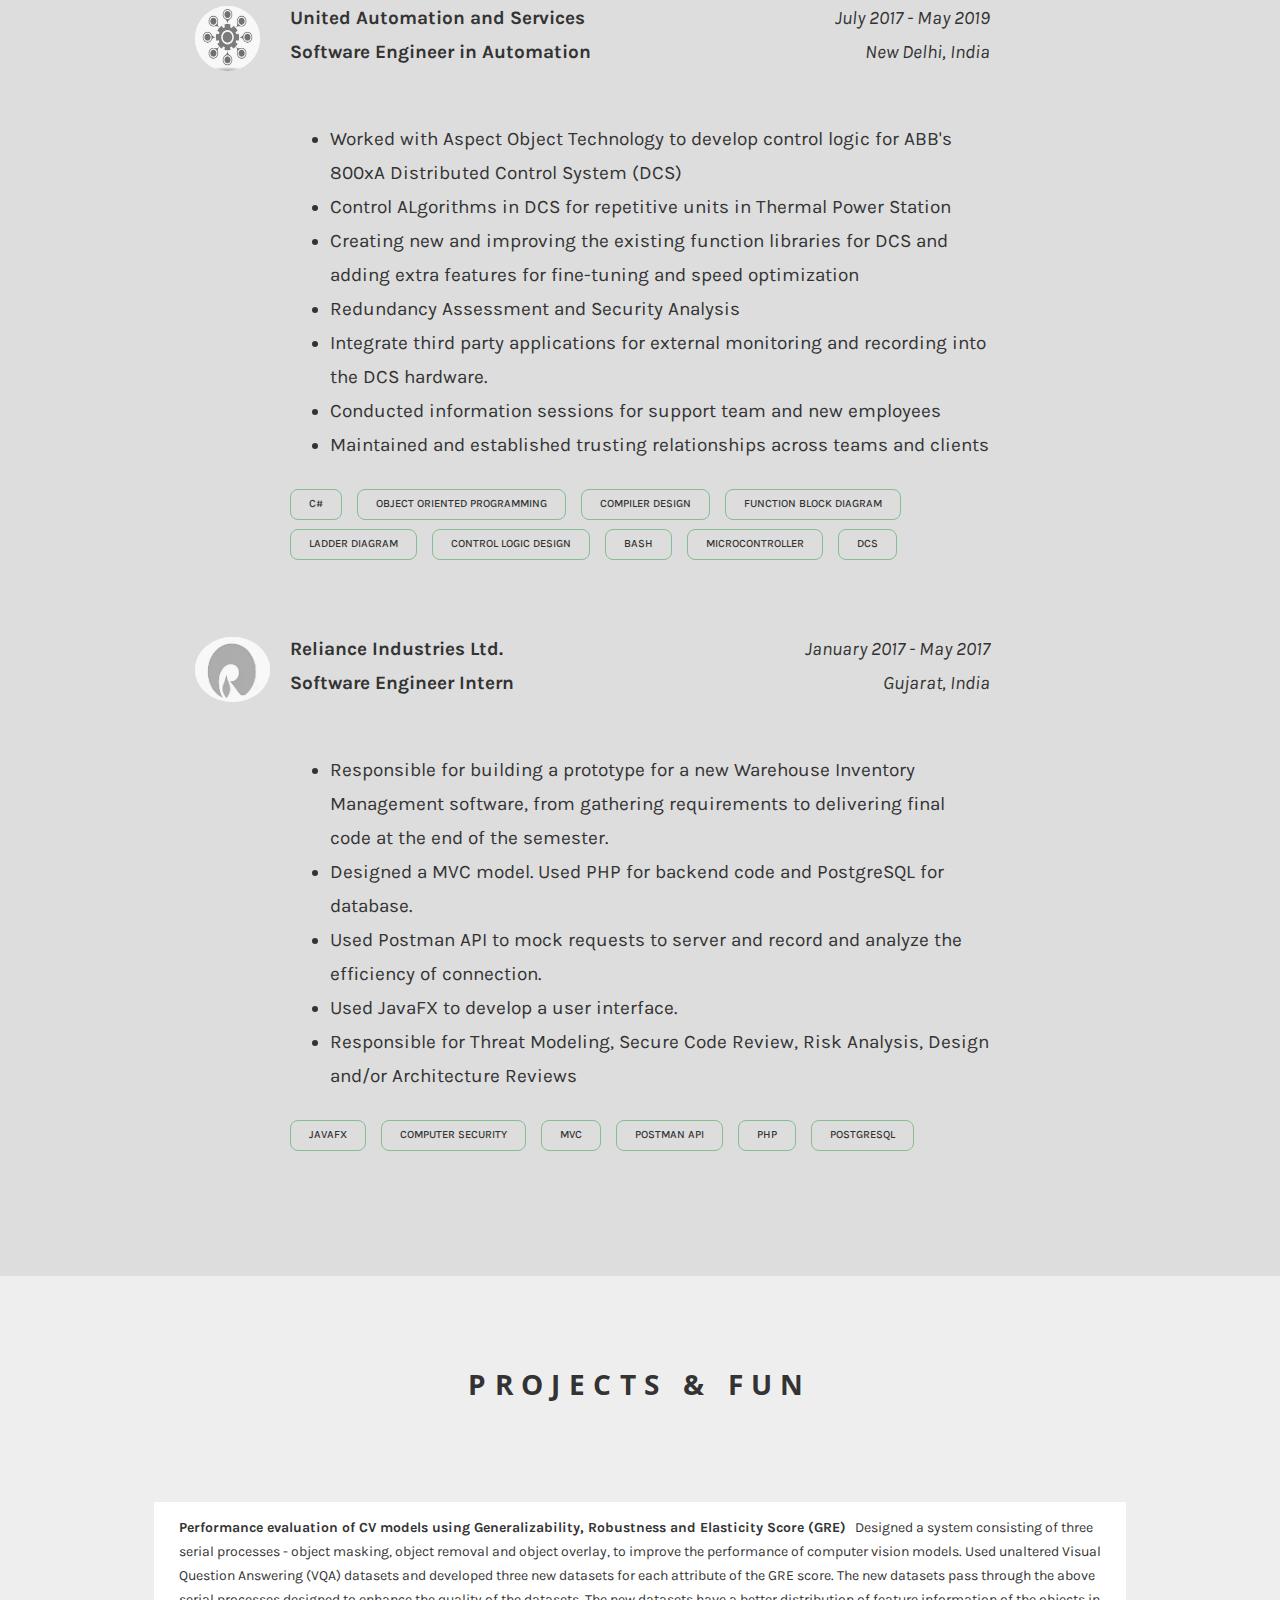
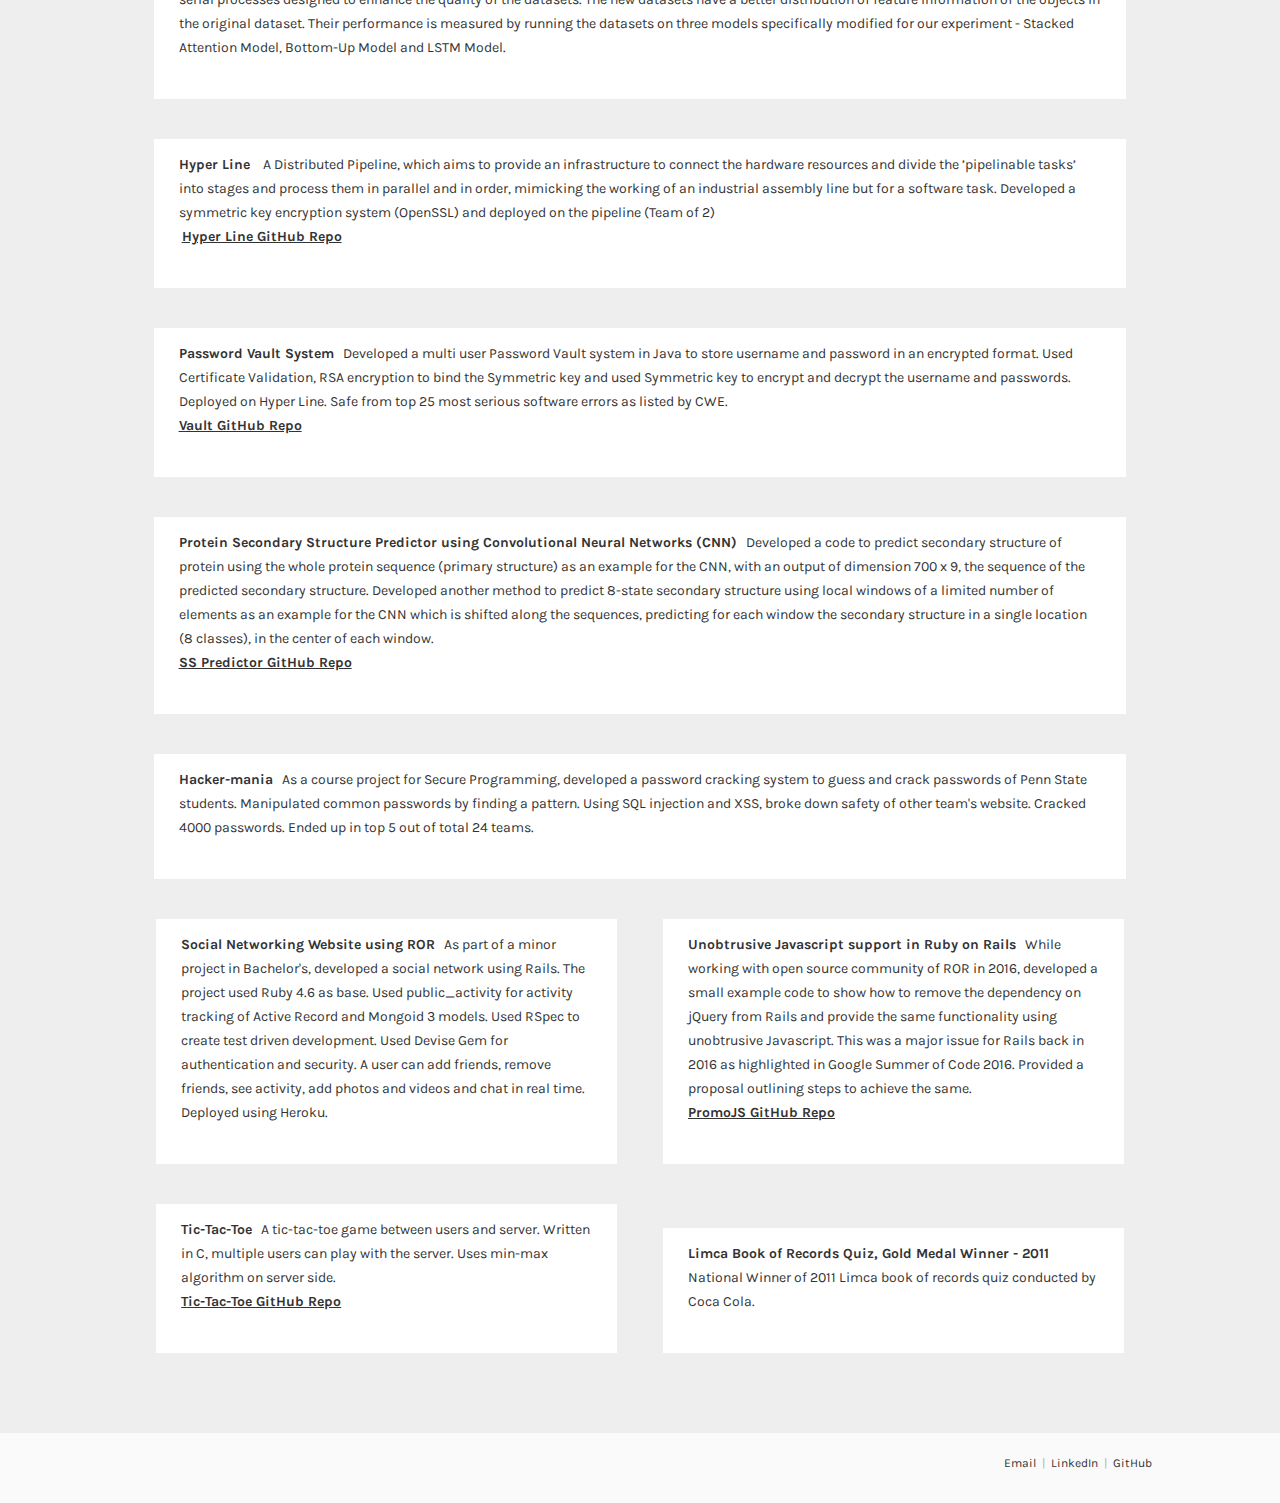
==== commit be9300ba: "Error in index.html" ====
--- a/index.html
+++ b/index.html
@@ -146,7 +146,7 @@
                         <a target="_blank" href="">
                             <img class="icon" src="img/companies/logo.jpeg">
                         </a><b>United Automation and Services</b>
-                        <span class="right"><i>May 2018 - June 2019</i></span><br/><b>Software Engineer in Automation</b>
+                        <span class="right"><i>July 2017 - May 2019</i></span><br/><b>Software Engineer in Automation</b>
                         <span class="right"><i>New Delhi, India</i></span><br/><br/>
                         <ul>
                             <li>Worked with Aspect Object Technology to develop control logic for ABB's 800xA Distributed Control System (DCS) </li>
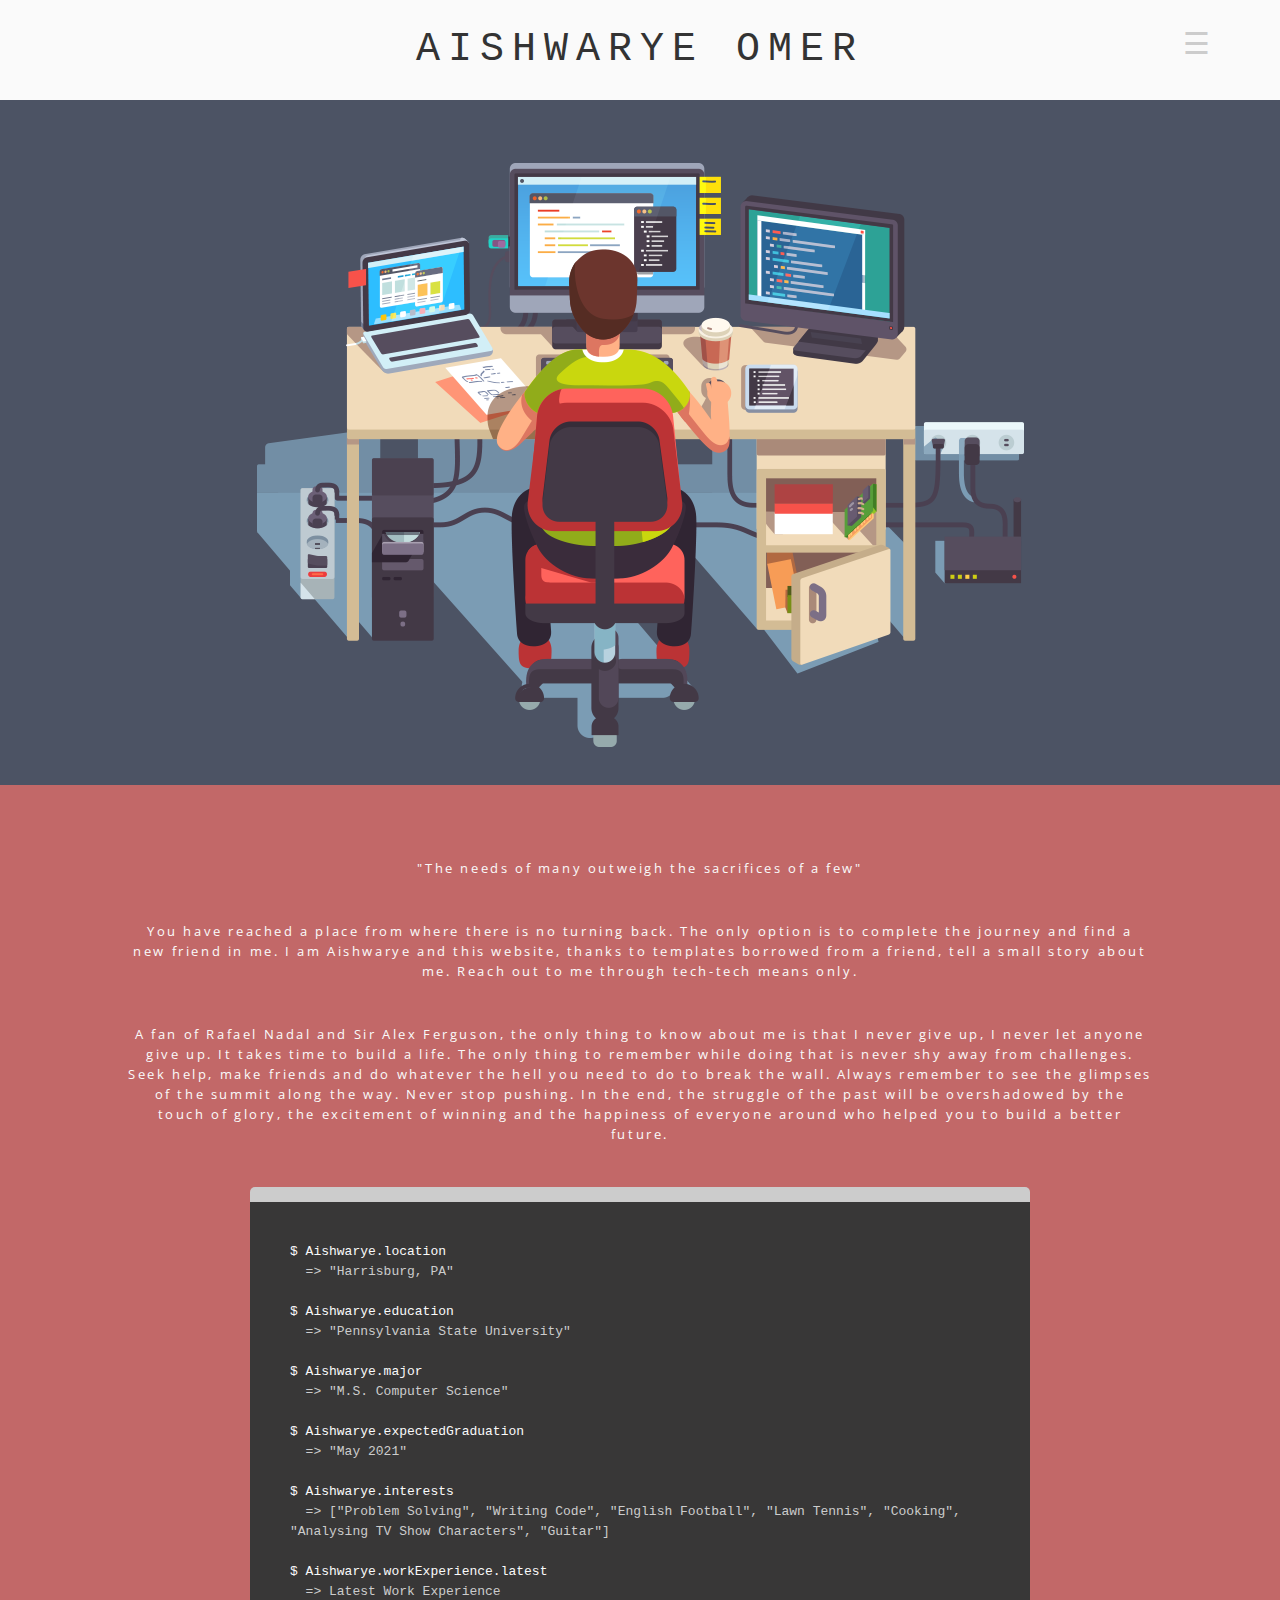
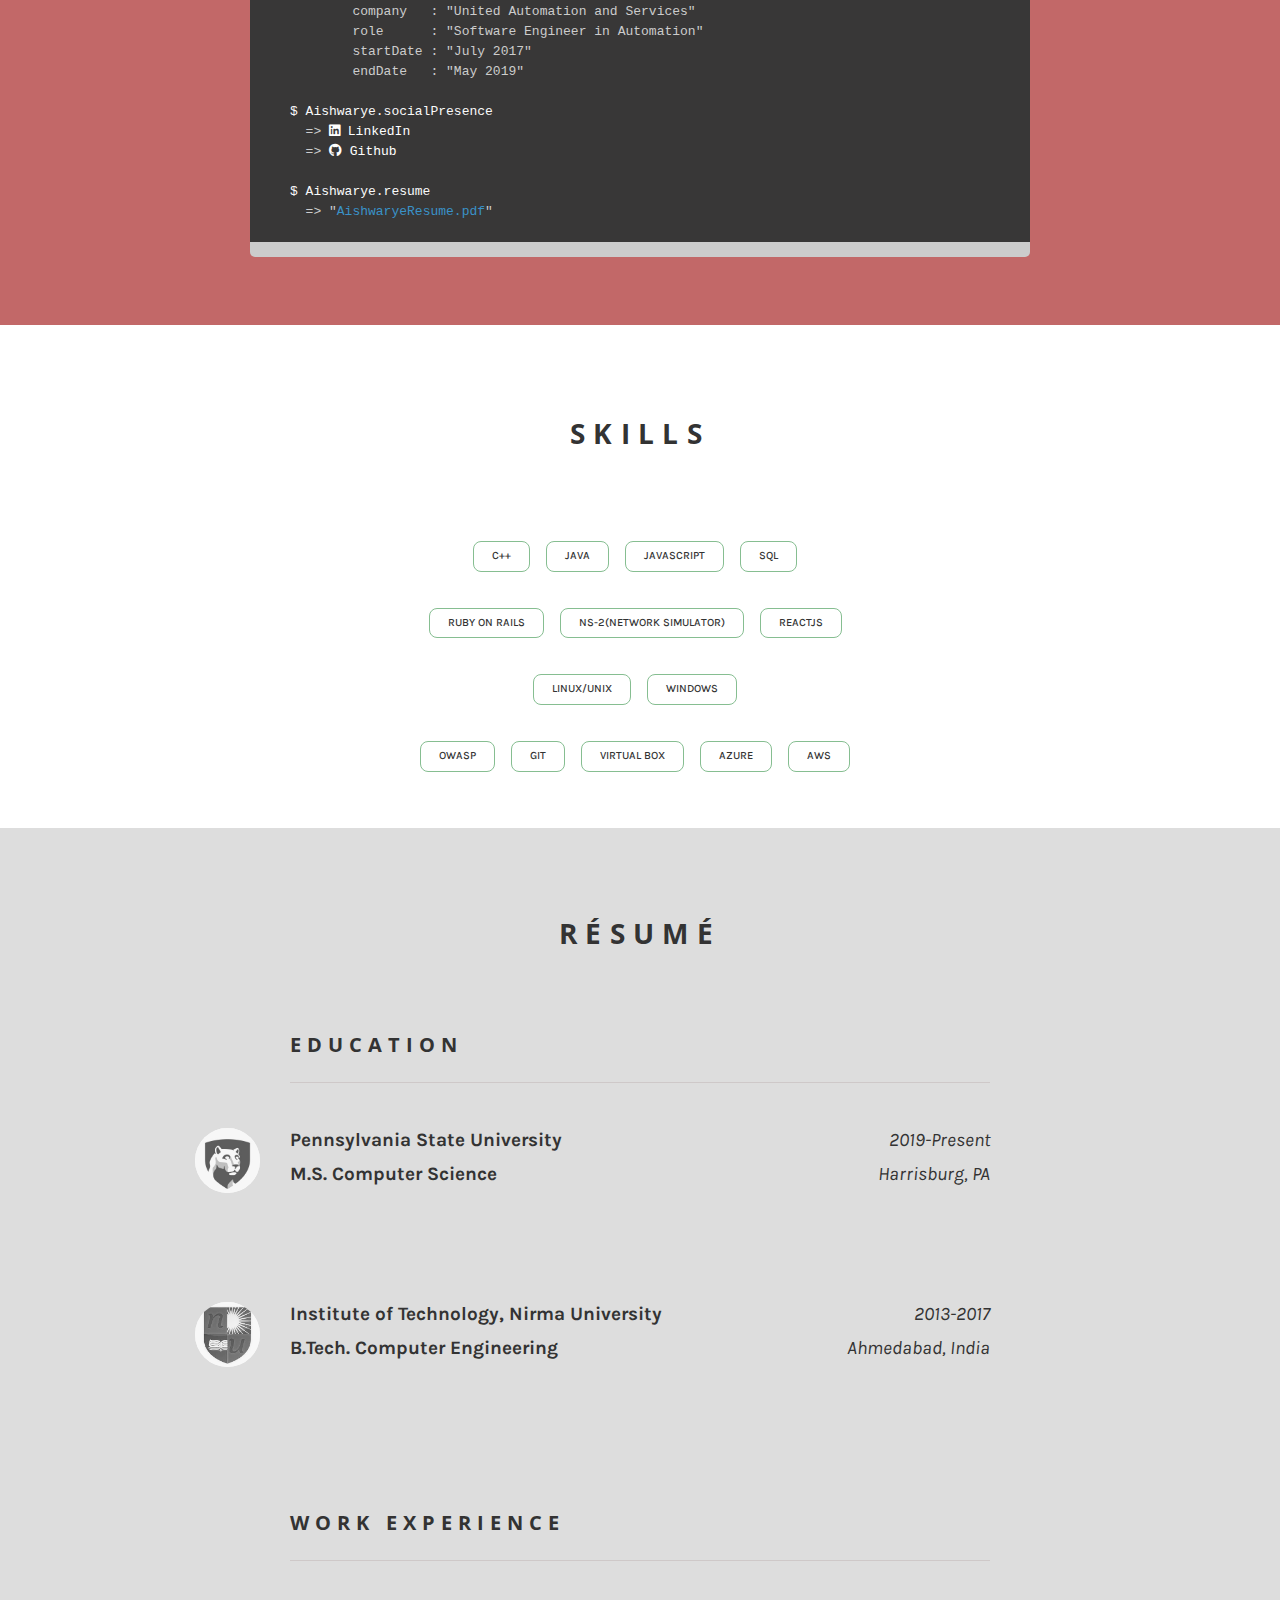
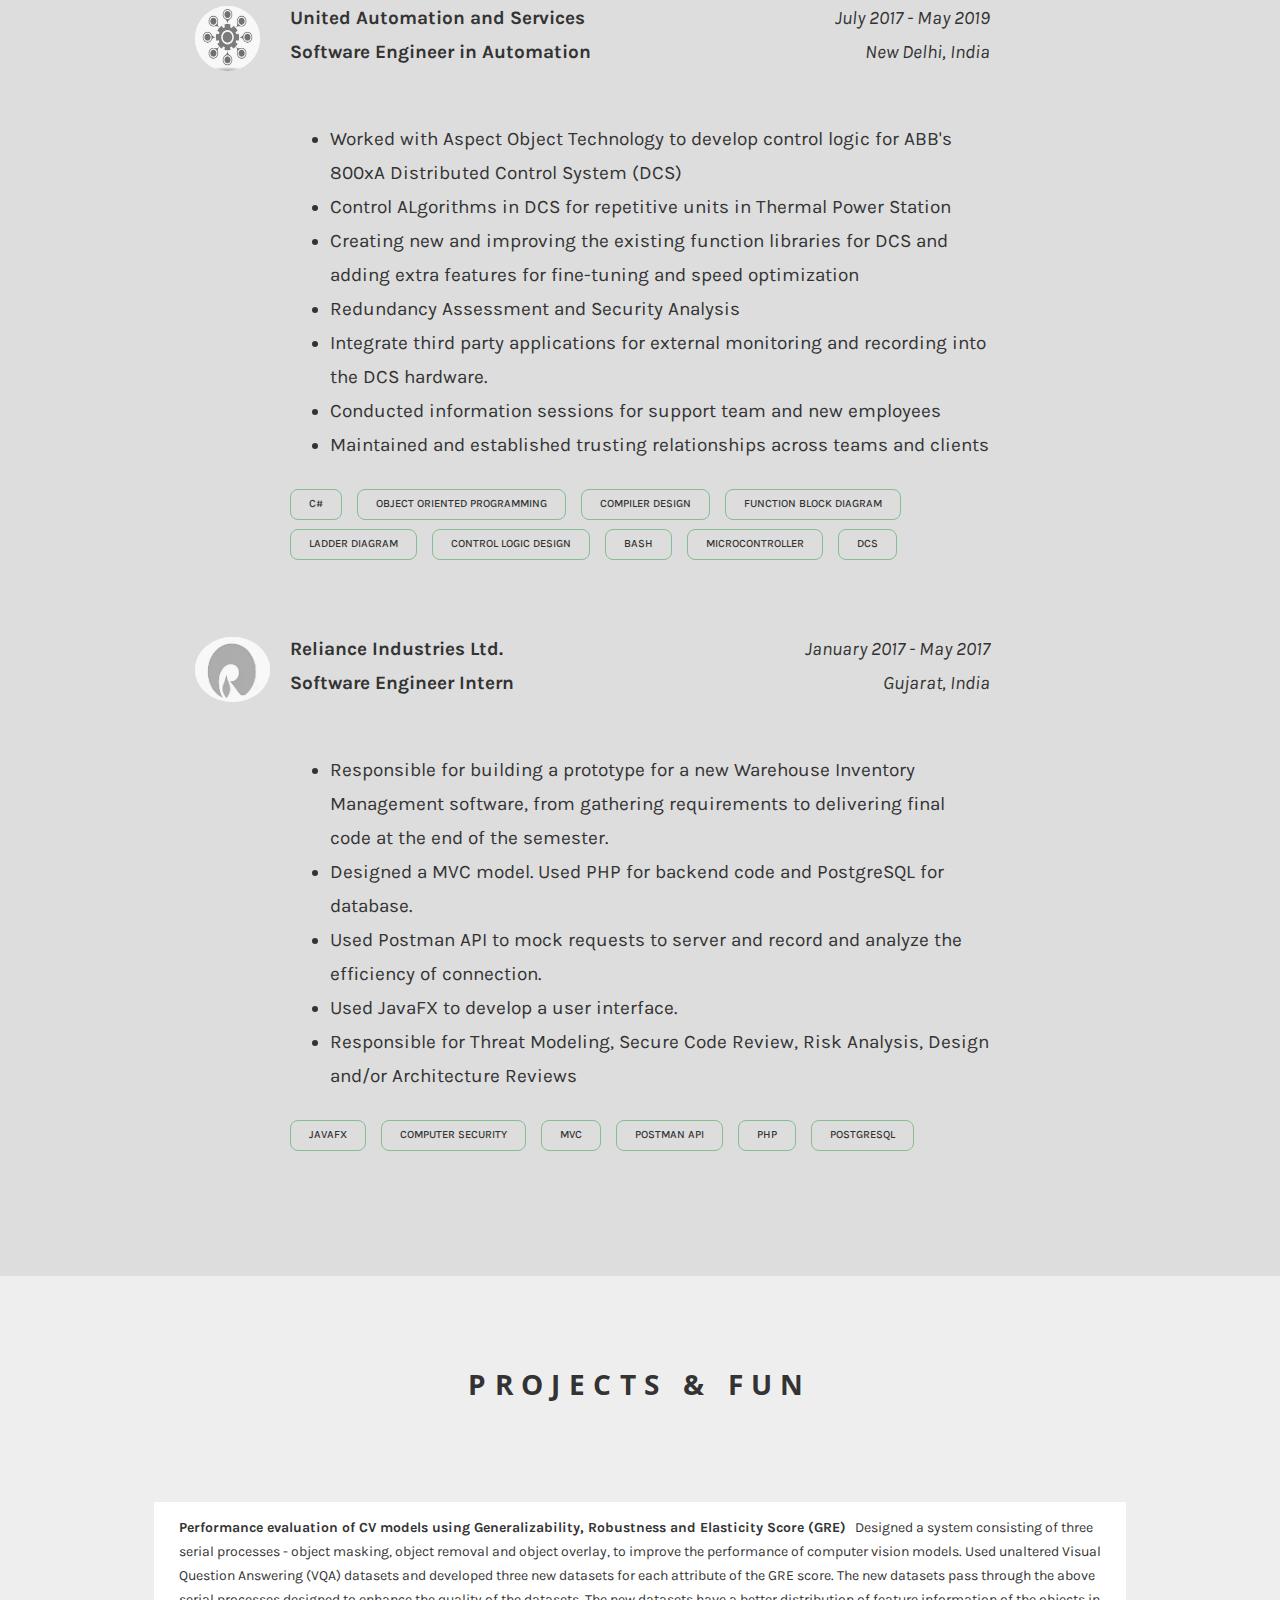
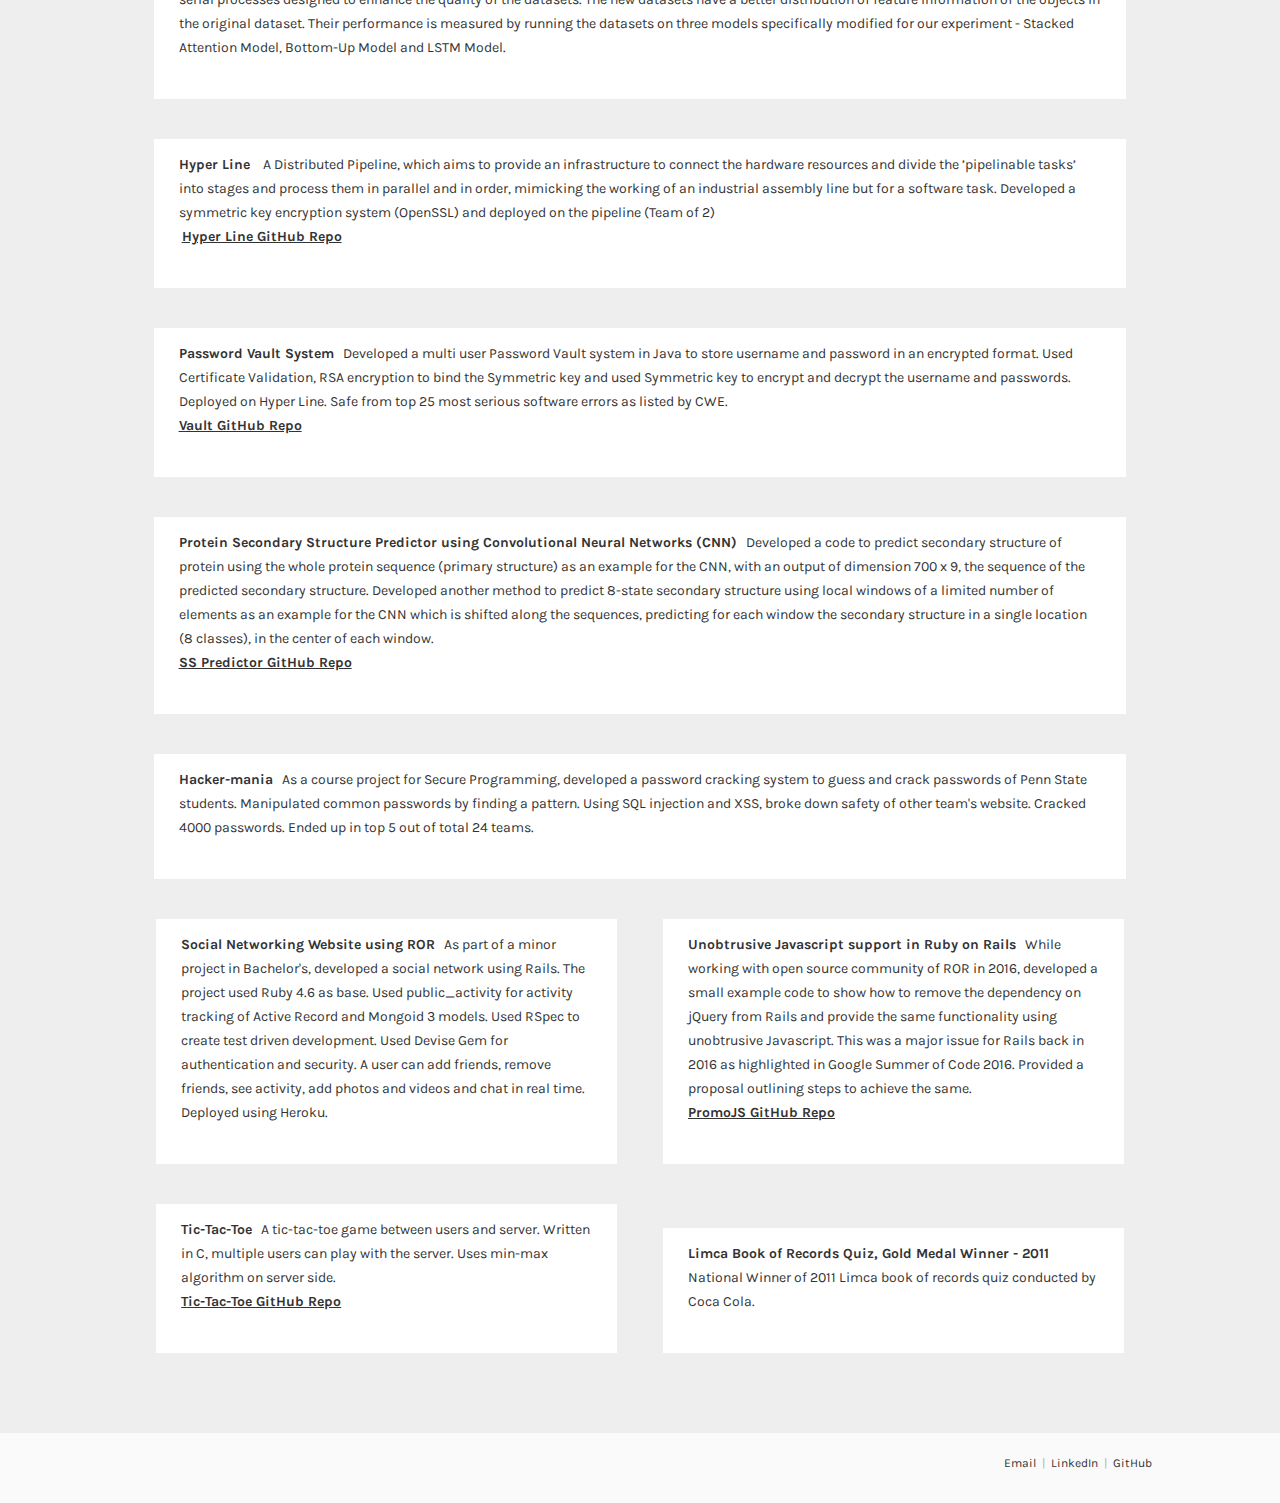
==== commit b732f10c: "Updated Resume and location" ====
--- a/index.html
+++ b/index.html
@@ -61,7 +61,7 @@
                     <div id="code">
                         <div id="console">
                             &dollar; Aishwarye.location<br/>
-                            <span class="answer">&nbsp;&nbsp;=&gt; "Middletown, PA"<br/><br/></span>
+                            <span class="answer">&nbsp;&nbsp;=&gt; "Harrisburg, PA"<br/><br/></span>
                             &dollar; Aishwarye.education<br/>
                             <span class="answer">&nbsp;&nbsp;=&gt; "Pennsylvania State University"<br/><br/></span>
                             &dollar; Aishwarye.major<br/>
